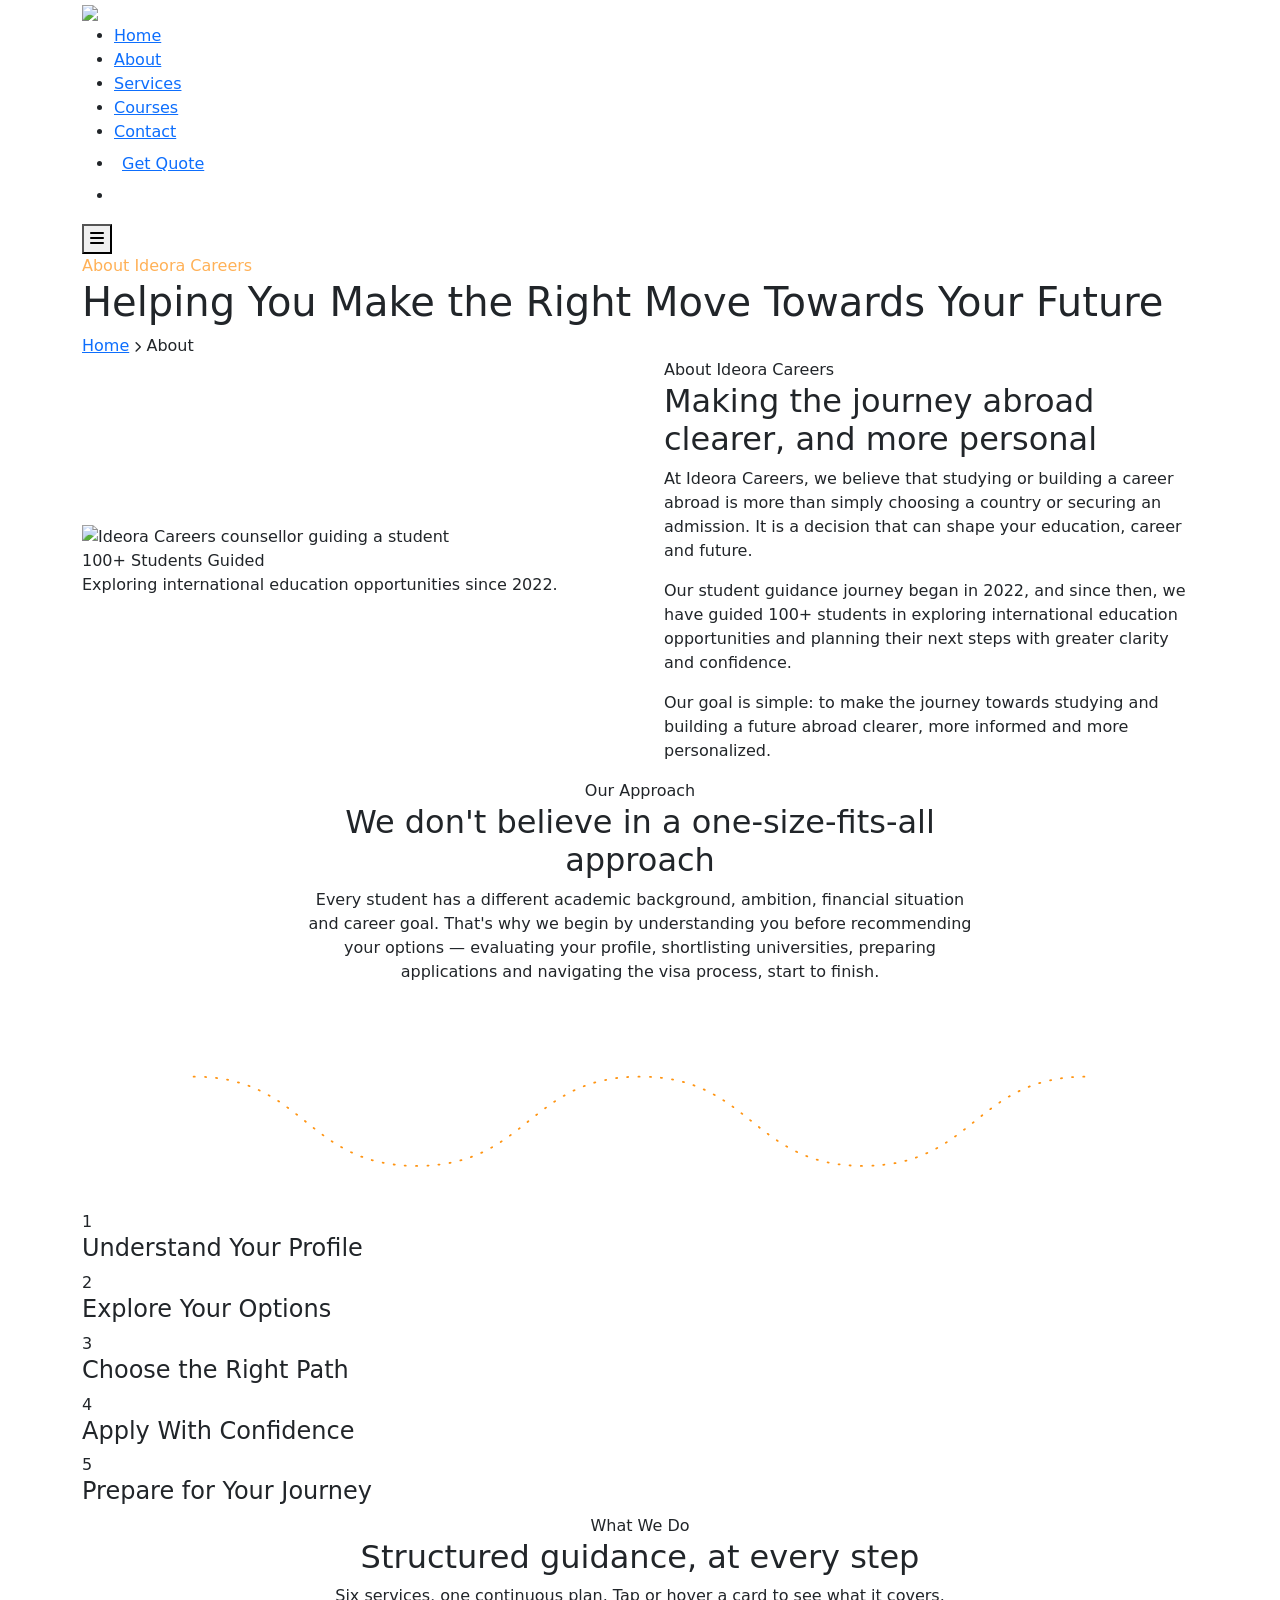
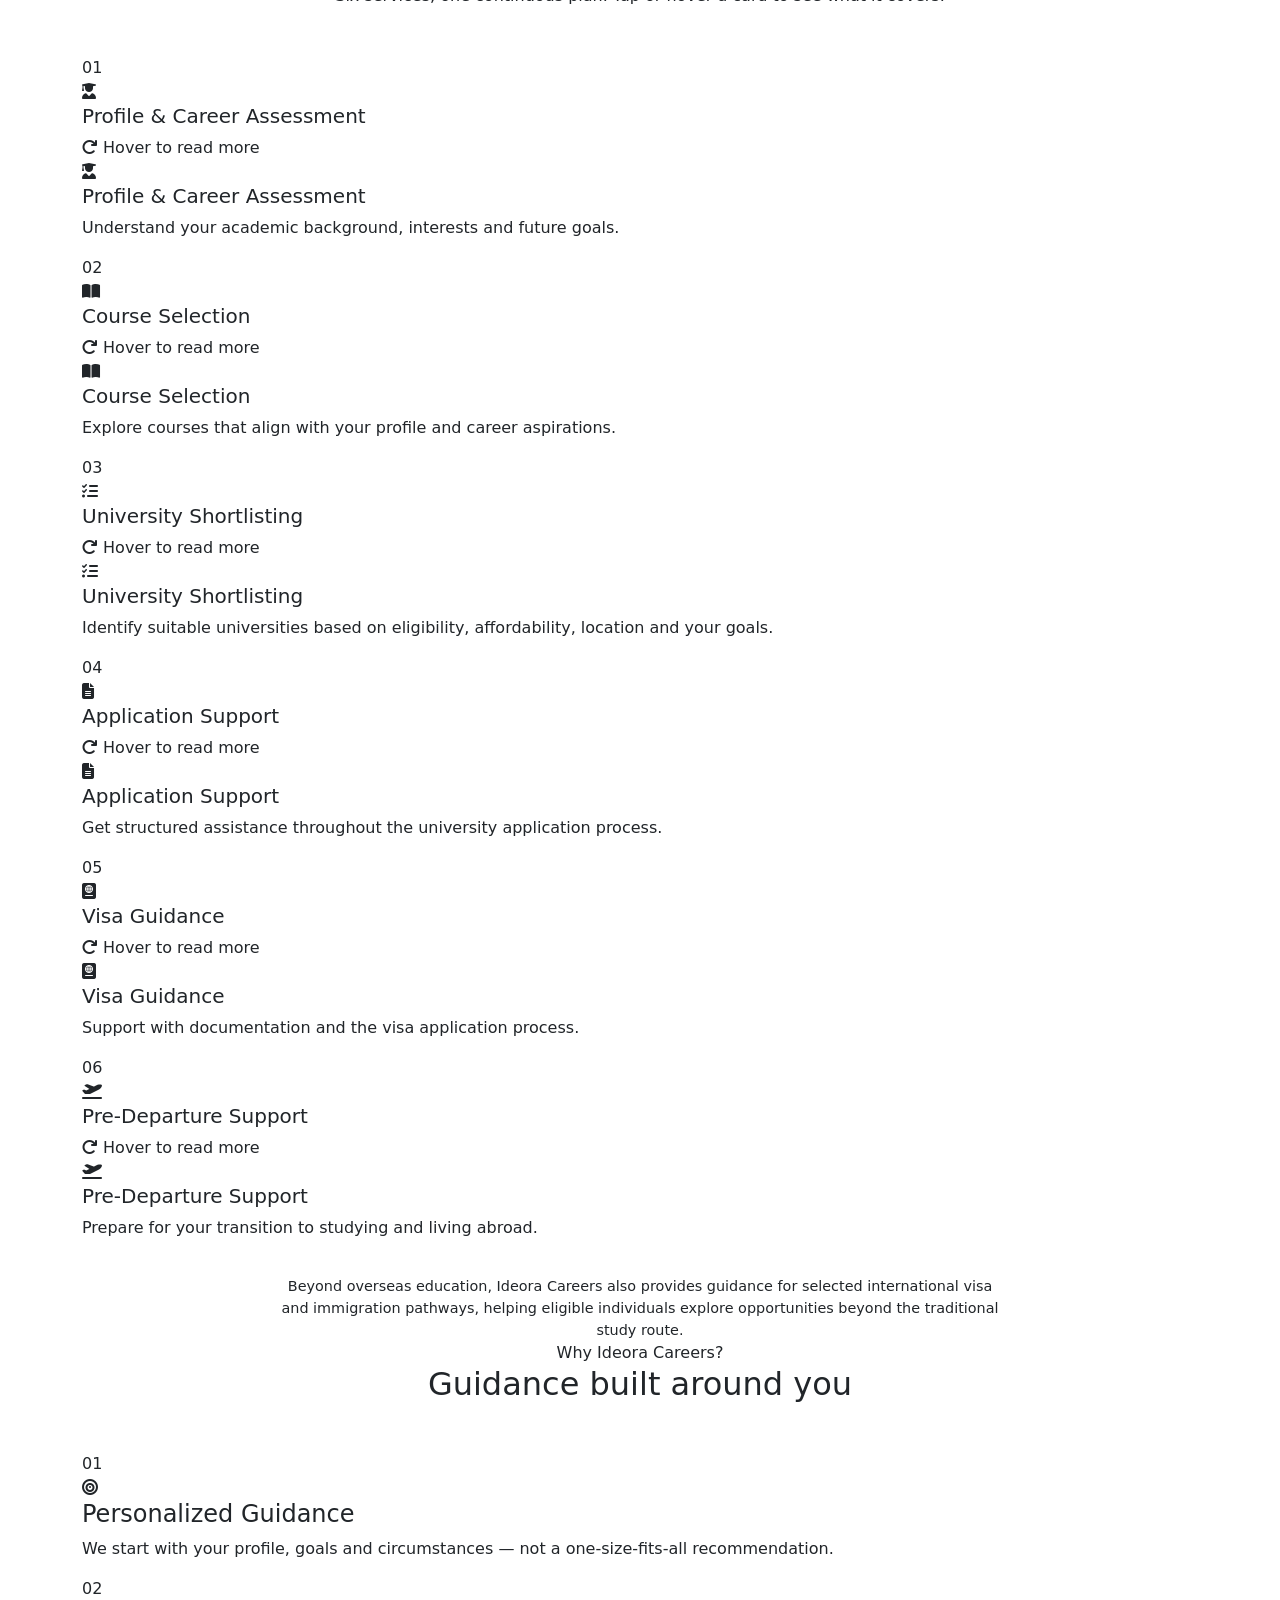
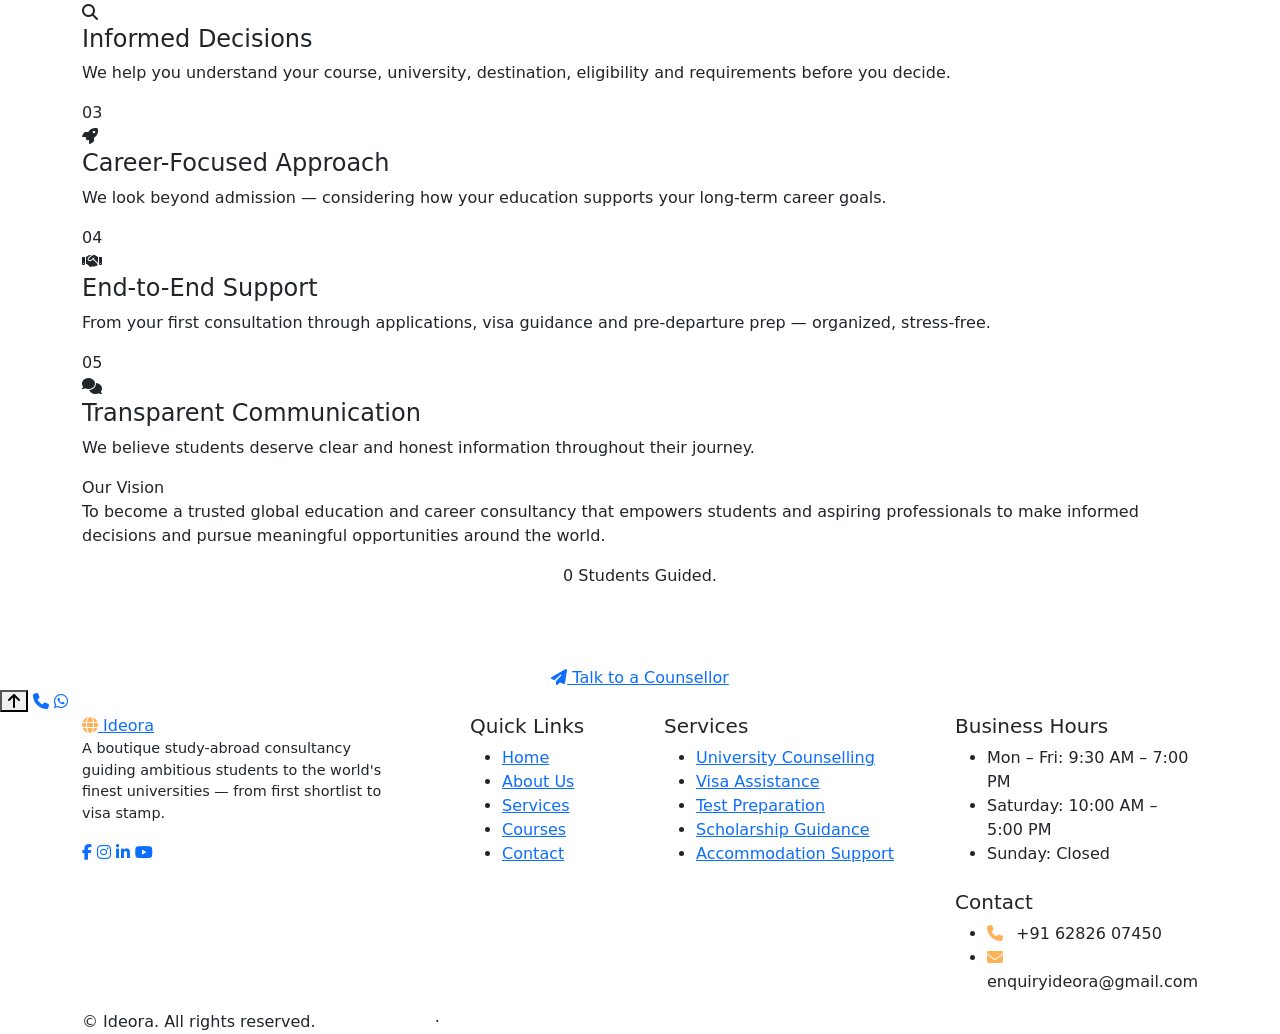
==== about.html @ 323f1e23 "Add files via upload" ====
<!DOCTYPE html>
<html lang="en">
<head>
<meta charset="UTF-8">
<meta name="viewport" content="width=device-width, initial-scale=1.0">
<title>About Us | Ideora Careers</title>
<link href="assets/img/logo.png" rel="icon">
<meta name="description" content="About Ideora Careers — helping students make the right move towards their future through personalized, end-to-end study-abroad guidance.">
<meta name="theme-color" content="#0B1220">
<link rel="preconnect" href="https://fonts.googleapis.com">
<link rel="preconnect" href="https://fonts.gstatic.com" crossorigin>
<link href="https://fonts.googleapis.com/css2?family=Fraunces:ital,opsz,wght@0,9..144,500;0,9..144,600;0,9..144,700;1,9..144,500&family=Manrope:wght@400;500;600;700;800&display=swap" rel="stylesheet">
<link href="https://cdn.jsdelivr.net/npm/bootstrap@5.3.3/dist/css/bootstrap.min.css" rel="stylesheet">
<link rel="stylesheet" href="https://cdnjs.cloudflare.com/ajax/libs/font-awesome/6.5.2/css/all.min.css">
<link rel="stylesheet" href="https://cdnjs.cloudflare.com/ajax/libs/animate.css/3.7.2/animate.min.css">
<link rel="stylesheet" href="assets/css/style.css">
<script>
  document.documentElement.classList.add('js');
  </script>
</head>
<body>

<div class="nav-backdrop"></div>
<nav class="navbar-luxe">
    <div class="container-xl">
      <a href="index.html" class="navbar-brand-luxe">
        <img src="assets/img/logo.png" class="img-fluid" width="150">
      </a>
      <ul class="nav-links-luxe">
        <li><a href="index.html">Home</a></li>
        <li><a href="about.html" class="active">About</a></li>
        <li><a href="services.html">Services</a></li>
        <li><a href="courses.html">Courses</a></li>
        <li><a href="contact.html">Contact</a></li>
        <li><a href="contact.html#quote" class="btn-luxe btn-luxe-primary d-inline-flex p-2">Get Quote</a></li>
        <li>
        </li>
      </ul>
      <button class="navbar-toggler-luxe" aria-label="Open menu" aria-expanded="false" type="button">
        <i class="fa-solid fa-bars"></i>
      </button>
    </div>
  </nav>


<header class="page-header">
  <div class="container-xl">
    <div class="eyebrow wow fadeInDown" data-wow-delay="0.05s" style="color:#FFB157;">About Ideora Careers</div>
    <h1 class="wow fadeInUp" data-wow-delay="0.15s">Helping You Make the Right Move Towards Your Future</h1>
    <div class="breadcrumb-luxe wow fadeIn" data-wow-delay="0.3s"><a href="index.html">Home</a> <i class="fa-solid fa-chevron-right" style="font-size:.7rem;"></i> <span>About</span></div>
  </div>
</header>

<!-- ================= INTRO ================= -->
<section class="section">
  <div class="container-xl">
    <div class="row g-5 align-items-center">
      <div class="col-lg-6 reveal">
        <div class="story-media">
          <div class="story-media-main">
            <img src="https://images.unsplash.com/photo-1523240795612-9a054b0db644?q=80&w=900&auto=format&fit=crop" alt="Ideora Careers counsellor guiding a student">
          </div>
          <div class="story-stat-card">
            <div class="num">100+ Students Guided</div>
            <p>Exploring international education opportunities since 2022.</p>
          </div>
        </div>
      </div>
      <div class="col-lg-6 reveal">
        <div class="eyebrow">About Ideora Careers</div>
        <h2 class="section-title">Making the journey abroad <span class="text-gold">clearer, and more personal</span></h2>
        <p class="fs-7">At Ideora Careers, we believe that studying or building a career abroad is more than simply choosing a country or securing an admission. It is a decision that can shape your education, career and future.</p>
        <p>Our student guidance journey began in 2022, and since then, we have guided 100+ students in exploring international education opportunities and planning their next steps with greater clarity and confidence.</p>
        <p>Our goal is simple: to make the journey towards studying and building a future abroad clearer, more informed and more personalized.</p>
      </div>
    </div>
  </div>
</section>

<!-- ================= OUR APPROACH ================= -->
<section class="section bg-cream-alt">
  <div class="container-xl">
    <div class="text-center mb-5 reveal" style="max-width:680px; margin-left:auto; margin-right:auto;">
      <div class="eyebrow justify-content-center">Our Approach</div>
      <h2 class="section-title">We don't believe in a one-size-fits-all approach</h2>
      <p class="section-lead mx-auto">Every student has a different academic background, ambition, financial situation and career goal. That's why we begin by understanding you before recommending your options — evaluating your profile, shortlisting universities, preparing applications and navigating the visa process, start to finish.</p>
    </div>

    <div class="process-rail reveal">
      <svg class="process-rail-svg" viewBox="0 0 1000 160" preserveAspectRatio="none" aria-hidden="true">
        <path d="M 100,40 C 200,40 200,120 300,120 C 400,120 400,40 500,40 C 600,40 600,120 700,120 C 800,120 800,40 900,40"
          fill="none" stroke="#FF9412" stroke-width="1.6" stroke-dasharray="1 9" stroke-linecap="round"/>
      </svg>
      <div class="process-nodes">
        <div class="process-node"><div class="process-dot">1</div><h4>Understand Your Profile</h4></div>
        <div class="process-node"><div class="process-dot">2</div><h4>Explore Your Options</h4></div>
        <div class="process-node"><div class="process-dot">3</div><h4>Choose the Right Path</h4></div>
        <div class="process-node"><div class="process-dot">4</div><h4>Apply With Confidence</h4></div>
        <div class="process-node"><div class="process-dot">5</div><h4>Prepare for Your Journey</h4></div>
      </div>
    </div>
  </div>
</section>

<!-- ================= WHAT WE DO ================= -->
<section class="section">
  <div class="container-xl">
    <div class="text-center mb-5 reveal" style="max-width:680px; margin-left:auto; margin-right:auto;">
      <div class="eyebrow justify-content-center">What We Do</div>
      <h2 class="section-title">Structured guidance, at every step</h2>
      <p class="section-lead mx-auto">Six services, one continuous plan. Tap or hover a card to see what it covers.</p>
    </div>

    <div class="flip-grid reveal-stagger">
      <div class="flip-card" tabindex="0">
        <div class="flip-inner">
          <div class="flip-face flip-front">
            <span class="flip-num">01</span>
            <div><div class="flip-icon"><i class="fa-solid fa-user-graduate"></i></div></div>
            <div><h5>Profile &amp; Career Assessment</h5><span class="flip-hint"><i class="fa-solid fa-arrow-rotate-right"></i> Hover to read more</span></div>
          </div>
          <div class="flip-face flip-back">
            <i class="fa-solid fa-user-graduate"></i>
            <h5>Profile &amp; Career Assessment</h5>
            <p>Understand your academic background, interests and future goals.</p>
          </div>
        </div>
      </div>

      <div class="flip-card" tabindex="0">
        <div class="flip-inner">
          <div class="flip-face flip-front">
            <span class="flip-num">02</span>
            <div><div class="flip-icon"><i class="fa-solid fa-book-open"></i></div></div>
            <div><h5>Course Selection</h5><span class="flip-hint"><i class="fa-solid fa-arrow-rotate-right"></i> Hover to read more</span></div>
          </div>
          <div class="flip-face flip-back">
            <i class="fa-solid fa-book-open"></i>
            <h5>Course Selection</h5>
            <p>Explore courses that align with your profile and career aspirations.</p>
          </div>
        </div>
      </div>

      <div class="flip-card" tabindex="0">
        <div class="flip-inner">
          <div class="flip-face flip-front">
            <span class="flip-num">03</span>
            <div><div class="flip-icon"><i class="fa-solid fa-list-check"></i></div></div>
            <div><h5>University Shortlisting</h5><span class="flip-hint"><i class="fa-solid fa-arrow-rotate-right"></i> Hover to read more</span></div>
          </div>
          <div class="flip-face flip-back">
            <i class="fa-solid fa-list-check"></i>
            <h5>University Shortlisting</h5>
            <p>Identify suitable universities based on eligibility, affordability, location and your goals.</p>
          </div>
        </div>
      </div>

      <div class="flip-card" tabindex="0">
        <div class="flip-inner">
          <div class="flip-face flip-front">
            <span class="flip-num">04</span>
            <div><div class="flip-icon"><i class="fa-solid fa-file-lines"></i></div></div>
            <div><h5>Application Support</h5><span class="flip-hint"><i class="fa-solid fa-arrow-rotate-right"></i> Hover to read more</span></div>
          </div>
          <div class="flip-face flip-back">
            <i class="fa-solid fa-file-lines"></i>
            <h5>Application Support</h5>
            <p>Get structured assistance throughout the university application process.</p>
          </div>
        </div>
      </div>

      <div class="flip-card" tabindex="0">
        <div class="flip-inner">
          <div class="flip-face flip-front">
            <span class="flip-num">05</span>
            <div><div class="flip-icon"><i class="fa-solid fa-passport"></i></div></div>
            <div><h5>Visa Guidance</h5><span class="flip-hint"><i class="fa-solid fa-arrow-rotate-right"></i> Hover to read more</span></div>
          </div>
          <div class="flip-face flip-back">
            <i class="fa-solid fa-passport"></i>
            <h5>Visa Guidance</h5>
            <p>Support with documentation and the visa application process.</p>
          </div>
        </div>
      </div>

      <div class="flip-card" tabindex="0">
        <div class="flip-inner">
          <div class="flip-face flip-front">
            <span class="flip-num">06</span>
            <div><div class="flip-icon"><i class="fa-solid fa-plane-departure"></i></div></div>
            <div><h5>Pre-Departure Support</h5><span class="flip-hint"><i class="fa-solid fa-arrow-rotate-right"></i> Hover to read more</span></div>
          </div>
          <div class="flip-face flip-back">
            <i class="fa-solid fa-plane-departure"></i>
            <h5>Pre-Departure Support</h5>
            <p>Prepare for your transition to studying and living abroad.</p>
          </div>
        </div>
      </div>
    </div>

    <p class="text-center reveal" style="max-width:720px; margin:36px auto 0; color:var(--slate-600); font-size:.9rem;">Beyond overseas education, Ideora Careers also provides guidance for selected international visa and immigration pathways, helping eligible individuals explore opportunities beyond the traditional study route.</p>
  </div>
</section>

<!-- ================= WHY IDEORA CAREERS ================= -->
<section class="section bg-cream-alt" style="padding-left:0; padding-right:0;">
  <div class="container-xl">
    <div class="text-center mb-5 reveal">
      <div class="eyebrow justify-content-center">Why Ideora Careers?</div>
      <h2 class="section-title">Guidance built around you</h2>
    </div>
  </div>
  <div class="container-xl">
    <div class="reason-scroller reveal">
      <div class="reason-panel tone-ink"><span class="reason-mark">01</span><div class="reason-icon"><i class="fa-solid fa-bullseye"></i></div><h4>Personalized Guidance</h4><p>We start with your profile, goals and circumstances — not a one-size-fits-all recommendation.</p></div>
      <div class="reason-panel tone-gold"><span class="reason-mark">02</span><div class="reason-icon"><i class="fa-solid fa-magnifying-glass"></i></div><h4>Informed Decisions</h4><p>We help you understand your course, university, destination, eligibility and requirements before you decide.</p></div>
      <div class="reason-panel tone-cream"><span class="reason-mark">03</span><div class="reason-icon"><i class="fa-solid fa-rocket"></i></div><h4>Career-Focused Approach</h4><p>We look beyond admission — considering how your education supports your long-term career goals.</p></div>
      <div class="reason-panel tone-cream"><span class="reason-mark">04</span><div class="reason-icon"><i class="fa-solid fa-handshake"></i></div><h4>End-to-End Support</h4><p>From your first consultation through applications, visa guidance and pre-departure prep — organized, stress-free.</p></div>
      <div class="reason-panel tone-ink"><span class="reason-mark">05</span><div class="reason-icon"><i class="fa-solid fa-comments"></i></div><h4>Transparent Communication</h4><p>We believe students deserve clear and honest information throughout their journey.</p></div>
    </div>
    <p class="text-center d-lg-none" style="font-size:.78rem; color:var(--slate-400);"><i class="fa-solid fa-arrows-left-right"></i> Swipe to see all reasons</p>
  </div>
</section>

 <!-- ================= OUR VISION ================= -->
<section class="section">
  <div class="container-xl">
    <div class="vision-banner reveal">
      <div class="eyebrow justify-content-center" style="color:var(--gold-500);">Our Vision</div>
      <p>To become a <span class="text-gold">trusted global education and career consultancy</span> that empowers students and aspiring professionals to make informed decisions and pursue meaningful opportunities around the world.</p>
    </div>
  </div>
</section>

  <!-- ================= CLOSING STAT / TAGLINE ================= -->
<section class="section-sm bg-ink">
  <div class="container-xl text-center reveal">
    <div class="closing-stat">
      <span class="js-counter" data-count="100" data-suffix="+">0</span> Students Guided.
    </div>
    <h2 style="color:#fff; margin-bottom:6px;">One Goal — Your Right Path Forward.</h2>
    <p style="color:rgba(255,255,255,0.7); max-width:520px; margin:0 auto 10px;">Ideora Careers — Your Future. Your Goals. Your Journey.</p>
    <a href="contact.html#quote" class="btn-luxe btn-luxe-primary mt-3"><i class="fa-solid fa-paper-plane"></i> Talk to a Counsellor</a>
  </div>
</section>

<div class="floating-actions">
  <button class="fab fab-top" aria-label="Back to top" type="button"><i class="fa-solid fa-arrow-up"></i></button>
  <a class="fab fab-call" href="tel:+916282607450" aria-label="Call us"><i class="fa-solid fa-phone"></i></a>
  <a class="fab fab-whatsapp" href="https://wa.me/916282607450" target="_blank" rel="noopener" aria-label="Chat on WhatsApp"><i class="fa-brands fa-whatsapp"></i></a>
</div>

<footer class="footer-luxe">
  <div class="container-xl">
    <div class="row g-5">
      <div class="col-lg-4 col-md-6">
        <a href="index.html" class="footer-brand"><i class="fa-solid fa-globe" style="color:#FFB157;"></i> <span>Ide</span>ora</a>
        <p style="font-size:.9rem; max-width:320px;">A boutique study-abroad consultancy guiding ambitious students to the world's finest universities — from first shortlist to visa stamp.</p>
        <div class="social-row">
          <a href="#" aria-label="Facebook"><i class="fa-brands fa-facebook-f"></i></a>
          <a href="#" aria-label="Instagram"><i class="fa-brands fa-instagram"></i></a>
          <a href="#" aria-label="LinkedIn"><i class="fa-brands fa-linkedin-in"></i></a>
          <a href="#" aria-label="YouTube"><i class="fa-brands fa-youtube"></i></a>
        </div>
      </div>
      <div class="col-lg-2 col-md-6 col-6">
        <h5>Quick Links</h5>
        <ul>
          <li><a href="index.html">Home</a></li>
          <li><a href="about.html">About Us</a></li>
          <li><a href="services.html">Services</a></li>
          <li><a href="courses.html">Courses</a></li>
          <li><a href="contact.html">Contact</a></li>
        </ul>
      </div>
      <div class="col-lg-3 col-md-6 col-6">
        <h5>Services</h5>
        <ul>
          <li><a href="services.html#counselling">University Counselling</a></li>
          <li><a href="services.html#visa">Visa Assistance</a></li>
          <li><a href="services.html#test-prep">Test Preparation</a></li>
          <li><a href="services.html#scholarship">Scholarship Guidance</a></li>
          <li><a href="services.html#accommodation">Accommodation Support</a></li>
        </ul>
      </div>
      <div class="col-lg-3 col-md-6">
        <h5>Business Hours</h5>
        <ul>
          <li>Mon – Fri: 9:30 AM – 7:00 PM</li>
          <li>Saturday: 10:00 AM – 5:00 PM</li>
          <li>Sunday: Closed</li>
        </ul>
        <h5 class="mt-4">Contact</h5>
        <ul>
          <li><i class="fa-solid fa-phone me-2" style="color:#FFB157;"></i> +91 62826 07450</li>
          <li><i class="fa-solid fa-envelope me-2" style="color:#FFB157;"></i> enquiryideora@gmail.com</li>
        </ul>
      </div>
    </div>
    <div class="footer-bottom">
      <span>&copy; <span id="year"></span> Ideora. All rights reserved.</span>
      <span><a href="#" style="color:rgba(255,255,255,0.6);">Privacy Policy</a> · <a href="#" style="color:rgba(255,255,255,0.6);">Terms of Service</a></span>
    </div>
  </div>
</footer>

<script src="https://code.jquery.com/jquery-3.7.1.min.js"></script>
<script src="https://cdn.jsdelivr.net/npm/bootstrap@5.3.3/dist/js/bootstrap.bundle.min.js"></script>
<script src="https://cdnjs.cloudflare.com/ajax/libs/wow/1.1.2/wow.min.js"></script>
<script src="assets/js/main.js"></script>
</body>
</html>
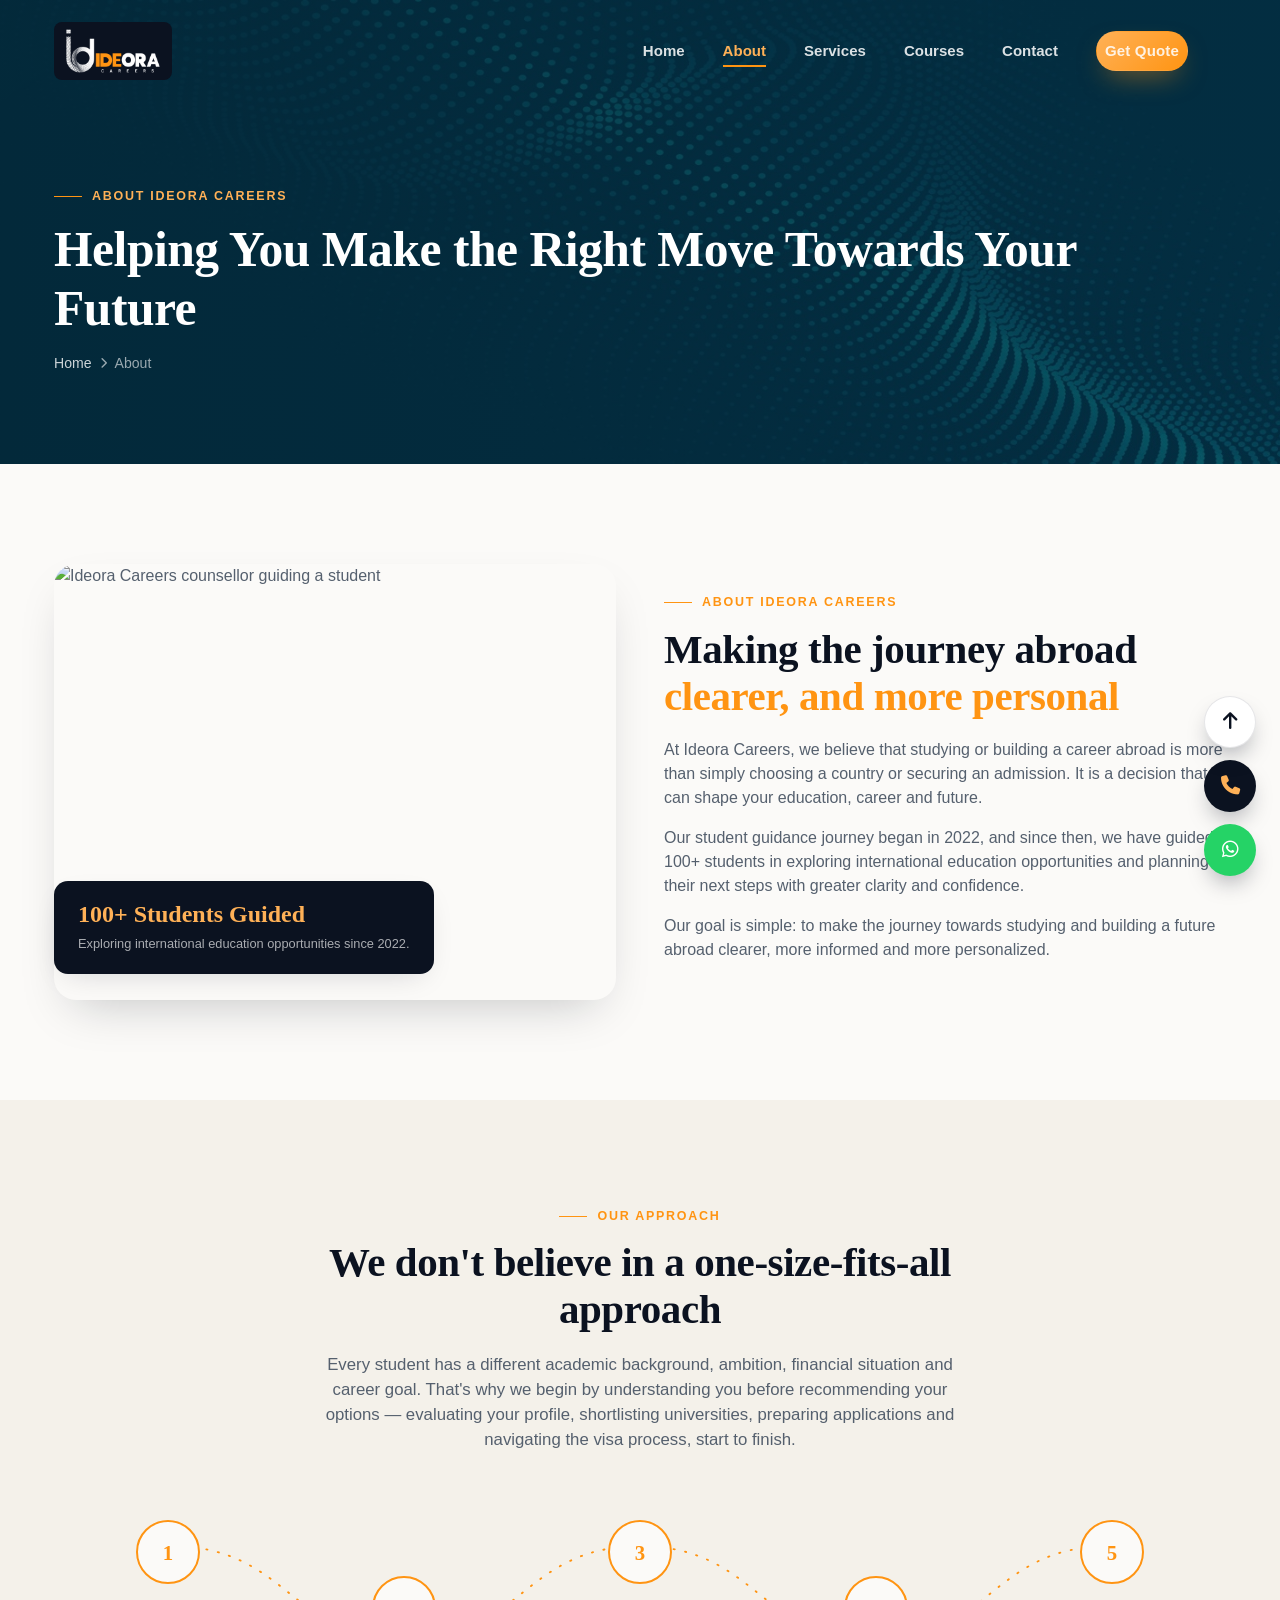
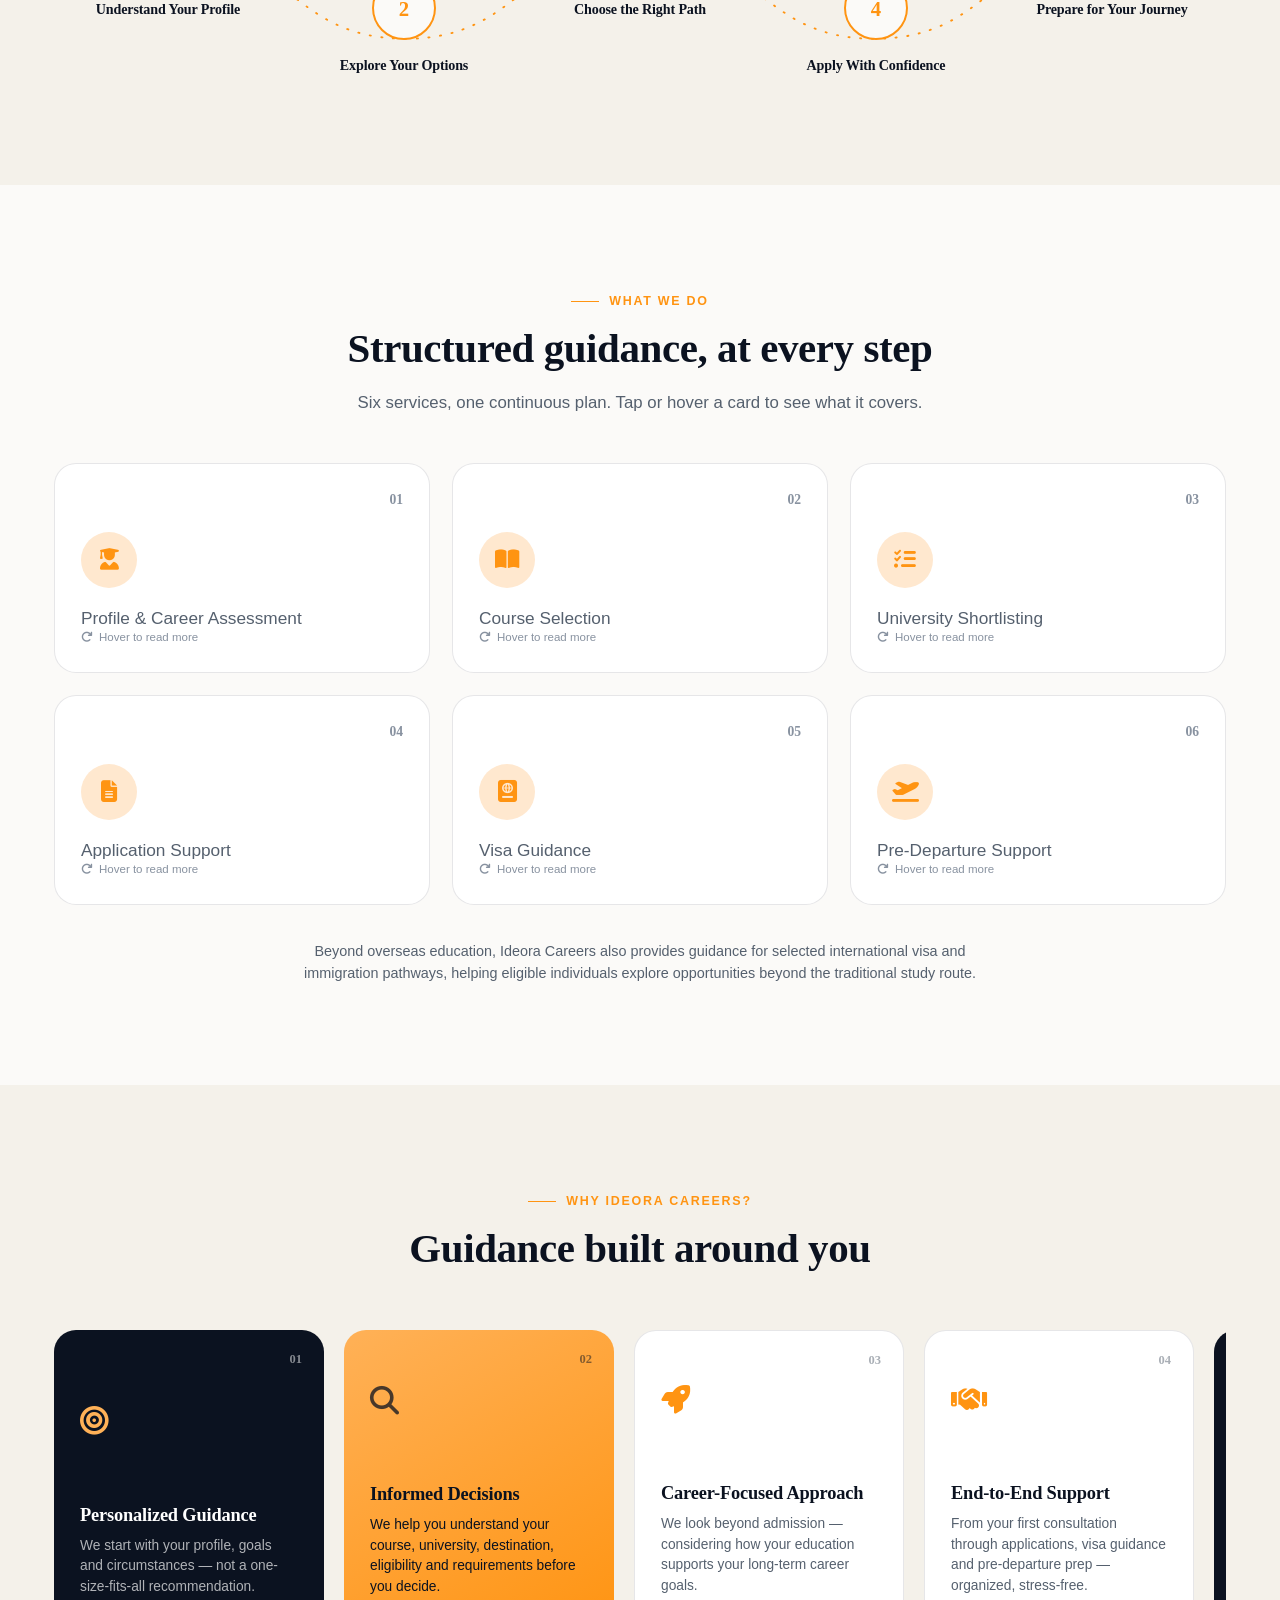
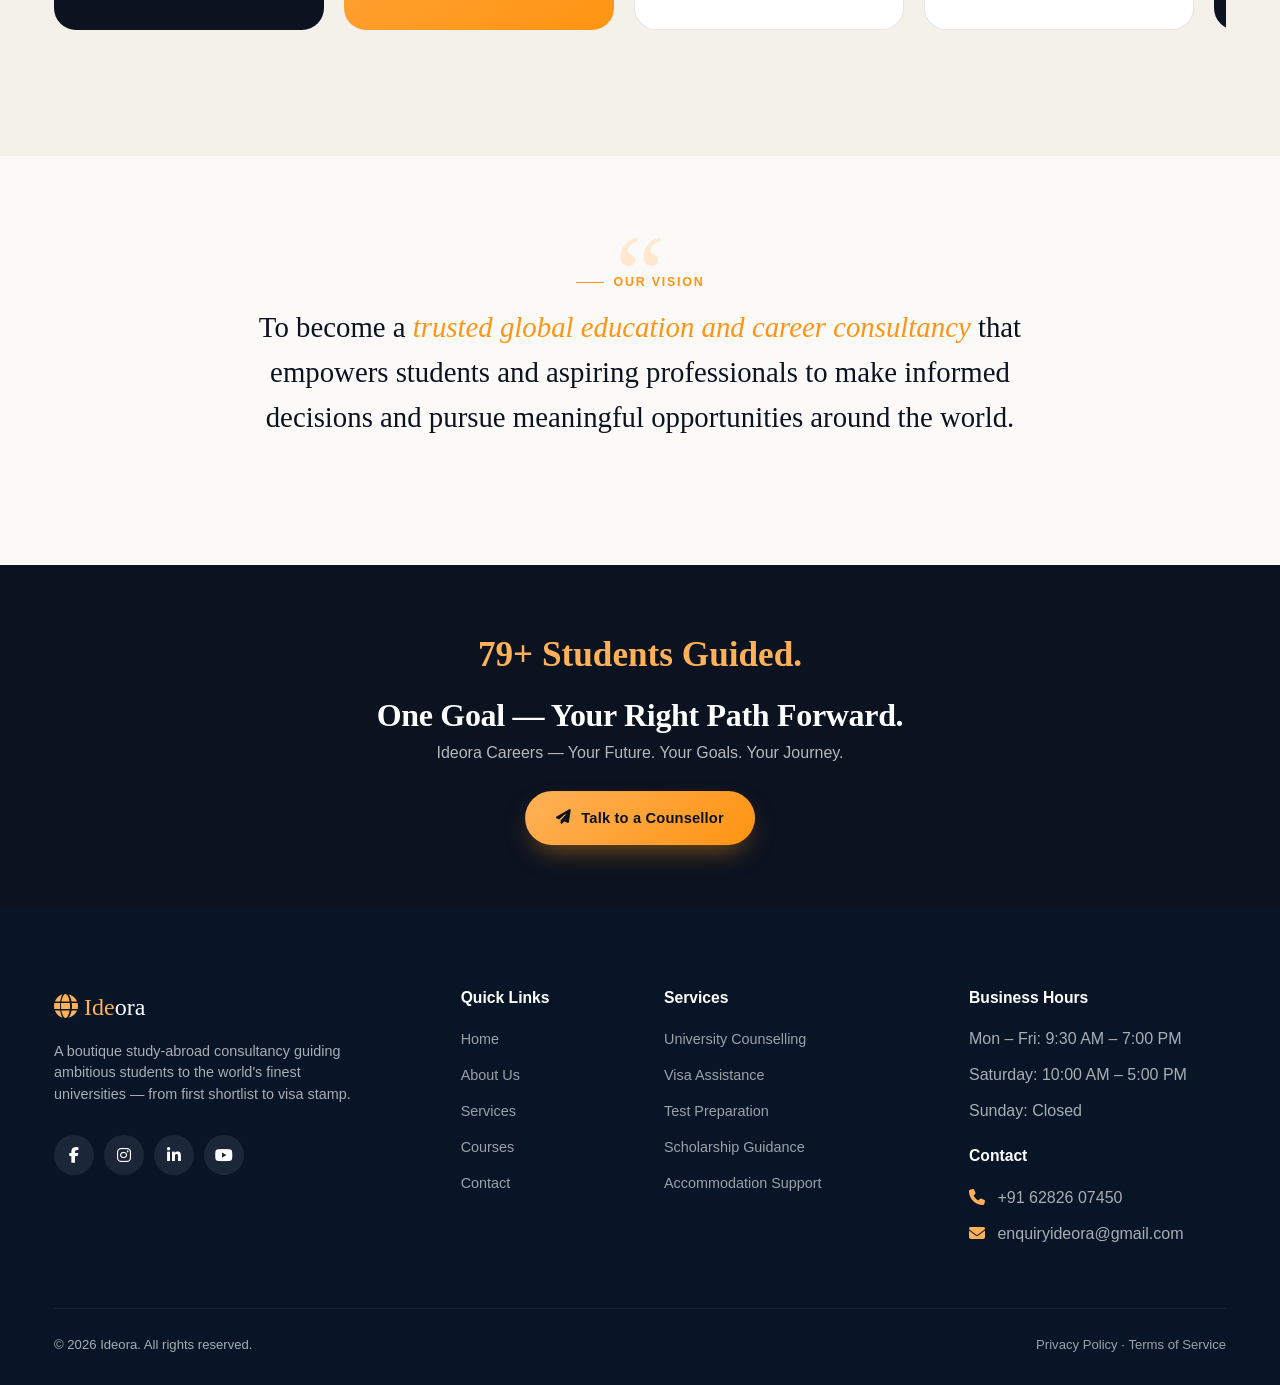
==== commit 3ec856ef: "Add files via upload" ====
--- a/about.html
+++ b/about.html
@@ -17,6 +17,29 @@
 <script>
   document.documentElement.classList.add('js');
   </script>
+
+<style id="ideora-custom-header-background">
+  /* IDEORA CAREERS branded teal wave header background */
+  .page-header {
+    background-image: linear-gradient(90deg, rgba(3, 39, 55, .78), rgba(3, 39, 55, .28)), url("assets/img/header-bg.jpeg") !important;
+    background-position: center;
+    background-size: cover;
+    background-repeat: no-repeat;
+  }
+  .hero {
+    background-image: linear-gradient(90deg, rgba(3, 39, 55, .82), rgba(3, 39, 55, .35)), url("assets/img/header-bg.jpeg") !important;
+    background-position: center;
+    background-size: cover;
+    background-repeat: no-repeat;
+  }
+  .hero .hero-video-wrap { display: none !important; }
+  .hero .hero-video-overlay { background: transparent !important; }
+  @media (max-width: 767.98px) {
+    .page-header { background-position: center; }
+    .hero { background-position: 58% center; }
+  }
+</style>
+
 </head>
 <body>
 
@@ -24,7 +47,7 @@
 <nav class="navbar-luxe">
     <div class="container-xl">
       <a href="index.html" class="navbar-brand-luxe">
-        <img src="assets/img/logo.png" class="img-fluid" width="150">
+        <img src="assets/img/logo.png" class="img-fluid" alt="Ideora Careers" style="width:auto;max-width:190px;height:58px;object-fit:contain;background:#0B1220;padding:5px 10px;border-radius:8px;">
       </a>
       <ul class="nav-links-luxe">
         <li><a href="index.html">Home</a></li>
--- a/assets/css/style.css
+++ b/assets/css/style.css
@@ -0,0 +1,3545 @@
+/* ==========================================================================
+   Ideora — Design Tokens
+   Palette:   ink (deep navy) / orange (brand accent, from the Ideora logo)
+   Type:      Fraunces (display, editorial serif) + Manrope (body, geometric sans)
+   Signature: the "flight path" — a dotted great-circle arc that recurs as a
+              hero backdrop, a section divider, and the thread linking every
+              destination card, standing in for the student's journey abroad.
+   ========================================================================== */
+
+:root {
+  --ink-900: #0B1220;
+  --ink-800: #101A2E;
+  --ink-700: #16233A;
+  --ink-600: #1E2E4A;
+  --gold-500: #FF9412;
+  --gold-400: #FFB157;
+  --gold-100: #FFE8CF;
+  --cream-50: #FBFAF8;
+  --cream-100: #F4F1EA;
+  --slate-600: #55606E;
+  --slate-400: #8892A0;
+  --white: #FFFFFF;
+
+  --font-display: 'Fraunces', 'Georgia', serif;
+  --font-body: 'Manrope', -apple-system, sans-serif;
+
+  --radius-lg: 22px;
+  --radius-md: 14px;
+  --radius-sm: 8px;
+
+  --shadow-soft: 0 20px 50px -20px rgba(11, 18, 32, 0.25);
+  --shadow-card: 0 10px 30px -12px rgba(11, 18, 32, 0.18);
+
+  --container-max: 1220px;
+}
+
+* {
+  box-sizing: border-box;
+}
+
+html {
+  scroll-behavior: smooth;
+}
+
+body {
+  font-family: var(--font-body);
+  color: var(--slate-600);
+  background: var(--cream-50);
+  -webkit-font-smoothing: antialiased;
+  overflow-x: hidden;
+}
+
+h1,
+h2,
+h3,
+h4,
+.font-display {
+  font-family: var(--font-display);
+  color: var(--ink-900);
+  font-weight: 600;
+  letter-spacing: -0.01em;
+}
+
+a {
+  text-decoration: none;
+  color: inherit;
+}
+
+img {
+  max-width: 100%;
+  display: block;
+}
+
+::selection {
+  background: var(--gold-100);
+  color: var(--ink-900);
+}
+
+/* Reduced motion respect */
+/* @media (prefers-reduced-motion: reduce) {
+  * {
+    animation-duration: 0.001ms !important;
+    animation-iteration-count: 1 !important;
+    transition-duration: 0.001ms !important;
+    scroll-behavior: auto !important;
+  }
+} */
+
+/* Focus states */
+a:focus-visible,
+button:focus-visible,
+input:focus-visible,
+textarea:focus-visible,
+select:focus-visible {
+  outline: 2px solid var(--gold-500);
+  outline-offset: 3px;
+  border-radius: 4px;
+}
+
+.container-xl {
+  max-width: var(--container-max);
+  margin: 0 auto;
+  padding: 0 24px;
+}
+
+.eyebrow {
+  font-family: var(--font-body);
+  font-size: .78rem;
+  font-weight: 700;
+  letter-spacing: .14em;
+  text-transform: uppercase;
+  color: var(--gold-500);
+  display: inline-flex;
+  align-items: center;
+  gap: 10px;
+  margin-bottom: 14px;
+}
+
+.eyebrow::before {
+  content: "";
+  width: 28px;
+  height: 1px;
+  background: var(--gold-500);
+  display: inline-block;
+}
+
+.section {
+  padding: 100px 0;
+}
+
+.section-sm {
+  padding: 64px 0;
+}
+
+@media (max-width:768px) {
+  .section {
+    padding: 64px 0;
+  }
+
+  .section-sm {
+    padding: 44px 0;
+  }
+}
+
+.section-title {
+  font-size: clamp(1.9rem, 3.2vw, 2.7rem);
+  line-height: 1.15;
+  margin-bottom: 18px;
+}
+
+.section-lead {
+  color: var(--slate-600);
+  font-size: 1.05rem;
+  max-width: 640px;
+}
+
+.text-gold {
+  color: var(--gold-500) !important;
+}
+
+.bg-ink {
+  background: var(--ink-900) !important;
+}
+
+.bg-cream-alt {
+  background: var(--cream-100);
+}
+
+/* ---------- Buttons ---------- */
+.btn-luxe {
+  display: inline-flex;
+  align-items: center;
+  gap: 10px;
+  padding: 15px 30px;
+  border-radius: 50px;
+  font-weight: 700;
+  font-size: .92rem;
+  letter-spacing: .01em;
+  border: 1px solid transparent;
+  transition: transform .35s cubic-bezier(.2, .8, .2, 1), box-shadow .35s, background .35s, color .35s;
+  white-space: nowrap;
+}
+
+.btn-luxe-primary {
+  background: linear-gradient(135deg, var(--gold-400), var(--gold-500));
+  color: var(--ink-900);
+  box-shadow: 0 12px 28px -10px rgba(255, 148, 18, 0.55);
+}
+
+.btn-luxe-primary:hover {
+  transform: translateY(-3px);
+  box-shadow: 0 18px 34px -10px rgba(255, 148, 18, 0.65);
+  color: var(--ink-900);
+}
+
+.btn-luxe-outline {
+  background: transparent;
+  border-color: rgba(255, 255, 255, 0.35);
+  color: var(--white);
+}
+
+.btn-luxe-outline:hover {
+  background: rgba(255, 255, 255, 0.1);
+  transform: translateY(-3px);
+  color: var(--white);
+}
+
+.btn-luxe-outline-ink {
+  background: transparent;
+  border-color: rgba(11, 18, 32, 0.2);
+  color: var(--ink-900);
+}
+
+.btn-luxe-outline-ink:hover {
+  background: var(--ink-900);
+  color: var(--white);
+  transform: translateY(-3px);
+}
+
+/* ---------- Navbar ---------- */
+.fa-bars:before, .fa-navicon:before {
+    color: antiquewhite;
+}
+.navbar-luxe {
+  position: fixed;
+  top: 0;
+  left: 0;
+  right: 0;
+  z-index: 1000;
+  padding: 22px 0;
+  transition: all .45s cubic-bezier(.2, .8, .2, 1);
+  background: transparent;
+}
+
+.navbar-luxe .container-xl {
+  display: flex;
+  align-items: center;
+  justify-content: space-between;
+}
+
+.navbar-luxe.is-scrolled {
+  padding: 14px 0;
+  background: rgba(31, 30, 29, 0.9);
+  backdrop-filter: blur(14px) saturate(160%);
+  -webkit-backdrop-filter: blur(14px) saturate(160%);
+  box-shadow: 0 8px 30px -14px rgba(11, 18, 32, 0.25);
+}
+
+.navbar-brand-luxe {
+  font-family: var(--font-display);
+  font-weight: 700;
+  font-size: 1.4rem;
+  color: var(--white);
+  display: flex;
+  align-items: center;
+  gap: 10px;
+  transition: color .4s;
+}
+
+.navbar-brand-luxe span {
+  color: var(--gold-400);
+}
+
+.navbar-luxe.is-scrolled .navbar-brand-luxe {
+  color: var(--ink-900);
+}
+
+.navbar-luxe.is-scrolled .navbar-brand-luxe span {
+  color: var(--gold-500);
+}
+
+.nav-links-luxe {
+  display: flex;
+  align-items: center;
+  gap: 38px;
+  list-style: none;
+  margin: 0;
+  padding: 0;
+}
+
+.nav-links-luxe a {
+  font-size: .94rem;
+  font-weight: 600;
+  color: rgba(255, 255, 255, 0.86);
+  position: relative;
+  padding: 4px 0;
+  transition: color .35s;
+}
+
+.nav-links-luxe a::after {
+  content: "";
+  position: absolute;
+  left: 0;
+  bottom: -4px;
+  width: 0;
+  height: 2px;
+  background: var(--gold-500);
+  transition: width .35s;
+}
+
+.nav-links-luxe a:hover::after,
+.nav-links-luxe a.active::after {
+  width: 100%;
+}
+
+.nav-links-luxe a.active {
+  color: var(--gold-400);
+}
+
+.navbar-luxe.is-scrolled .nav-links-luxe a {
+  color: var(--cream-50);
+}
+
+.navbar-luxe.is-scrolled .nav-links-luxe a.active {
+  color: var(--gold-500);
+}
+
+.navbar-toggler-luxe {
+  display: none;
+  background: none;
+  border: none;
+  font-size: 1.4rem;
+  color: var(--white);
+  cursor: pointer;
+}
+
+.navbar-luxe.is-scrolled .navbar-toggler-luxe {
+  color: var(--ink-900);
+}
+
+@media (max-width:991px) {
+  .nav-links-luxe {
+    position: fixed;
+    top: 0;
+    right: -320px;
+    height: 100vh;
+    width: 300px;
+    background: var(--ink-900);
+    flex-direction: column;
+    justify-content: center;
+    padding: 40px;
+    transition: right .45s cubic-bezier(.2, .8, .2, 1);
+    z-index: 1001;
+  }
+
+  .nav-links-luxe.open {
+    right: 0;
+    box-shadow: -20px 0 60px rgba(0, 0, 0, 0.35);
+  }
+
+  .nav-links-luxe a {
+    color: var(--white) !important;
+    font-size: 1.1rem;
+  }
+
+  .navbar-toggler-luxe {
+    display: block;
+    z-index: 1002;
+  }
+
+  .nav-backdrop {
+    display: none;
+    position: fixed;
+    inset: 0;
+    background: rgba(11, 18, 32, 0.5);
+    z-index: 1000;
+  }
+
+  .nav-backdrop.open {
+    display: block;
+  }
+}
+
+/* ---------- Hero ---------- */
+.hero {
+  position: relative;
+  min-height: 100vh;
+  display: flex;
+  align-items: center;
+  overflow: hidden;
+  padding-top: 120px;
+  padding-bottom: 70px;
+  background: var(--ink-900);
+}
+
+.hero-video-wrap {
+  position: absolute;
+  inset: 0;
+  z-index: 0;
+  overflow: hidden;
+}
+
+.hero-video {
+  position: absolute;
+  top: 50%;
+  left: 50%;
+  min-width: 100%;
+  min-height: 100%;
+  width: auto;
+  height: auto;
+  transform: translate(-50%, -50%);
+  object-fit: cover;
+}
+
+.hero-video-overlay {
+  position: absolute;
+  inset: 0;
+  background:
+    linear-gradient(115deg, rgba(11, 18, 32, 0.92) 0%, rgba(11, 18, 32, 0.78) 38%, rgba(11, 18, 32, 0.55) 62%, rgba(11, 18, 32, 0.72) 100%),
+    linear-gradient(to top, rgba(11, 18, 32, 0.85) 0%, transparent 32%);
+}
+
+.hero-glow {
+  position: absolute;
+  width: 600px;
+  height: 600px;
+  border-radius: 50%;
+  background: radial-gradient(circle, rgba(255, 148, 18, 0.16), transparent 70%);
+  top: -150px;
+  right: -120px;
+  pointer-events: none;
+  z-index: 1;
+}
+
+.hero-content {
+  position: relative;
+  z-index: 2;
+  color: var(--white);
+}
+
+.hero-content h1 {
+  color: var(--white);
+  font-size: clamp(2.4rem, 5vw, 4.1rem);
+  line-height: 1.08;
+  margin-bottom: 22px;
+}
+
+.hero-content h1 em {
+  font-style: italic;
+  color: var(--gold-400);
+}
+
+.hero-content p.lead {
+  color: rgba(255, 255, 255, 0.78);
+  font-size: 1.15rem;
+  max-width: 560px;
+  margin-bottom: 34px;
+}
+
+.hero-badges {
+  display: flex;
+  flex-wrap: wrap;
+  gap: 14px;
+  margin-top: 44px;
+}
+
+.hero-badge {
+  display: flex;
+  align-items: center;
+  gap: 10px;
+  padding: 10px 16px;
+  border-radius: 100px;
+  background: rgba(255, 255, 255, 0.07);
+  border: 1px solid rgba(255, 255, 255, 0.14);
+  font-size: .82rem;
+  color: rgba(255, 255, 255, 0.85);
+}
+
+.hero-badge i {
+  color: var(--gold-400);
+}
+
+.hero-stats {
+  display: flex;
+  gap: 40px;
+  margin-top: 56px;
+  flex-wrap: wrap;
+}
+
+.hero-stat .num {
+  font-family: var(--font-display);
+  font-size: 2.1rem;
+  color: var(--white);
+  font-weight: 700;
+}
+
+.hero-stat .label {
+  font-size: .8rem;
+  color: rgba(255, 255, 255, 0.6);
+  letter-spacing: .04em;
+  text-transform: uppercase;
+}
+
+/* Entrance animation (plays on load, not gated by scroll) */
+.hero-anim {
+  opacity: 0;
+  transform: translateY(24px);
+  animation: heroFadeUp .9s cubic-bezier(.2, .8, .2, 1) forwards;
+}
+
+.hero-anim-1 {
+  animation-delay: .25s;
+}
+
+.hero-anim-2 {
+  animation-delay: .42s;
+}
+
+.hero-anim-3 {
+  animation-delay: .58s;
+}
+
+.hero-anim-4 {
+  animation-delay: .74s;
+}
+
+.hero-anim-5 {
+  animation-delay: .9s;
+}
+
+@keyframes heroFadeUp {
+  to {
+    opacity: 1;
+    transform: translateY(0);
+  }
+}
+
+/* @media (prefers-reduced-motion: reduce) {
+  .hero-anim {
+    opacity: 1;
+    transform: none;
+    animation: none;
+  }
+} */
+
+.hero-visual {
+  position: relative;
+  z-index: 2;
+}
+
+.hero-card {
+  background: rgba(255, 255, 255, 0.06);
+  border: 1px solid rgba(255, 255, 255, 0.14);
+  backdrop-filter: blur(18px);
+  -webkit-backdrop-filter: blur(18px);
+  border-radius: var(--radius-lg);
+  padding: 28px;
+  color: var(--white);
+}
+
+.hero-photo {
+  border-radius: var(--radius-lg);
+  overflow: hidden;
+  box-shadow: var(--shadow-soft);
+  border: 1px solid rgba(255, 255, 255, 0.15);
+}
+
+.hero-float-card {
+  position: absolute;
+  bottom: -30px;
+  left: -30px;
+  background: var(--white);
+  color: var(--ink-900);
+  border-radius: var(--radius-md);
+  padding: 18px 22px;
+  box-shadow: var(--shadow-card);
+  display: flex;
+  align-items: center;
+  gap: 14px;
+  max-width: 250px;
+}
+
+@media (max-width:991px) {
+  .hero-float-card {
+    position: static;
+    margin-top: 20px;
+  }
+}
+
+.hero-float-card .icon {
+  width: 44px;
+  height: 44px;
+  border-radius: 50%;
+  background: var(--gold-100);
+  display: flex;
+  align-items: center;
+  justify-content: center;
+  color: var(--gold-500);
+  font-size: 1.1rem;
+  flex: none;
+}
+
+/* ---------- Cards (services) ---------- */
+.service-card {
+  background: var(--white);
+  border-radius: var(--radius-lg);
+  padding: 38px 30px;
+  height: 100%;
+  box-shadow: var(--shadow-card);
+  border: 1px solid rgba(11, 18, 32, 0.05);
+  transition: transform .4s cubic-bezier(.2, .8, .2, 1), box-shadow .4s;
+  position: relative;
+  overflow: hidden;
+}
+
+.service-card::before {
+  content: "";
+  position: absolute;
+  inset: 0;
+  background: linear-gradient(160deg, rgba(255, 148, 18, 0.06), transparent 55%);
+  opacity: 0;
+  transition: opacity .4s;
+}
+
+.service-card:hover {
+  transform: translateY(-8px);
+  box-shadow: 0 26px 50px -18px rgba(11, 18, 32, 0.28);
+}
+
+.service-card:hover::before {
+  opacity: 1;
+}
+
+.service-icon {
+  width: 62px;
+  height: 62px;
+  border-radius: 16px;
+  background: var(--ink-900);
+  display: flex;
+  align-items: center;
+  justify-content: center;
+  color: var(--gold-400);
+  font-size: 1.4rem;
+  margin-bottom: 22px;
+  transition: transform .4s;
+}
+
+.service-card:hover .service-icon {
+  transform: rotate(-8deg) scale(1.05);
+}
+
+.service-card h3 {
+  font-size: 1.25rem;
+  margin-bottom: 10px;
+}
+
+.service-card p {
+  font-size: .94rem;
+  color: var(--slate-600);
+  margin-bottom: 18px;
+}
+
+.service-link {
+  font-weight: 700;
+  font-size: .86rem;
+  color: var(--ink-900);
+  display: inline-flex;
+  align-items: center;
+  gap: 8px;
+}
+
+.service-link i {
+  transition: transform .3s;
+}
+
+.service-card:hover .service-link i {
+  transform: translateX(5px);
+}
+
+/* ---------- Destination radial network (desktop) ---------- */
+.dest-radial-wrap { position: relative; max-width: 900px; margin: 0 auto; }
+.dest-radial-svg { width: 100%; height: auto; display: block; overflow: visible; }
+.route-draw {
+  fill: none; stroke: var(--gold-500); stroke-width: 1.6; stroke-linecap: round;
+  stroke-dasharray: 100; stroke-dashoffset: 100;
+  transition: stroke-dashoffset 1.3s cubic-bezier(.2, .8, .2, 1);
+}
+.route-dots {
+  fill: none; stroke: var(--gold-400); stroke-width: 1.8; stroke-linecap: round;
+  stroke-dasharray: 1 8; opacity: 0; transition: opacity .7s ease;
+}
+.dest-radial-wrap.in .route-draw { stroke-dashoffset: 0; }
+.dest-radial-wrap.in .route-dots { opacity: .9; }
+.dest-radial-svg g:nth-child(1) .route-draw { transition-delay: .05s; }
+.dest-radial-svg g:nth-child(2) .route-draw { transition-delay: .18s; }
+.dest-radial-svg g:nth-child(3) .route-draw { transition-delay: .31s; }
+.dest-radial-svg g:nth-child(4) .route-draw { transition-delay: .44s; }
+.dest-radial-svg g:nth-child(5) .route-draw { transition-delay: .57s; }
+.dest-radial-svg g:nth-child(6) .route-draw { transition-delay: .70s; }
+.dest-radial-svg g:nth-child(1) .route-dots { transition-delay: 1.05s; }
+.dest-radial-svg g:nth-child(2) .route-dots { transition-delay: 1.18s; }
+.dest-radial-svg g:nth-child(3) .route-dots { transition-delay: 1.31s; }
+.dest-radial-svg g:nth-child(4) .route-dots { transition-delay: 1.44s; }
+.dest-radial-svg g:nth-child(5) .route-dots { transition-delay: 1.57s; }
+.dest-radial-svg g:nth-child(6) .route-dots { transition-delay: 1.70s; }
+.dest-endpoint-dot { fill: var(--gold-500); opacity: 0; transition: opacity .4s ease, transform .4s ease; transform-origin: center; }
+.dest-radial-wrap.in .dest-endpoint-dot { opacity: 1; }
+.dest-radial-svg g:nth-child(1) .dest-endpoint-dot { transition-delay: 1.1s; }
+.dest-radial-svg g:nth-child(2) .dest-endpoint-dot { transition-delay: 1.23s; }
+.dest-radial-svg g:nth-child(3) .dest-endpoint-dot { transition-delay: 1.36s; }
+.dest-radial-svg g:nth-child(4) .dest-endpoint-dot { transition-delay: 1.49s; }
+.dest-radial-svg g:nth-child(5) .dest-endpoint-dot { transition-delay: 1.62s; }
+.dest-radial-svg g:nth-child(6) .dest-endpoint-dot { transition-delay: 1.75s; }
+.dest-endpoint-pulse { fill: none; stroke: var(--gold-500); stroke-width: 1.2; opacity: 0; transform-origin: center; }
+.dest-radial-wrap.in .dest-endpoint-pulse { animation: destPulse 2.4s ease-out infinite; }
+.dest-radial-svg g:nth-child(1) .dest-endpoint-pulse { animation-delay: 1.1s; }
+.dest-radial-svg g:nth-child(2) .dest-endpoint-pulse { animation-delay: 1.23s; }
+.dest-radial-svg g:nth-child(3) .dest-endpoint-pulse { animation-delay: 1.36s; }
+.dest-radial-svg g:nth-child(4) .dest-endpoint-pulse { animation-delay: 1.49s; }
+.dest-radial-svg g:nth-child(5) .dest-endpoint-pulse { animation-delay: 1.62s; }
+.dest-radial-svg g:nth-child(6) .dest-endpoint-pulse { animation-delay: 1.75s; }
+@keyframes destPulse { 0% { opacity: .6; transform: scale(.5); } 100% { opacity: 0; transform: scale(3); } }
+
+.dest-hub {
+  position: absolute; left: 50%; top: 90.3%; transform: translate(-50%, -50%);
+  display: flex; flex-direction: column; align-items: center; gap: 6px; z-index: 3;
+}
+.dest-hub-circle {
+  width: 74px; height: 74px; border-radius: 50%;
+  background: linear-gradient(160deg, var(--ink-800), var(--ink-900));
+  border: 1.5px solid rgba(255, 148, 18, 0.5);
+  display: flex; align-items: center; justify-content: center;
+  box-shadow: 0 0 0 8px rgba(255, 148, 18, 0.08), 0 14px 30px -10px rgba(11, 18, 32, 0.4);
+}
+.dest-hub-circle i { color: var(--gold-400); font-size: 1.5rem; }
+.dest-hub-label {
+  font-weight: 700; font-size: .82rem; color: var(--ink-900); background: var(--white);
+  padding: 4px 12px; border-radius: 100px; box-shadow: var(--shadow-card); white-space: nowrap;
+}
+.dest-endpoint-label {
+  position: absolute; transform: translate(-50%, -100%); z-index: 2;
+  display: flex; flex-direction: column; align-items: center; gap: 6px; padding-bottom: 14px;
+  opacity: 0; transition: opacity .6s ease, transform .6s cubic-bezier(.2, .8, .2, 1);
+}
+.dest-radial-wrap.in .dest-endpoint-label { opacity: 1; transform: translate(-50%, -110%); }
+.dest-endpoint-label[data-i="0"] { transition-delay: 1.15s; }
+.dest-endpoint-label[data-i="1"] { transition-delay: 1.28s; }
+.dest-endpoint-label[data-i="2"] { transition-delay: 1.41s; }
+.dest-endpoint-label[data-i="3"] { transition-delay: 1.54s; }
+.dest-endpoint-label[data-i="4"] { transition-delay: 1.67s; }
+.dest-endpoint-label[data-i="5"] { transition-delay: 1.80s; }
+.dest-endpoint-chip {
+  display: flex; align-items: center; gap: 8px; background: var(--white); border-radius: 100px;
+  padding: 8px 16px 8px 8px; box-shadow: var(--shadow-card); font-weight: 700; font-size: .86rem;
+  color: var(--ink-900); white-space: nowrap;
+}
+.dest-endpoint-chip img { width: 26px; height: 19px; object-fit: cover; border-radius: 4px; box-shadow: 0 0 0 1px rgba(11, 18, 32, 0.08); }
+
+/* ---------- Destination flight path (mobile) ---------- */
+.dest-mobile-path { display: none; position: relative; max-width: 420px; margin: 0 auto; padding-top: 10px; }
+.dmp-hub { display: flex; flex-direction: column; align-items: center; gap: 10px; margin-bottom: 6px; position: relative; z-index: 2; }
+.dmp-hub-label { font-size: .76rem; font-weight: 700; color: var(--slate-400); text-transform: uppercase; letter-spacing: .06em; }
+.dmp-line { position: relative; height: 36px; margin: 0 auto; width: 2px; }
+.dmp-line-svg { width: 100%; height: 100%; overflow: visible; display: block; }
+.dmp-dash {
+  fill: none; stroke: var(--gold-500); stroke-width: 2; stroke-linecap: round;
+  stroke-dasharray: 2 9; stroke-dashoffset: 100; opacity: 0;
+  transition: stroke-dashoffset 1.4s cubic-bezier(.2, .8, .2, 1), opacity .3s ease;
+}
+.dest-mobile-path.in .dmp-dash { stroke-dashoffset: 0; opacity: .9; }
+.dmp-plane {
+  position: absolute; top: -6px; left: 50%; transform: translateX(-50%) rotate(90deg);
+  color: var(--gold-500); font-size: .85rem; opacity: 0; transition: opacity .4s ease .6s;
+}
+.dest-mobile-path.in .dmp-plane { opacity: 1; }
+.dmp-stops { list-style: none; margin: 0; padding: 0; position: relative; }
+.dmp-stops::before {
+  content: ""; position: absolute; left: 18px; top: 0; bottom: 24px; width: 0;
+  border-left: 2px dotted rgba(255, 148, 18, 0.4);
+}
+.dmp-stop {
+  position: relative; display: flex; align-items: center; padding-left: 44px; margin-bottom: 16px;
+  opacity: 0; transform: translateX(-14px);
+  transition: opacity .55s ease, transform .55s cubic-bezier(.2, .8, .2, 1);
+  transition-delay: calc(var(--i) * .12s + .5s);
+}
+.dest-mobile-path.in .dmp-stop { opacity: 1; transform: translateX(0); }
+.dmp-stop:last-child { margin-bottom: 0; }
+.dmp-node {
+  position: absolute; left: 11px; top: 50%; transform: translateY(-50%);
+  width: 16px; height: 16px; border-radius: 50%;
+  background: var(--white); border: 3px solid var(--gold-500);
+  box-shadow: 0 0 0 4px var(--cream-100); z-index: 2;
+}
+.dmp-ticket {
+  flex: 1; display: flex; align-items: stretch; background: var(--white);
+  border-radius: var(--radius-sm); box-shadow: var(--shadow-card); overflow: hidden; position: relative;
+}
+.dmp-ticket::before {
+  content: ""; position: absolute; right: 52px; top: 0; bottom: 0; width: 0;
+  border-left: 1.5px dashed rgba(11, 18, 32, 0.15);
+}
+.dmp-ticket-main { flex: 1; display: flex; align-items: center; gap: 12px; padding: 12px 14px; }
+.dmp-ticket-main img { width: 34px; height: 25px; object-fit: cover; border-radius: 5px; flex: none; box-shadow: 0 0 0 1px rgba(11, 18, 32, 0.08); }
+.dmp-no { display: block; font-family: var(--font-display); font-size: .7rem; color: var(--gold-500); font-weight: 700; }
+.dmp-ticket-main h4 { font-size: .98rem; margin: 1px 0 0; color: var(--ink-900); }
+.dmp-ticket-stub { width: 52px; flex: none; display: flex; align-items: center; justify-content: center; background: var(--cream-100); color: var(--gold-500); font-size: .85rem; }
+@media (max-width: 767px) { .dest-mobile-path { display: block; } }
+
+/* ---------- MBBS abroad passport-stamp cards ---------- */
+.mbbs-section { max-width: 980px; margin: 52px auto 0; padding: 0 12px; }
+.mbbs-head { display: flex; align-items: center; justify-content: center; gap: 12px; margin-bottom: 44px; }
+.mbbs-head-line { height: 1px; width: 50px; background: linear-gradient(90deg, transparent, rgba(11,18,32,0.18)); }
+.mbbs-head-line.r { background: linear-gradient(90deg, rgba(11,18,32,0.18), transparent); }
+.mbbs-head-text { display: flex; flex-direction: column; align-items: center; }
+.mbbs-head-text span:first-child {
+  font-size: .72rem; font-weight: 700; letter-spacing: .12em; text-transform: uppercase; color: var(--gold-500);
+}
+.mbbs-head-text h3 { font-size: 1.35rem; margin: 2px 0 0; }
+
+.mbbs-cards {
+  display: grid; grid-template-columns: repeat(3, 1fr); gap: 34px 24px; padding-top: 34px;
+}
+.mbbs-card {
+  position: relative; background: var(--white); border-radius: var(--radius-md);
+  padding: 30px 18px 20px; box-shadow: var(--shadow-card);
+  border: 1px dashed rgba(11, 18, 32, 0.16);
+  transform: rotate(var(--tilt, 0deg));
+  transition: transform .3s ease, box-shadow .3s ease;
+}
+.mbbs-card:hover { transform: rotate(0deg) translateY(-4px); box-shadow: var(--shadow-soft); }
+.mbbs-card:nth-child(1) { --tilt: -3deg; }
+.mbbs-card:nth-child(2) { --tilt: 2deg; }
+.mbbs-card:nth-child(3) { --tilt: -2deg; }
+
+.mbbs-stamp {
+  position: absolute; top: -30px; left: 50%; transform: translateX(-50%);
+  width: 66px; height: 66px; border-radius: 50%;
+  background: var(--white); border: 3px dashed var(--gold-500);
+  display: flex; align-items: center; justify-content: center; padding: 5px;
+  box-shadow: var(--shadow-card);
+}
+.mbbs-stamp img { width: 100%; height: 100%; object-fit: cover; border-radius: 50%; }
+
+.mbbs-card-body { text-align: center; padding-top: 22px; }
+.mbbs-card-body h4 { font-size: 1.15rem; margin-bottom: 6px; }
+.mbbs-tag {
+  display: inline-flex; align-items: center; gap: 6px; background: var(--gold-100); color: #B15E00;
+  font-size: .68rem; font-weight: 700; letter-spacing: .06em; text-transform: uppercase;
+  border-radius: 100px; padding: 4px 12px; margin-top: 4px;
+}
+.mbbs-card-foot {
+  margin-top: 14px; padding-top: 12px; border-top: 1px dashed rgba(11, 18, 32, 0.14);
+  font-size: .74rem; color: var(--slate-400); letter-spacing: .03em;
+}
+@media (max-width: 767px) {
+  .mbbs-cards { grid-template-columns: 1fr; max-width: 300px; margin: 0 auto; gap: 30px; }
+  .mbbs-card { transform: rotate(0deg); }
+  .mbbs-card:hover { transform: translateY(-3px); }
+}
+
+/* ---------- Certifications section ---------- */
+.cert-grid { display: grid; grid-template-columns: repeat(2, 1fr); gap: 24px; max-width: 900px; margin: 0 auto; }
+.cert-card {
+  display: flex; align-items: center; gap: 18px; background: var(--white);
+  border-radius: var(--radius-lg); padding: 26px 24px; box-shadow: var(--shadow-card);
+  border: 1px solid rgba(11, 18, 32, 0.06);
+  transition: transform .3s ease, box-shadow .3s ease;
+}
+.cert-card:hover { transform: translateY(-4px); box-shadow: var(--shadow-soft); }
+.cert-badge {
+  flex: none; width: 64px; height: 64px; border-radius: 50%;
+  background: linear-gradient(160deg, var(--ink-800), var(--ink-900));
+  display: flex; align-items: center; justify-content: center;
+  box-shadow: 0 0 0 6px var(--gold-100);
+}
+.cert-badge i { color: var(--gold-400); font-size: 1.5rem; }
+.cert-card h4 { font-size: 1.08rem; margin-bottom: 4px; }
+.cert-card p { font-size: .88rem; margin-bottom: 0; color: var(--slate-600); }
+@media (max-width: 640px) {
+  .cert-grid { grid-template-columns: 1fr; }
+  .cert-card { padding: 22px 18px; }
+}
+
+/* ---------- Trusted partners marquee (logo strip) ---------- */
+/* ---------- Trusted partners marquee (logo strip) ---------- */
+/* Brands marquee */
+.brands-wrap {
+    overflow: hidden;
+    width: 100%;
+    position: relative;
+    -webkit-mask-image: linear-gradient(90deg, transparent, #000 8%, #000 92%, transparent);
+    mask-image: linear-gradient(90deg, transparent, #000 8%, #000 92%, transparent);
+  }
+
+  .brands-track {
+    display: flex;
+    align-items: center;
+    width: max-content;
+    gap: 60px;
+    animation: scrollBrands 15s linear infinite;
+  }
+
+  .brands-wrap:hover .brands-track {
+    animation-play-state: paused;
+  }
+
+  .brand-item {
+  flex: 0 0 auto;
+  display: flex;
+  align-items: center;
+  justify-content: center;
+  height: 80px;
+  width: 140px;          /* fixed width - IMPORTANT */
+  overflow: hidden;
+}
+
+.brand-item img {
+  max-height: 100px;
+  max-width: 100px;      /* prevent oversized images */
+  width: auto;
+  height: auto;
+  object-fit: contain;
+}
+  @keyframes scrollBrands {
+    0% { transform: translateX(0); }
+    100% { transform: translateX(-50%); }
+  }
+
+/* ---------- Services — interactive list (replaces uniform card grid) ---------- */
+.services-list {
+  list-style: none;
+  margin: 0;
+  padding: 0;
+}
+
+.service-row {
+  display: flex;
+  align-items: center;
+  justify-content: space-between;
+  gap: 24px;
+  padding: 26px 4px;
+  border-top: 1px solid rgba(11, 18, 32, 0.1);
+  cursor: pointer;
+  transition: padding-left .35s cubic-bezier(.2, .8, .2, 1);
+}
+
+.services-list li:last-child .service-row {
+  border-bottom: 1px solid rgba(11, 18, 32, 0.1);
+}
+
+.service-row.is-active {
+  padding-left: 16px;
+  background: rgba(255, 148, 18, 0.04);
+}
+
+.service-row-left {
+  display: flex;
+  align-items: baseline;
+  gap: 22px;
+}
+
+.service-row-index {
+  font-family: var(--font-display);
+  font-size: .95rem;
+  color: var(--gold-500);
+  font-weight: 600;
+  width: 28px;
+  flex: none;
+}
+
+.service-row-text h3 {
+  font-size: 1.35rem;
+  margin-bottom: 6px;
+  transition: color .3s;
+}
+
+.service-row.is-active .service-row-text h3 {
+  color: var(--gold-500);
+}
+
+.service-row-text p {
+  font-size: .9rem;
+  margin-bottom: 0;
+  max-width: 460px;
+}
+
+.service-row-arrow {
+  width: 46px;
+  height: 46px;
+  border-radius: 50%;
+  flex: none;
+  border: 1px solid rgba(11, 18, 32, 0.15);
+  display: flex;
+  align-items: center;
+  justify-content: center;
+  color: var(--ink-900);
+  transition: background .3s, color .3s, transform .3s, border-color .3s;
+}
+
+.service-row:hover .service-row-arrow {
+  border-color: var(--gold-500);
+}
+
+.service-row.is-active .service-row-arrow {
+  background: var(--gold-500);
+  color: var(--ink-900);
+  border-color: var(--gold-500);
+  transform: rotate(45deg);
+}
+
+.services-visual {
+  position: sticky;
+  top: 120px;
+  border-radius: var(--radius-lg);
+  overflow: hidden;
+  box-shadow: var(--shadow-soft);
+  aspect-ratio: 4/5;
+}
+
+.services-visual img {
+  position: absolute;
+  inset: 0;
+  width: 100%;
+  height: 100%;
+  object-fit: cover;
+  opacity: 0;
+  transition: opacity 1s cubic-bezier(.2, .8, .2, 1);
+}
+
+.services-visual img.is-active {
+  opacity: 1;
+}
+
+/* ---------- Why choose us — bento grid (replaces uniform card row) ---------- */
+.bento-grid {
+  display: grid;
+  grid-template-columns: repeat(4, 1fr);
+  grid-auto-rows: 150px;
+  gap: 18px;
+}
+
+.bento-tile {
+  border-radius: var(--radius-lg);
+  padding: 26px;
+  position: relative;
+  overflow: hidden;
+  display: flex;
+  flex-direction: column;
+  justify-content: flex-end;
+  transition: transform .4s cubic-bezier(.2, .8, .2, 1);
+}
+
+.bento-tile:hover {
+  transform: translateY(-4px);
+}
+
+.bento-tile.span-2 {
+  grid-column: span 2;
+}
+
+.bento-tile.row-2 {
+  grid-row: span 2;
+}
+
+.bento-tile.tile-dark {
+  background: var(--ink-900);
+  color: var(--white);
+}
+
+.bento-tile.tile-dark h4 {
+  color: var(--white);
+}
+
+.bento-tile.tile-dark p {
+  color: rgba(255, 255, 255, 0.68);
+}
+
+.bento-tile.tile-gold {
+  background: linear-gradient(135deg, var(--gold-400), var(--gold-500));
+  color: var(--ink-900);
+}
+
+.bento-tile.tile-gold h4,
+.bento-tile.tile-gold .bento-num {
+  color: var(--ink-900);
+}
+
+.bento-tile.tile-cream {
+  background: var(--white);
+  border: 1px solid rgba(11, 18, 32, 0.08);
+}
+
+.bento-tile .bento-icon {
+  font-size: 1.5rem;
+  margin-bottom: 10px;
+  color: var(--gold-500);
+}
+
+.bento-tile.tile-dark .bento-icon,
+.bento-tile.tile-gold .bento-icon {
+  color: inherit;
+  opacity: .85;
+}
+
+.bento-tile h4 {
+  font-size: 1.05rem;
+  margin-bottom: 4px;
+}
+
+.bento-tile p {
+  font-size: .85rem;
+  margin-bottom: 0;
+}
+
+.bento-num {
+  font-family: var(--font-display);
+  font-size: 2.6rem;
+  font-weight: 700;
+  color: var(--ink-900);
+  line-height: 1;
+}
+
+.bento-tile.tile-photo {
+  background-size: cover;
+  background-position: center;
+}
+
+.bento-tile.tile-photo::before {
+  content: "";
+  position: absolute;
+  inset: 0;
+  background: linear-gradient(to top, rgba(5, 11, 22, 0.85), rgba(5, 11, 22, 0.15));
+}
+
+.bento-tile.tile-photo>* {
+  position: relative;
+  z-index: 1;
+}
+
+.bento-tile.tile-photo h4 {
+  color: var(--white);
+}
+
+.bento-tile.tile-photo p {
+  color: rgba(255, 255, 255, 0.75);
+}
+
+@media (max-width:991px) {
+  .bento-grid {
+    grid-template-columns: repeat(2, 1fr);
+    grid-auto-rows: 170px;
+  }
+
+  .bento-tile.span-2 {
+    grid-column: span 2;
+  }
+
+  .services-visual {
+    position: static;
+    aspect-ratio: 16/10;
+    margin-bottom: 28px;
+  }
+}
+
+@media (max-width:575px) {
+  .bento-grid {
+    grid-template-columns: 1fr;
+  }
+
+  .bento-tile.span-2 {
+    grid-column: span 1;
+  }
+
+  .bento-tile.row-2 {
+    grid-row: span 1;
+  }
+}
+
+/* ---------- Stats band ---------- */
+.stats-band {
+  background: var(--ink-900);
+  position: relative;
+  overflow: hidden;
+}
+
+.stats-band::before {
+  content: "";
+  position: absolute;
+  inset: 0;
+  background: linear-gradient(120deg, rgba(255, 148, 18, 0.08), transparent 60%);
+}
+
+.stat-item {
+  text-align: center;
+  color: var(--white);
+  position: relative;
+  z-index: 2;
+}
+
+.stat-item .num {
+  font-family: var(--font-display);
+  font-size: clamp(2.2rem, 4vw, 3.2rem);
+  font-weight: 700;
+  color: var(--gold-400);
+}
+
+.stat-item .label {
+  color: rgba(255, 255, 255, 0.7);
+  font-size: .88rem;
+  letter-spacing: .03em;
+  margin-top: 6px;
+}
+
+/* ---------- Gallery ---------- */
+.gallery-grid {
+  column-count: 3;
+  column-gap: 18px;
+}
+
+@media (max-width:991px) {
+  .gallery-grid {
+    column-count: 2;
+  }
+}
+
+@media (max-width:575px) {
+  .gallery-grid {
+    column-count: 1;
+  }
+}
+
+.gallery-item {
+  break-inside: avoid;
+  margin-bottom: 18px;
+  border-radius: var(--radius-md);
+  overflow: hidden;
+  position: relative;
+  cursor: pointer;
+}
+
+.gallery-item img {
+  width: 100%;
+  transition: transform .6s cubic-bezier(.2, .8, .2, 1);
+}
+
+.gallery-item:hover img {
+  transform: scale(1.08);
+}
+
+.gallery-overlay {
+  position: absolute;
+  inset: 0;
+  background: linear-gradient(to top, rgba(11, 18, 32, 0.75), transparent 55%);
+  opacity: 0;
+  transition: opacity .4s;
+  display: flex;
+  align-items: flex-end;
+  padding: 18px;
+  color: var(--white);
+  font-weight: 600;
+}
+
+.gallery-item:hover .gallery-overlay {
+  opacity: 1;
+}
+
+/* ---------- Testimonials (responsive multi-card jQuery carousel) ----------
+   3 cards visible on desktop, 2 on tablet, 1 on mobile — driven by JS reading
+   the same breakpoints, sliding one card at a time, auto-playing and looping. */
+.testi-carousel {
+  position: relative;
+}
+
+.testi-viewport {
+  overflow: hidden;
+}
+
+.testi-track {
+  display: flex;
+  align-items: stretch;
+  transition: transform .55s cubic-bezier(.4, 0, .2, 1);
+}
+
+.testi-slide {
+  flex: 0 0 100%;
+  max-width: 100%;
+  padding: 0 12px;
+  box-sizing: border-box;
+  display: flex;
+}
+
+@media (min-width:768px) {
+  .testi-slide {
+    flex: 0 0 50%;
+    max-width: 50%;
+  }
+}
+
+@media (min-width:1200px) {
+  .testi-slide {
+    flex: 0 0 33.3333%;
+    max-width: 33.3333%;
+  }
+}
+
+.testimonial-card {
+  background: var(--white);
+  border-radius: var(--radius-lg);
+  padding: 34px 30px;
+  box-shadow: var(--shadow-card);
+  text-align: center;
+  width: 100%;
+  display: flex;
+  flex-direction: column;
+}
+
+.testimonial-card .stars {
+  color: var(--gold-500);
+  margin-bottom: 18px;
+}
+
+.testimonial-card p.quote {
+  font-size: 1.05rem;
+  color: var(--ink-800);
+  font-family: var(--font-display);
+  font-style: italic;
+  margin-bottom: 24px;
+  line-height: 1.55;
+  flex: 1;
+}
+
+.testimonial-avatar {
+  width: 56px;
+  height: 56px;
+  border-radius: 50%;
+  overflow: hidden;
+  margin: 0 auto 12px;
+  border: 2px solid var(--gold-100);
+}
+
+.testimonial-name {
+  font-weight: 700;
+  color: var(--ink-900);
+}
+
+.testimonial-role {
+  font-size: .82rem;
+  color: var(--slate-400);
+}
+
+.testi-controls {
+  display: flex;
+  justify-content: center;
+  align-items: center;
+  gap: 18px;
+  margin-top: 32px;
+}
+
+.testi-arrow {
+  width: 44px;
+  height: 44px;
+  border-radius: 50%;
+  flex: none;
+  border: 1px solid rgba(11, 18, 32, 0.15);
+  background: var(--white);
+  display: flex;
+  align-items: center;
+  justify-content: center;
+  cursor: pointer;
+  color: var(--ink-900);
+  transition: background .3s, color .3s, border-color .3s;
+}
+
+.testi-arrow:hover {
+  background: var(--gold-500);
+  color: var(--white);
+  border-color: var(--gold-500);
+}
+
+.testi-dots {
+  display: flex;
+  justify-content: center;
+  gap: 8px;
+}
+
+.testi-dots span {
+  width: 8px;
+  height: 8px;
+  border-radius: 50%;
+  background: rgba(11, 18, 32, 0.15);
+  cursor: pointer;
+  transition: background .3s, transform .3s;
+}
+
+.testi-dots span.active {
+  background: var(--gold-500);
+  transform: scale(1.3);
+}
+
+/* ---------- FAQ ---------- */
+.faq-item {
+  border-bottom: 1px solid rgba(11, 18, 32, 0.1);
+  padding: 22px 0;
+}
+
+.faq-q {
+  display: flex;
+  justify-content: space-between;
+  align-items: center;
+  cursor: pointer;
+  font-weight: 700;
+  color: var(--ink-900);
+  font-size: 1.02rem;
+}
+
+.faq-q i {
+  transition: transform .35s;
+  color: var(--gold-500);
+}
+
+.faq-item.open .faq-q i {
+  transform: rotate(45deg);
+}
+
+.faq-a {
+  max-height: 0;
+  overflow: hidden;
+  transition: max-height .45s cubic-bezier(.4, 0, .2, 1), opacity .3s, margin-top .3s;
+  opacity: 0;
+}
+
+.faq-item.open .faq-a {
+  max-height: 420px;
+  margin-top: 14px;
+  opacity: 1;
+}
+
+.faq-a p {
+  margin-bottom: 0;
+  font-size: .94rem;
+}
+
+/* ---------- Contact ---------- */
+.contact-info-card {
+  background: var(--ink-900);
+  color: var(--white);
+  border-radius: var(--radius-lg);
+  padding: 40px;
+  height: 100%;
+  background-image: radial-gradient(circle at 90% 10%, rgba(255, 148, 18, 0.15), transparent 55%);
+}
+
+.contact-info-row {
+  display: flex;
+  gap: 16px;
+  align-items: flex-start;
+  margin-bottom: 26px;
+}
+
+.contact-info-row i {
+  width: 44px;
+  height: 44px;
+  border-radius: 12px;
+  background: rgba(255, 255, 255, 0.08);
+  display: flex;
+  align-items: center;
+  justify-content: center;
+  color: var(--gold-400);
+  flex: none;
+}
+
+.contact-info-row h5 {
+  color: var(--white);
+  font-size: .98rem;
+  margin-bottom: 4px;
+  font-family: var(--font-body);
+  font-weight: 700;
+}
+
+.contact-info-row p {
+  color: rgba(255, 255, 255, 0.68);
+  font-size: .88rem;
+  margin-bottom: 0;
+}
+
+.social-row {
+  display: flex;
+  gap: 10px;
+  margin-top: 30px;
+}
+
+.social-row a {
+  width: 40px;
+  height: 40px;
+  border-radius: 50%;
+  background: rgba(255, 255, 255, 0.08);
+  display: flex;
+  align-items: center;
+  justify-content: center;
+  color: var(--white);
+  transition: background .3s, transform .3s;
+}
+
+.social-row a:hover {
+  background: var(--gold-500);
+  color: var(--ink-900);
+  transform: translateY(-3px);
+}
+
+.form-luxe {
+  background: var(--white);
+  border-radius: var(--radius-lg);
+  padding: 40px;
+  box-shadow: var(--shadow-card);
+}
+
+.form-luxe .form-label {
+  font-weight: 700;
+  font-size: .85rem;
+  color: var(--ink-800);
+}
+
+.form-luxe .form-control {
+  border-radius: var(--radius-sm);
+  border: 1px solid rgba(11, 18, 32, 0.14);
+  padding: 12px 16px;
+  font-size: .94rem;
+  transition: border-color .3s, box-shadow .3s;
+}
+
+.form-luxe .form-control:focus {
+  border-color: var(--gold-500);
+  box-shadow: 0 0 0 4px rgba(255, 148, 18, 0.15);
+}
+
+.form-success {
+  display: none;
+  text-align: center;
+  padding: 40px 20px;
+}
+
+.form-success i {
+  font-size: 3rem;
+  color: var(--gold-500);
+  margin-bottom: 16px;
+}
+
+.map-frame {
+  border-radius: var(--radius-lg);
+  overflow: hidden;
+  box-shadow: var(--shadow-card);
+  border: 0;
+  width: 100%;
+  height: 340px;
+}
+
+/* ---------- Footer ---------- */
+.footer-luxe {
+  background: #081527;
+  color: rgba(255, 255, 255, 0.65);
+  padding: 80px 0 30px;
+}
+
+.footer-luxe h5 {
+  color: var(--white);
+  font-family: var(--font-body);
+  font-weight: 700;
+  font-size: .98rem;
+  margin-bottom: 20px;
+}
+
+.footer-luxe ul {
+  list-style: none;
+  padding: 0;
+  margin: 0;
+}
+
+.footer-luxe ul li {
+  margin-bottom: 12px;
+}
+
+.footer-luxe ul li a {
+  color: rgba(255, 255, 255, 0.6);
+  font-size: .9rem;
+  transition: color .3s, padding-left .3s;
+}
+
+.footer-luxe ul li a:hover {
+  color: var(--gold-400);
+  padding-left: 4px;
+}
+
+.footer-brand {
+  font-family: var(--font-display);
+  font-size: 1.5rem;
+  color: var(--white);
+  margin-bottom: 16px;
+  display: block;
+}
+
+.footer-brand span {
+  color: var(--gold-400);
+}
+
+.footer-bottom {
+  border-top: 1px solid rgba(255, 255, 255, 0.08);
+  margin-top: 50px;
+  padding-top: 26px;
+  font-size: .82rem;
+  display: flex;
+  justify-content: space-between;
+  flex-wrap: wrap;
+  gap: 10px;
+}
+
+/* ---------- Floating buttons ---------- */
+.floating-actions {
+  position: fixed;
+  right: 24px;
+  bottom: 24px;
+  z-index: 900;
+  display: flex;
+  flex-direction: column;
+  gap: 12px;
+  align-items: center;
+}
+
+.fab {
+  width: 52px;
+  height: 52px;
+  border-radius: 50%;
+  display: flex;
+  align-items: center;
+  justify-content: center;
+  box-shadow: 0 12px 24px -8px rgba(11, 18, 32, 0.4);
+  font-size: 1.2rem;
+  transition: transform .3s;
+}
+
+.fab:hover {
+  transform: translateY(-4px) scale(1.05);
+}
+
+.fab-whatsapp {
+  background: #25D366;
+  color: var(--white);
+}
+
+.fab-call {
+  background: var(--ink-900);
+  color: var(--gold-400);
+}
+
+.fab-top {
+  background: var(--white);
+  color: var(--ink-900);
+  border: 1px solid rgba(11, 18, 32, 0.1);
+  opacity: 0;
+  pointer-events: none;
+  transform: translateY(10px);
+  transition: opacity .3s, transform .3s;
+}
+
+.fab-top.show {
+  opacity: 1;
+  pointer-events: auto;
+  transform: translateY(0);
+}
+
+/* ---------- Reveal animation utility (driven by IntersectionObserver in main.js) ----------
+   Hidden-by-default only applies once we know JS is running (html.js, set inline
+   before first paint). If JS is blocked or fails, content stays fully visible —
+   the animation is a bonus, never a gate on seeing the page. */
+.js .reveal {
+  opacity: 0;
+  transform: translateY(22px);
+  transition: opacity .6s cubic-bezier(.2, .8, .2, 1), transform .6s cubic-bezier(.2, .8, .2, 1);
+  will-change: opacity, transform;
+}
+
+.js .reveal.in {
+  opacity: 1;
+  transform: translateY(0);
+  will-change: auto;
+}
+
+.js .reveal-stagger>* {
+  opacity: 0;
+  transform: translateY(22px);
+  transition: opacity .55s cubic-bezier(.2, .8, .2, 1), transform .55s cubic-bezier(.2, .8, .2, 1);
+}
+
+.js .reveal-stagger.in>* {
+  opacity: 1;
+  transform: translateY(0);
+}
+
+.js .reveal-stagger.in>*:nth-child(1) {
+  transition-delay: .04s;
+}
+
+.js .reveal-stagger.in>*:nth-child(2) {
+  transition-delay: .1s;
+}
+
+.js .reveal-stagger.in>*:nth-child(3) {
+  transition-delay: .16s;
+}
+
+.js .reveal-stagger.in>*:nth-child(4) {
+  transition-delay: .22s;
+}
+
+.js .reveal-stagger.in>*:nth-child(5) {
+  transition-delay: .28s;
+}
+
+.js .reveal-stagger.in>*:nth-child(6) {
+  transition-delay: .34s;
+}
+
+/* ---------- Page header (inner pages) ---------- */
+.page-header {
+  position: relative;
+  padding: 180px 0 90px;
+  background: radial-gradient(120% 90% at 15% 10%, #16385f 0%, var(--ink-900) 55%, #081527 100%);
+  color: var(--white);
+  overflow: hidden;
+}
+
+.page-header h1 {
+  color: var(--white);
+  font-size: clamp(2.1rem, 4vw, 3.1rem);
+}
+
+.breadcrumb-luxe {
+  display: flex;
+  gap: 8px;
+  align-items: center;
+  color: rgba(255, 255, 255, 0.6);
+  font-size: .88rem;
+  margin-top: 14px;
+}
+
+.breadcrumb-luxe a {
+  color: rgba(255, 255, 255, 0.8);
+}
+
+.breadcrumb-luxe a:hover {
+  color: var(--gold-400);
+}
+
+/* ---------- Our Story v2 (About page) ---------- */
+.story2-wrap {
+  position: relative;
+}
+
+.story2-media {
+  position: relative;
+}
+
+.story2-media-main {
+  border-radius: var(--radius-lg);
+  overflow: hidden;
+  box-shadow: var(--shadow-soft);
+  aspect-ratio: 4/5;
+}
+
+.story2-media-main img {
+  width: 100%;
+  height: 100%;
+  object-fit: cover;
+}
+
+.story2-stat-card {
+  position: absolute;
+  left: -6%;
+  bottom: 8%;
+  z-index: 2;
+  background: var(--ink-900);
+  color: #fff;
+  border-radius: var(--radius-md);
+  padding: 22px 24px;
+  max-width: 280px;
+  box-shadow: var(--shadow-soft);
+}
+
+.story2-stat-card .big {
+  font-family: var(--font-display);
+  font-size: 1.5rem;
+  font-weight: 700;
+  color: var(--gold-400);
+  margin-bottom: 4px;
+}
+
+.story2-stat-card p {
+  font-size: .82rem;
+  color: rgba(255, 255, 255, 0.68);
+  margin-bottom: 0;
+}
+
+.story2-mini-photo {
+  position: absolute;
+  right: -8%;
+  top: 10%;
+  width: 34%;
+  z-index: 2;
+  border-radius: var(--radius-md);
+  overflow: hidden;
+  box-shadow: var(--shadow-card);
+  border: 5px solid var(--white);
+  aspect-ratio: 1/1;
+}
+
+.story2-mini-photo img {
+  width: 100%;
+  height: 100%;
+  object-fit: cover;
+}
+
+.story2-badge {
+  display: inline-flex;
+  align-items: center;
+  gap: 8px;
+  background: var(--gold-100);
+  color: var(--gold-500);
+  font-weight: 700;
+  font-size: .78rem;
+  letter-spacing: .03em;
+  padding: 8px 16px;
+  border-radius: 100px;
+  margin-bottom: 18px;
+}
+
+.story2-badge::before {
+  content: "";
+  width: 7px;
+  height: 7px;
+  border-radius: 50%;
+  background: var(--gold-500);
+}
+
+.story2-content h2 {
+  font-size: clamp(1.8rem, 3vw, 2.5rem);
+  line-height: 1.16;
+  margin-bottom: 18px;
+}
+
+.story2-content h2 .accent {
+  color: var(--gold-500);
+}
+
+.story2-highlight {
+  border-left: 3px solid var(--gold-500);
+  padding-left: 18px;
+  margin: 26px 0;
+}
+
+.story2-highlight strong {
+  color: var(--ink-900);
+  font-size: 1.05rem;
+}
+
+.story2-highlight p {
+  font-size: .9rem;
+  margin-top: 6px;
+  margin-bottom: 0;
+}
+
+.story2-stamp {
+  position: absolute;
+  top: -6%;
+  right: 2%;
+  z-index: 3;
+  border: 2px dashed rgba(255, 148, 18, 0.55);
+  border-radius: 10px;
+  padding: 10px 16px;
+  transform: rotate(-9deg);
+  color: var(--gold-500);
+  font-weight: 800;
+  font-size: .72rem;
+  letter-spacing: .06em;
+  text-align: center;
+  background: rgba(255, 255, 255, 0.85);
+  backdrop-filter: blur(3px);
+}
+
+.story2-stamp small {
+  display: block;
+  font-weight: 600;
+  color: var(--slate-400);
+  font-size: .6rem;
+  margin-top: 2px;
+  letter-spacing: .03em;
+}
+
+@media (max-width:991px) {
+  .story2-media {
+    margin-bottom: 70px;
+  }
+
+  .story2-stat-card {
+    left: 0;
+    bottom: -12%;
+    max-width: 82%;
+  }
+
+  .story2-mini-photo {
+    display: none;
+  }
+
+  .story2-stamp {
+    display: none;
+  }
+}
+
+/* ---------- Journey wave timeline (About page) ---------- */
+.journey-wave-wrap {
+  position: relative;
+  margin: 20px 0 80px;
+}
+
+.journey-wave-svg {
+  width: 100%;
+  height: auto;
+  display: block;
+}
+
+.journey-wave-svg .wave-path {
+  fill: none;
+  stroke: var(--gold-400);
+  stroke-width: 2;
+  stroke-dasharray: 2 10;
+  stroke-linecap: round;
+  opacity: 0;
+  transition: opacity 1.1s ease;
+}
+
+.journey-wave-wrap.in .wave-path {
+  opacity: .9;
+}
+
+.journey-point {
+  position: absolute;
+  width: 16px;
+  height: 16px;
+  border-radius: 50%;
+  background: var(--gold-500);
+  border: 3px solid var(--white);
+  box-shadow: 0 0 0 5px rgba(255, 148, 18, 0.15);
+  transform: translate(-50%, -50%) scale(0);
+  transition: transform .5s cubic-bezier(.34, 1.56, .64, 1);
+  z-index: 2;
+}
+
+.journey-wave-wrap.in .journey-point {
+  transform: translate(-50%, -50%) scale(1);
+}
+
+.journey-card {
+  position: absolute;
+  width: 230px;
+  text-align: center;
+  z-index: 2;
+  opacity: 0;
+  transition: opacity .7s ease, transform .7s cubic-bezier(.2, .8, .2, 1);
+}
+
+.journey-card.pos-top {
+  transform: translate(-50%, -14px);
+}
+
+.journey-card.pos-bottom {
+  transform: translate(-50%, 14px);
+}
+
+.journey-wave-wrap.in .journey-card {
+  opacity: 1;
+}
+
+.journey-wave-wrap.in .journey-card.pos-top {
+  transform: translate(-50%, -100%);
+}
+
+.journey-wave-wrap.in .journey-card.pos-bottom {
+  transform: translate(-50%, 0);
+}
+
+.journey-card.pos-top {
+  padding-bottom: 22px;
+}
+
+.journey-card.pos-bottom {
+  padding-top: 22px;
+}
+
+.journey-card .journey-year {
+  font-family: var(--font-display);
+  color: var(--gold-500);
+  font-weight: 700;
+  font-size: 1rem;
+}
+
+.journey-card h4 {
+  font-size: 1rem;
+  margin: 4px 0 6px;
+}
+
+.journey-card p {
+  font-size: .8rem;
+  margin-bottom: 0;
+}
+
+/* ---------- Mentor / guidance section (About page) ---------- */
+.mentor-section {
+  background: linear-gradient(120deg, var(--cream-100), var(--cream-50));
+  border-radius: var(--radius-lg);
+  padding: 60px;
+  position: relative;
+  overflow: hidden;
+}
+
+.mentor-section::before {
+  content: "";
+  position: absolute;
+  width: 340px;
+  height: 340px;
+  border-radius: 50%;
+  background: radial-gradient(circle, rgba(255, 148, 18, 0.12), transparent 70%);
+  top: -100px;
+  right: -60px;
+}
+
+.mentor-media {
+  position: relative;
+}
+
+.mentor-media img {
+  border-radius: var(--radius-lg);
+  box-shadow: var(--shadow-soft);
+  width: 100%;
+  aspect-ratio: 4/3;
+  object-fit: cover;
+}
+
+.mentor-chip {
+  position: absolute;
+  left: -8%;
+  bottom: -8%;
+  z-index: 2;
+  background: var(--white);
+  border-radius: var(--radius-md);
+  box-shadow: var(--shadow-card);
+  padding: 14px 18px;
+  display: flex;
+  align-items: center;
+  gap: 12px;
+  max-width: 220px;
+}
+
+.mentor-chip .icon {
+  width: 38px;
+  height: 38px;
+  border-radius: 50%;
+  background: var(--gold-100);
+  color: var(--gold-500);
+  display: flex;
+  align-items: center;
+  justify-content: center;
+  flex: none;
+}
+
+.mentor-chip strong {
+  font-size: .85rem;
+  display: block;
+}
+
+.mentor-chip span {
+  font-size: .72rem;
+  color: var(--slate-400);
+}
+
+@media (max-width:991px) {
+  .mentor-section {
+    padding: 36px 24px;
+  }
+
+  .mentor-chip {
+    position: static;
+    margin-top: 16px;
+    max-width: none;
+  }
+}
+
+.timeline {
+  position: relative;
+  padding-left: 34px;
+}
+
+.timeline::before {
+  content: "";
+  position: absolute;
+  left: 8px;
+  top: 6px;
+  bottom: 6px;
+  width: 2px;
+  background: linear-gradient(var(--gold-500), rgba(255, 148, 18, 0.15));
+}
+
+.timeline-item {
+  position: relative;
+  padding-bottom: 38px;
+}
+
+.timeline-item:last-child {
+  padding-bottom: 0;
+}
+
+.timeline-item::before {
+  content: "";
+  position: absolute;
+  left: -34px;
+  top: 4px;
+  width: 17px;
+  height: 17px;
+  border-radius: 50%;
+  background: var(--white);
+  border: 3px solid var(--gold-500);
+}
+
+.timeline-year {
+  color: var(--gold-500);
+  font-weight: 700;
+  font-size: .85rem;
+  letter-spacing: .05em;
+}
+
+.timeline-item h4 {
+  margin: 6px 0 6px;
+  font-size: 1.1rem;
+}
+
+.timeline-item p {
+  font-size: .92rem;
+  margin-bottom: 0;
+}
+
+/* ---------- Values strip (numbered list, no card boxes) ---------- */
+.values-strip {
+  display: flex;
+  flex-wrap: wrap;
+}
+
+.value-item {
+  flex: 1 1 260px;
+  padding: 30px 28px;
+  border-top: 1px solid rgba(11, 18, 32, 0.12);
+  border-left: 1px solid rgba(11, 18, 32, 0.12);
+  transition: background .35s;
+}
+
+.value-item:hover {
+  background: var(--cream-100);
+}
+
+.value-item:nth-child(4n) {
+  border-right: 1px solid rgba(11, 18, 32, 0.12);
+}
+
+.value-number {
+  font-family: var(--font-display);
+  font-size: 1.05rem;
+  color: var(--gold-500);
+  font-weight: 600;
+  display: block;
+  margin-bottom: 14px;
+}
+
+.value-item h4 {
+  font-size: 1.08rem;
+  margin-bottom: 8px;
+}
+
+.value-item p {
+  font-size: .88rem;
+  margin-bottom: 0;
+}
+
+/* ---------- Alternating detail rows (services.html — replaces repeated card grid) ---------- */
+.service-detail-row {
+  display: flex;
+  align-items: center;
+  gap: 60px;
+  padding: 60px 0;
+  border-bottom: 1px solid rgba(11, 18, 32, 0.1);
+}
+
+.service-detail-row:last-child {
+  border-bottom: none;
+}
+
+.service-detail-row.reverse {
+  flex-direction: row-reverse;
+}
+
+.service-detail-media {
+  flex: 0 0 42%;
+  border-radius: var(--radius-lg);
+  overflow: hidden;
+  box-shadow: var(--shadow-card);
+  aspect-ratio: 4/3;
+}
+
+.service-detail-media img {
+  width: 100%;
+  height: 100%;
+  object-fit: cover;
+  transition: transform .6s cubic-bezier(.2, .8, .2, 1);
+}
+
+.service-detail-row:hover .service-detail-media img {
+  transform: scale(1.06);
+}
+
+.service-detail-text {
+  flex: 1;
+}
+
+.service-detail-number {
+  font-family: var(--font-display);
+  font-size: 1rem;
+  color: var(--gold-500);
+  font-weight: 600;
+  display: block;
+  margin-bottom: 10px;
+}
+
+.service-detail-text h3 {
+  font-size: 1.7rem;
+  margin-bottom: 14px;
+}
+
+.service-detail-text p {
+  margin-bottom: 18px;
+}
+
+.service-detail-text ul {
+  list-style: none;
+  padding: 0;
+  margin: 0 0 20px;
+}
+
+.service-detail-text ul li {
+  font-size: .9rem;
+  color: var(--slate-600);
+  padding: 8px 0 8px 26px;
+  position: relative;
+  border-top: 1px dashed rgba(11, 18, 32, 0.12);
+}
+
+.service-detail-text ul li:first-child {
+  border-top: none;
+}
+
+.service-detail-text ul li::before {
+  content: "\f00c";
+  font-family: "Font Awesome 6 Free";
+  font-weight: 900;
+  color: var(--gold-500);
+  position: absolute;
+  left: 0;
+  top: 9px;
+  font-size: .78rem;
+}
+
+@media (max-width:850px) {
+
+  .service-detail-row,
+  .service-detail-row.reverse {
+    flex-direction: column;
+    gap: 28px;
+  }
+
+  .service-detail-media {
+    flex: 0 0 auto;
+    width: 100%;
+  }
+}
+
+/* ---------- Story split (About — image1-inspired: photo + floating stat card + badge) ---------- */
+.story-media {
+  position: relative;
+}
+
+.story-media-main {
+  border-radius: var(--radius-lg);
+  overflow: hidden;
+  box-shadow: var(--shadow-soft);
+  aspect-ratio: 4/3.1;
+}
+
+.story-media-main img {
+  width: 100%;
+  height: 100%;
+  object-fit: cover;
+}
+
+.story-stat-card {
+  position: absolute;
+  left: 0;
+  bottom: 26px;
+  max-width: 78%;
+  background: var(--ink-900);
+  color: var(--white);
+  border-radius: var(--radius-md);
+  padding: 20px 24px;
+  box-shadow: var(--shadow-card);
+}
+
+.story-stat-card .num {
+  font-family: var(--font-display);
+  font-size: 1.5rem;
+  font-weight: 700;
+  color: var(--gold-400);
+  line-height: 1.15;
+}
+
+.story-stat-card p {
+  font-size: .8rem;
+  color: rgba(255, 255, 255, 0.65);
+  margin: 6px 0 0;
+}
+
+.story-float-photo {
+  position: absolute;
+  right: -24px;
+  top: -24px;
+  width: 130px;
+  height: 130px;
+  border-radius: var(--radius-md);
+  overflow: hidden;
+  border: 4px solid var(--white);
+  box-shadow: var(--shadow-card);
+  display: none;
+}
+
+@media (min-width:768px) {
+  .story-float-photo {
+    display: block;
+  }
+}
+
+.story-float-photo img {
+  width: 100%;
+  height: 100%;
+  object-fit: cover;
+}
+
+.story-badge {
+  position: absolute;
+  top: -18px;
+  right: 8px;
+  z-index: 3;
+  width: 92px;
+  height: 92px;
+  border-radius: 50%;
+  border: 2px dashed var(--gold-500);
+  display: none;
+  align-items: center;
+  justify-content: center;
+  text-align: center;
+  transform: rotate(-14deg);
+  background: var(--cream-50);
+  font-family: var(--font-display);
+  font-weight: 700;
+  font-size: .72rem;
+  color: var(--gold-500);
+  line-height: 1.2;
+  letter-spacing: .03em;
+  box-shadow: 0 6px 20px -8px rgba(11, 18, 32, 0.3);
+}
+
+@media (min-width:992px) {
+  .story-badge {
+    display: flex;
+  }
+}
+
+.story-highlight-row {
+  display: flex;
+  gap: 26px;
+  margin: 26px 0;
+}
+
+.story-highlight-num {
+  font-family: var(--font-display);
+  font-size: 2.1rem;
+  font-weight: 700;
+  color: var(--gold-500);
+  flex: none;
+  line-height: 1;
+}
+
+.story-highlight-text h4 {
+  font-size: 1rem;
+  margin-bottom: 4px;
+}
+
+.story-highlight-text p {
+  font-size: .86rem;
+  margin-bottom: 0;
+}
+
+/* ---------- Wave timeline (About — Our Journey) ---------- */
+.wave-timeline {
+  position: relative;
+  padding: 40px 0 10px;
+}
+
+.wave-timeline-svg {
+  width: 100%;
+  height: auto;
+  display: block;
+}
+
+.wave-timeline-items {
+  position: relative;
+}
+
+.wave-item {
+  position: absolute;
+  width: 240px;
+  transform: translateY(10px);
+  opacity: 0;
+  transition: opacity .7s cubic-bezier(.2, .8, .2, 1), transform .7s cubic-bezier(.2, .8, .2, 1);
+}
+
+.wave-item.in {
+  opacity: 1;
+  transform: translateY(0);
+}
+
+.wave-item .wave-dot {
+  position: absolute;
+  width: 14px;
+  height: 14px;
+  border-radius: 50%;
+  background: var(--gold-500);
+  border: 3px solid var(--white);
+  box-shadow: 0 0 0 2px var(--gold-500);
+}
+
+.wave-item.pos-above {
+  text-align: center;
+}
+
+.wave-item.pos-above .wave-dot {
+  left: 50%;
+  bottom: -30px;
+  transform: translateX(-50%);
+}
+
+.wave-item.pos-below {
+  text-align: center;
+}
+
+.wave-item.pos-below .wave-dot {
+  left: 50%;
+  top: -30px;
+  transform: translateX(-50%);
+}
+
+.wave-item .wave-year {
+  color: var(--gold-500);
+  font-family: var(--font-display);
+  font-weight: 700;
+  font-size: .95rem;
+  display: block;
+  margin-bottom: 4px;
+}
+
+.wave-item h4 {
+  font-size: 1rem;
+  margin-bottom: 6px;
+}
+
+.wave-item p {
+  font-size: .82rem;
+  margin-bottom: 0;
+}
+
+.wave-timeline-mobile {
+  display: none;
+}
+
+@media (max-width:900px) {
+  .wave-timeline-desktop {
+    display: none;
+  }
+
+  .wave-timeline-mobile {
+    display: block;
+  }
+}
+
+/* ---------- Mentor / guidance CTA panel (About — image3-inspired) ---------- */
+.mentor-panel {
+  background: linear-gradient(120deg, var(--gold-100) 0%, var(--cream-50) 60%);
+  border-radius: var(--radius-lg);
+  padding: 50px;
+  display: flex;
+  align-items: center;
+  gap: 40px;
+  flex-wrap: wrap;
+  overflow: hidden;
+  position: relative;
+}
+
+.mentor-panel-text {
+  flex: 1 1 340px;
+}
+
+.mentor-panel-media {
+  flex: 1 1 300px;
+  position: relative;
+  min-width: 260px;
+}
+
+.mentor-panel-media img {
+  border-radius: var(--radius-lg);
+  width: 100%;
+  aspect-ratio: 4/3.4;
+  object-fit: cover;
+  box-shadow: var(--shadow-card);
+}
+
+.mentor-panel-media::after {
+  content: "\f0e0";
+  font-family: "Font Awesome 6 Free";
+  font-weight: 900;
+  position: absolute;
+  bottom: -16px;
+  right: 22px;
+  width: 56px;
+  height: 56px;
+  border-radius: 50%;
+  background: var(--gold-500);
+  color: var(--ink-900);
+  display: flex;
+  align-items: center;
+  justify-content: center;
+  font-size: 1.2rem;
+  box-shadow: var(--shadow-card);
+}
+
+@media (max-width:575px) {
+  .mentor-panel {
+    padding: 32px 24px;
+  }
+}
+
+/* ---------- Services grouped icon list (Services page) ---------- */
+.svc-group-title {
+  display: flex;
+  align-items: center;
+  gap: 14px;
+  margin-bottom: 26px;
+}
+
+.svc-group-title .num {
+  font-family: var(--font-display);
+  font-size: 1.1rem;
+  color: var(--gold-500);
+  font-weight: 700;
+  width: 36px;
+  height: 36px;
+  border-radius: 50%;
+  border: 1px solid var(--gold-500);
+  display: flex;
+  align-items: center;
+  justify-content: center;
+  flex: none;
+}
+
+.svc-group-title h3 {
+  font-size: 1.4rem;
+  margin-bottom: 0;
+}
+
+.svc-item-list {
+  display: flex;
+  flex-direction: column;
+  gap: 2px;
+}
+
+.svc-item {
+  display: flex;
+  align-items: center;
+  gap: 16px;
+  padding: 18px 16px;
+  border-radius: var(--radius-sm);
+  transition: background .3s, transform .3s;
+}
+
+.svc-item:hover {
+  background: var(--white);
+  transform: translateX(6px);
+  box-shadow: var(--shadow-card);
+}
+
+.svc-item-icon {
+  width: 44px;
+  height: 44px;
+  border-radius: 12px;
+  flex: none;
+  background: var(--gold-100);
+  color: var(--gold-500);
+  display: flex;
+  align-items: center;
+  justify-content: center;
+  font-size: 1.05rem;
+  transition: background .3s, color .3s;
+}
+
+.svc-item:hover .svc-item-icon {
+  background: var(--gold-500);
+  color: var(--white);
+}
+
+.svc-item-text h5 {
+  font-size: .98rem;
+  margin-bottom: 2px;
+  color: var(--ink-900);
+}
+
+.svc-item-text p {
+  font-size: .8rem;
+  margin-bottom: 0;
+  color: var(--slate-400);
+}
+
+/* ---------- Course category cards (Courses page — image5-inspired) ---------- */
+.cat-grid {
+  display: grid;
+  grid-template-columns: repeat(3, 1fr);
+  gap: 22px;
+}
+
+.cat-tile {
+  position: relative;
+  border-radius: var(--radius-md);
+  overflow: hidden;
+  aspect-ratio: 4/3.3;
+  box-shadow: var(--shadow-card);
+}
+
+.cat-tile img {
+  width: 100%;
+  height: 100%;
+  object-fit: cover;
+  transition: transform .6s cubic-bezier(.2, .8, .2, 1);
+}
+
+.cat-tile:hover img {
+  transform: scale(1.1);
+}
+
+.cat-tile::after {
+  content: "";
+  position: absolute;
+  inset: 0;
+  background: linear-gradient(to top, rgba(11, 18, 32, 0.88) 0%, rgba(11, 18, 32, 0.15) 55%, rgba(11, 18, 32, 0.05) 100%);
+}
+
+.cat-tile-content {
+  position: absolute;
+  left: 0;
+  right: 0;
+  bottom: 0;
+  z-index: 2;
+  padding: 20px;
+  color: var(--white);
+}
+
+.cat-tile-content h4 {
+  color: var(--white);
+  font-size: 1.15rem;
+  margin-bottom: 2px;
+}
+
+.cat-tile-content p {
+  color: rgba(255, 255, 255, 0.72);
+  font-size: .82rem;
+  margin-bottom: 0;
+}
+
+.cat-tile-arrow {
+  position: absolute;
+  top: 16px;
+  right: 16px;
+  z-index: 2;
+  width: 36px;
+  height: 36px;
+  border-radius: 50%;
+  background: rgba(255, 255, 255, 0.14);
+  border: 1px solid rgba(255, 255, 255, 0.3);
+  color: var(--white);
+  display: flex;
+  align-items: center;
+  justify-content: center;
+  opacity: 0;
+  transform: translateY(-6px);
+  transition: opacity .3s, transform .3s;
+}
+
+.cat-tile:hover .cat-tile-arrow {
+  opacity: 1;
+  transform: translateY(0);
+}
+
+@media (max-width:900px) {
+  .cat-grid {
+    grid-template-columns: repeat(2, 1fr);
+  }
+}
+
+@media (max-width:560px) {
+  .cat-grid {
+    grid-template-columns: 1fr;
+  }
+}
+
+/* ---------- Process rail (About — Our Approach): staggered nodes on a hand-drawn line ---------- */
+.process-rail {
+  position: relative;
+  padding: 20px 0 10px;
+}
+
+.process-rail-svg {
+  position: absolute;
+  top: 0;
+  left: 0;
+  width: 100%;
+  height: 100%;
+  z-index: 0;
+}
+
+.process-nodes {
+  position: relative;
+  z-index: 1;
+  display: flex;
+  justify-content: space-between;
+  gap: 8px;
+}
+
+.process-node {
+  flex: 1 1 0;
+  text-align: center;
+}
+
+.process-node:nth-child(odd) {
+  margin-top: 0;
+}
+
+.process-node:nth-child(even) {
+  margin-top: 56px;
+}
+
+.process-dot {
+  width: 64px;
+  height: 64px;
+  margin: 0 auto 16px;
+  border-radius: 50%;
+  background: var(--cream-50);
+  border: 2px solid var(--gold-500);
+  display: flex;
+  align-items: center;
+  justify-content: center;
+  font-family: var(--font-display);
+  font-weight: 700;
+  font-size: 1.3rem;
+  color: var(--gold-500);
+  transition: background .35s, color .35s, transform .35s;
+}
+
+.process-node:hover .process-dot {
+  background: var(--gold-500);
+  color: var(--white);
+  transform: scale(1.1);
+}
+
+.process-node h4 {
+  font-size: .88rem;
+  line-height: 1.35;
+  margin-bottom: 0;
+  padding: 0 4px;
+}
+
+@media (max-width:850px) {
+  .process-rail-svg {
+    display: none;
+  }
+
+  .process-nodes {
+    flex-direction: column;
+    gap: 28px;
+    align-items: flex-start;
+  }
+
+  .process-node {
+    display: flex;
+    align-items: center;
+    gap: 18px;
+    text-align: left;
+    margin-top: 0 !important;
+  }
+
+  .process-dot {
+    margin: 0;
+    flex: none;
+    width: 52px;
+    height: 52px;
+    font-size: 1.1rem;
+  }
+}
+
+/* ---------- Flip-card grid (About — What We Do) ---------- */
+.flip-grid {
+  display: grid;
+  grid-template-columns: repeat(3, 1fr);
+  gap: 22px;
+}
+
+.flip-card {
+  perspective: 1200px;
+  height: 210px;
+  cursor: pointer;
+}
+
+.flip-inner {
+  position: relative;
+  width: 100%;
+  height: 100%;
+  transform-style: preserve-3d;
+  transition: transform .6s cubic-bezier(.4, .2, .2, 1);
+}
+
+@media (hover:hover) {
+  .flip-card:hover .flip-inner {
+    transform: rotateY(180deg);
+  }
+}
+
+.flip-card.is-flipped .flip-inner {
+  transform: rotateY(180deg);
+}
+
+.flip-face {
+  position: absolute;
+  inset: 0;
+  backface-visibility: hidden;
+  -webkit-backface-visibility: hidden;
+  border-radius: var(--radius-lg);
+  padding: 26px;
+  display: flex;
+  flex-direction: column;
+}
+
+.flip-front {
+  background: var(--white);
+  border: 1px solid rgba(11, 18, 32, 0.1);
+  justify-content: space-between;
+}
+
+.flip-front .flip-num {
+  align-self: flex-end;
+  font-family: var(--font-display);
+  font-weight: 700;
+  font-size: .85rem;
+  color: var(--slate-400);
+}
+
+.flip-front .flip-icon {
+  width: 56px;
+  height: 56px;
+  border-radius: 50%;
+  background: var(--gold-100);
+  color: var(--gold-500);
+  display: flex;
+  align-items: center;
+  justify-content: center;
+  font-size: 1.35rem;
+}
+
+.flip-front h5 {
+  font-size: 1.08rem;
+  margin-bottom: 0;
+}
+
+.flip-front .flip-hint {
+  font-size: .72rem;
+  color: var(--slate-400);
+  display: flex;
+  align-items: center;
+  gap: 6px;
+}
+
+.flip-back {
+  background: var(--ink-900);
+  color: var(--white);
+  transform: rotateY(180deg);
+  justify-content: center;
+  text-align: center;
+  align-items: center;
+  gap: 10px;
+}
+
+.flip-back i {
+  font-size: 1.3rem;
+  color: var(--gold-400);
+}
+
+.flip-back h5 {
+  color: var(--white);
+  font-size: 1rem;
+  margin-bottom: 0;
+}
+
+.flip-back p {
+  color: rgba(255, 255, 255, 0.75);
+  font-size: .85rem;
+  margin-bottom: 0;
+}
+
+@media (max-width:900px) {
+  .flip-grid {
+    grid-template-columns: repeat(2, 1fr);
+  }
+}
+
+@media (max-width:560px) {
+  .flip-grid {
+    grid-template-columns: 1fr;
+  }
+
+  .flip-card {
+    height: 190px;
+  }
+}
+
+/* ---------- Reason panels (About — Why Ideora Careers): horizontal color-block scroller ---------- */
+.reason-scroller {
+  display: flex;
+  gap: 20px;
+  overflow-x: auto;
+  padding: 10px 4px 26px;
+  scroll-snap-type: x proximity;
+  -webkit-overflow-scrolling: touch;
+  scrollbar-width: thin;
+  scrollbar-color: var(--gold-500) transparent;
+}
+
+.reason-scroller::-webkit-scrollbar {
+  height: 6px;
+}
+
+.reason-scroller::-webkit-scrollbar-thumb {
+  background: var(--gold-500);
+  border-radius: 10px;
+}
+
+.reason-panel {
+  flex: 0 0 auto;
+  width: 270px;
+  min-height: 300px;
+  border-radius: var(--radius-lg);
+  padding: 32px 26px;
+  scroll-snap-align: start;
+  display: flex;
+  flex-direction: column;
+  justify-content: flex-end;
+  position: relative;
+  overflow: hidden;
+  transition: transform .4s cubic-bezier(.2, .8, .2, 1);
+}
+
+.reason-panel:hover {
+  transform: translateY(-8px);
+}
+
+.reason-panel .reason-icon {
+  font-size: 1.8rem;
+  margin-bottom: 60px;
+}
+
+.reason-panel h4 {
+  font-size: 1.15rem;
+  margin-bottom: 10px;
+}
+
+.reason-panel p {
+  font-size: .86rem;
+  margin-bottom: 0;
+}
+
+.reason-panel.tone-ink {
+  background: var(--ink-900);
+  color: var(--white);
+}
+
+.reason-panel.tone-ink h4 {
+  color: var(--white);
+}
+
+.reason-panel.tone-ink p {
+  color: rgba(255, 255, 255, 0.68);
+}
+
+.reason-panel.tone-ink .reason-icon {
+  color: var(--gold-400);
+}
+
+.reason-panel.tone-gold {
+  background: linear-gradient(150deg, var(--gold-400), var(--gold-500));
+  color: var(--ink-900);
+}
+
+.reason-panel.tone-gold .reason-icon {
+  color: var(--ink-900);
+  opacity: .75;
+}
+
+.reason-panel.tone-cream {
+  background: var(--white);
+  border: 1px solid rgba(11, 18, 32, 0.1);
+}
+
+.reason-panel.tone-cream .reason-icon {
+  color: var(--gold-500);
+}
+
+.reason-panel .reason-mark {
+  position: absolute;
+  top: 20px;
+  right: 22px;
+  font-family: var(--font-display);
+  font-weight: 700;
+  font-size: .78rem;
+  opacity: .5;
+}
+
+@media (max-width:575px) {
+  .reason-panel {
+    width: 230px;
+    min-height: 270px;
+    padding: 26px 22px;
+  }
+}
+
+/* ---------- Vision banner (with decorative quote glyph + dotted texture) ---------- */
+.vision-banner {
+  max-width: 820px;
+  margin: 0 auto;
+  text-align: center;
+  position: relative;
+  padding: 10px 20px;
+}
+
+.vision-banner::before {
+  content: "\201C";
+  font-family: var(--font-display);
+  font-size: 7rem;
+  color: var(--gold-100);
+  position: absolute;
+  top: -38px;
+  left: 50%;
+  transform: translateX(-50%);
+  z-index: 0;
+  line-height: 1;
+}
+
+.vision-banner p {
+  position: relative;
+  z-index: 1;
+  font-family: var(--font-display);
+  font-size: clamp(1.3rem, 2.4vw, 1.8rem);
+  line-height: 1.55;
+  color: var(--ink-900);
+  font-weight: 500;
+}
+
+.vision-banner p .text-gold {
+  font-style: italic;
+}
+
+/* ---------- Closing stat (dark CTA band) ---------- */
+.closing-stat {
+  font-family: var(--font-display);
+  font-weight: 700;
+  font-size: clamp(1.6rem, 3vw, 2.2rem);
+  color: var(--gold-400);
+  margin-bottom: 14px;
+}
+
+
+
+
+
+
+
+
+
+
+
+/* ---------- Featured Programs (asymmetric: big feature card + program list) ---------- */
+.featured-program {
+  position: relative;
+  display: block;
+  border-radius: var(--radius-lg);
+  overflow: hidden;
+  height: 100%;
+  min-height: 460px;
+  background-size: cover;
+  background-position: center;
+  box-shadow: var(--shadow-soft);
+}
+
+.featured-program::before {
+  content: "";
+  position: absolute;
+  inset: 0;
+  background: linear-gradient(to top, rgba(5, 11, 22, 0.92) 10%, rgba(5, 11, 22, 0.4) 55%, rgba(5, 11, 22, 0.05) 100%);
+  transition: background .4s;
+}
+
+.featured-program:hover::before {
+  background: linear-gradient(to top, rgba(5, 11, 22, 0.96) 10%, rgba(5, 11, 22, 0.55) 55%, rgba(5, 11, 22, 0.1) 100%);
+}
+
+.fp-flag {
+  position: absolute;
+  top: 24px;
+  left: 24px;
+  z-index: 2;
+  width: 44px;
+  height: 32px;
+  border-radius: 6px;
+  overflow: hidden;
+  box-shadow: 0 0 0 2px rgba(255, 255, 255, 0.25);
+}
+
+.fp-flag img {
+  width: 100%;
+  height: 100%;
+  object-fit: cover;
+  display: block;
+}
+
+.fp-content {
+  position: absolute;
+  left: 0;
+  right: 0;
+  bottom: 0;
+  z-index: 2;
+  padding: 32px;
+  color: var(--white);
+}
+
+.fp-tag {
+  display: inline-block;
+  font-size: .72rem;
+  font-weight: 700;
+  letter-spacing: .05em;
+  text-transform: uppercase;
+  background: rgba(255, 148, 18, 0.92);
+  color: var(--ink-900);
+  padding: 5px 12px;
+  border-radius: 100px;
+  margin-bottom: 14px;
+}
+
+.fp-content h3 {
+  color: var(--white);
+  font-size: 1.7rem;
+  margin-bottom: 10px;
+}
+
+.fp-content p {
+  color: rgba(255, 255, 255, 0.78);
+  font-size: .92rem;
+  max-width: 420px;
+  margin-bottom: 20px;
+}
+
+.fp-cta {
+  display: inline-flex;
+  align-items: center;
+  gap: 10px;
+  font-weight: 700;
+  color: var(--white);
+  border-bottom: 1px solid rgba(255, 255, 255, 0.4);
+  padding-bottom: 4px;
+  transition: gap .3s, border-color .3s;
+}
+
+.featured-program:hover .fp-cta {
+  gap: 16px;
+  border-color: var(--gold-400);
+}
+
+.program-list {
+  display: flex;
+  flex-direction: column;
+  height: 100%;
+}
+
+.program-row {
+  display: flex;
+  align-items: center;
+  gap: 18px;
+  padding: 16px 8px;
+  border-bottom: 1px solid rgba(11, 18, 32, 0.1);
+  flex: 1;
+  transition: padding-left .3s, background .3s;
+}
+
+.program-row:first-child {
+  padding-top: 4px;
+}
+
+.program-row:hover {
+  padding-left: 14px;
+  background: rgba(255, 148, 18, 0.05);
+}
+
+.pr-thumb {
+  position: relative;
+  width: 72px;
+  height: 72px;
+  border-radius: 12px;
+  flex: none;
+  background-size: cover;
+  background-position: center;
+  overflow: hidden;
+}
+
+.pr-flag {
+  position: absolute;
+  bottom: 4px;
+  right: 4px;
+  width: 22px;
+  height: 16px;
+  border-radius: 3px;
+  box-shadow: 0 0 0 1px rgba(255, 255, 255, 0.6);
+  object-fit: cover;
+}
+
+.pr-text {
+  flex: 1;
+  min-width: 0;
+}
+
+.pr-tag {
+  font-size: .68rem;
+  font-weight: 700;
+  text-transform: uppercase;
+  letter-spacing: .04em;
+  color: var(--gold-500);
+}
+
+.pr-text h4 {
+  font-size: 1.02rem;
+  margin: 2px 0 6px;
+}
+
+.pr-meta {
+  display: flex;
+  gap: 14px;
+  font-size: .78rem;
+  color: var(--slate-400);
+  flex-wrap: wrap;
+}
+
+.pr-arrow {
+  color: var(--ink-900);
+  opacity: .3;
+  transition: opacity .3s, transform .3s;
+  flex: none;
+}
+
+.program-row:hover .pr-arrow {
+  opacity: 1;
+  transform: translateX(4px);
+  color: var(--gold-500);
+}
+
+@media (max-width:991px) {
+  .featured-program {
+    min-height: 340px;
+    margin-bottom: 8px;
+  }
+}
+
+@media (max-width:575px) {
+  .pr-thumb {
+    width: 58px;
+    height: 58px;
+  }
+
+  .pr-text h4 {
+    font-size: .94rem;
+  }
+}
+
+/* ---------- Preloader ---------- */
+.preloader {
+  position: fixed;
+  inset: 0;
+  z-index: 9999;
+  display: flex;
+  align-items: center;
+  justify-content: center;
+  flex-direction: column;
+  gap: 26px;
+  background: var(--ink-900);
+  transition: opacity .6s ease, visibility .6s ease;
+}
+
+.preloader.is-hidden {
+  opacity: 0;
+  visibility: hidden;
+  pointer-events: none;
+}
+
+body.is-loading {
+  overflow: hidden;
+}
+
+.preloader-globe {
+  position: relative;
+  width: 110px;
+  height: 110px;
+}
+
+.preloader-globe .globe-ring {
+  position: absolute;
+  inset: 0;
+  border-radius: 50%;
+  border: 1.5px dashed rgba(255, 148, 18, 0.35);
+  animation: preloaderSpinSlow 12s linear infinite;
+}
+
+.preloader-globe .globe-core {
+  position: absolute;
+  inset: 14px;
+  border-radius: 50%;
+  background: radial-gradient(circle at 35% 30%, rgba(255, 148, 18, 0.9), rgba(255, 148, 18, 0.15) 60%, transparent 75%),
+    linear-gradient(160deg, #16233A, #0B1220);
+  border: 1px solid rgba(255, 148, 18, 0.4);
+  display: flex;
+  align-items: center;
+  justify-content: center;
+  box-shadow: 0 0 40px rgba(255, 148, 18, 0.25);
+}
+
+.preloader-globe .globe-core i {
+  color: var(--gold-400);
+  font-size: 1.7rem;
+  opacity: .9;
+}
+
+.preloader-globe .orbit {
+  position: absolute;
+  inset: -16px;
+  animation: preloaderSpin 2.6s linear infinite;
+}
+
+.preloader-globe .orbit-plane {
+  position: absolute;
+  top: 50%;
+  left: 50%;
+  width: 26px;
+  height: 26px;
+  margin: -13px 0 0 -13px;
+  transform: rotate(-45deg) translateY(-68px);
+  color: var(--gold-500);
+  font-size: 1rem;
+  display: flex;
+  align-items: center;
+  justify-content: center;
+  filter: drop-shadow(0 0 6px rgba(255, 148, 18, 0.6));
+}
+
+@keyframes preloaderSpin {
+  from {
+    transform: rotate(0deg);
+  }
+
+  to {
+    transform: rotate(360deg);
+  }
+}
+
+@keyframes preloaderSpinSlow {
+  from {
+    transform: rotate(0deg);
+  }
+
+  to {
+    transform: rotate(-360deg);
+  }
+}
+
+.preloader-brand {
+  font-family: var(--font-display);
+  font-size: 1.3rem;
+  font-weight: 600;
+  color: rgba(255, 255, 255, 0.85);
+  letter-spacing: .02em;
+}
+
+.preloader-brand span {
+  color: var(--gold-500);
+}
+
+.preloader-bar {
+  width: 140px;
+  height: 2px;
+  border-radius: 2px;
+  background: rgba(255, 255, 255, 0.12);
+  overflow: hidden;
+}
+
+.preloader-bar::after {
+  content: "";
+  display: block;
+  width: 40%;
+  height: 100%;
+  background: var(--gold-500);
+  animation: preloaderBar 1.1s ease-in-out infinite;
+}
+
+@keyframes preloaderBar {
+  0% {
+    transform: translateX(-100%);
+  }
+
+  50% {
+    transform: translateX(150%);
+  }
+
+  100% {
+    transform: translateX(150%);
+  }
+}
+
+/* @media (prefers-reduced-motion: reduce) {
+
+  .preloader-globe .orbit,
+  .preloader-globe .globe-ring,
+  .preloader-bar::after {
+    animation: none;
+  }
+} */
+
+/* ---------- Lightbox ---------- */
+.lightbox {
+  position: fixed;
+  inset: 0;
+  z-index: 2000;
+  display: flex;
+  align-items: center;
+  justify-content: center;
+  opacity: 0;
+  pointer-events: none;
+  transition: opacity .35s;
+}
+
+.lightbox.open {
+  opacity: 1;
+  pointer-events: auto;
+}
+
+.lightbox-backdrop {
+  position: absolute;
+  inset: 0;
+  background: rgba(5, 11, 22, 0.92);
+}
+
+.lightbox img {
+  max-width: 86vw;
+  max-height: 82vh;
+  position: relative;
+  z-index: 2;
+  border-radius: 12px;
+  box-shadow: 0 30px 80px rgba(0, 0, 0, 0.5);
+}
+
+.lightbox-close,
+.lightbox-nav {
+  position: absolute;
+  z-index: 3;
+  background: rgba(255, 255, 255, 0.1);
+  border: 1px solid rgba(255, 255, 255, 0.2);
+  color: var(--white);
+  width: 46px;
+  height: 46px;
+  border-radius: 50%;
+  display: flex;
+  align-items: center;
+  justify-content: center;
+  cursor: pointer;
+  transition: background .3s;
+}
+
+.lightbox-close:hover,
+.lightbox-nav:hover {
+  background: var(--gold-500);
+  color: var(--ink-900);
+}
+
+.lightbox-close {
+  top: 26px;
+  right: 26px;
+}
+
+.lightbox-prev {
+  left: 26px;
+  top: 50%;
+  transform: translateY(-50%);
+}
+
+.lightbox-next {
+  right: 26px;
+  top: 50%;
+  transform: translateY(-50%);
+}
+
+@media (max-width:575px) {
+  .lightbox-close {
+    top: 14px;
+    right: 14px;
+    width: 40px;
+    height: 40px;
+  }
+
+  .lightbox-prev {
+    left: 10px;
+  }
+
+  .lightbox-next {
+    right: 10px;
+  }
+}
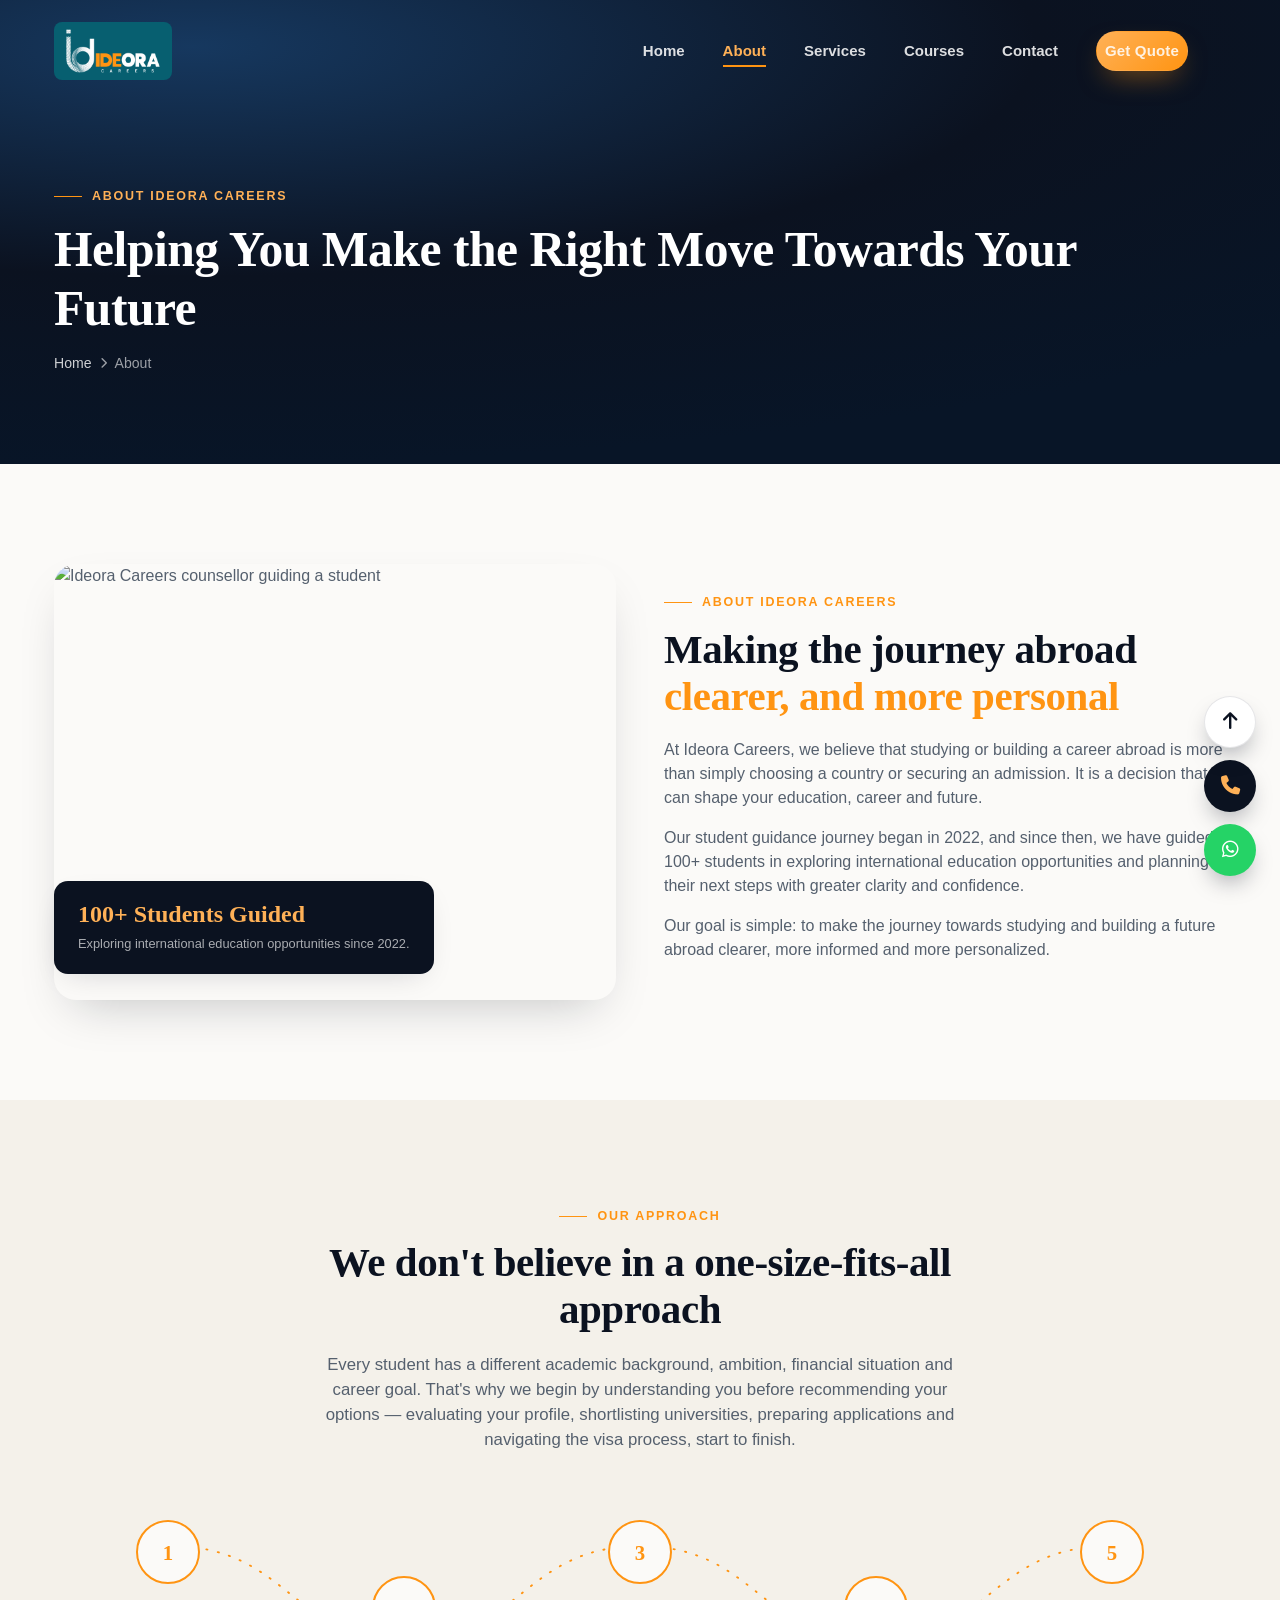
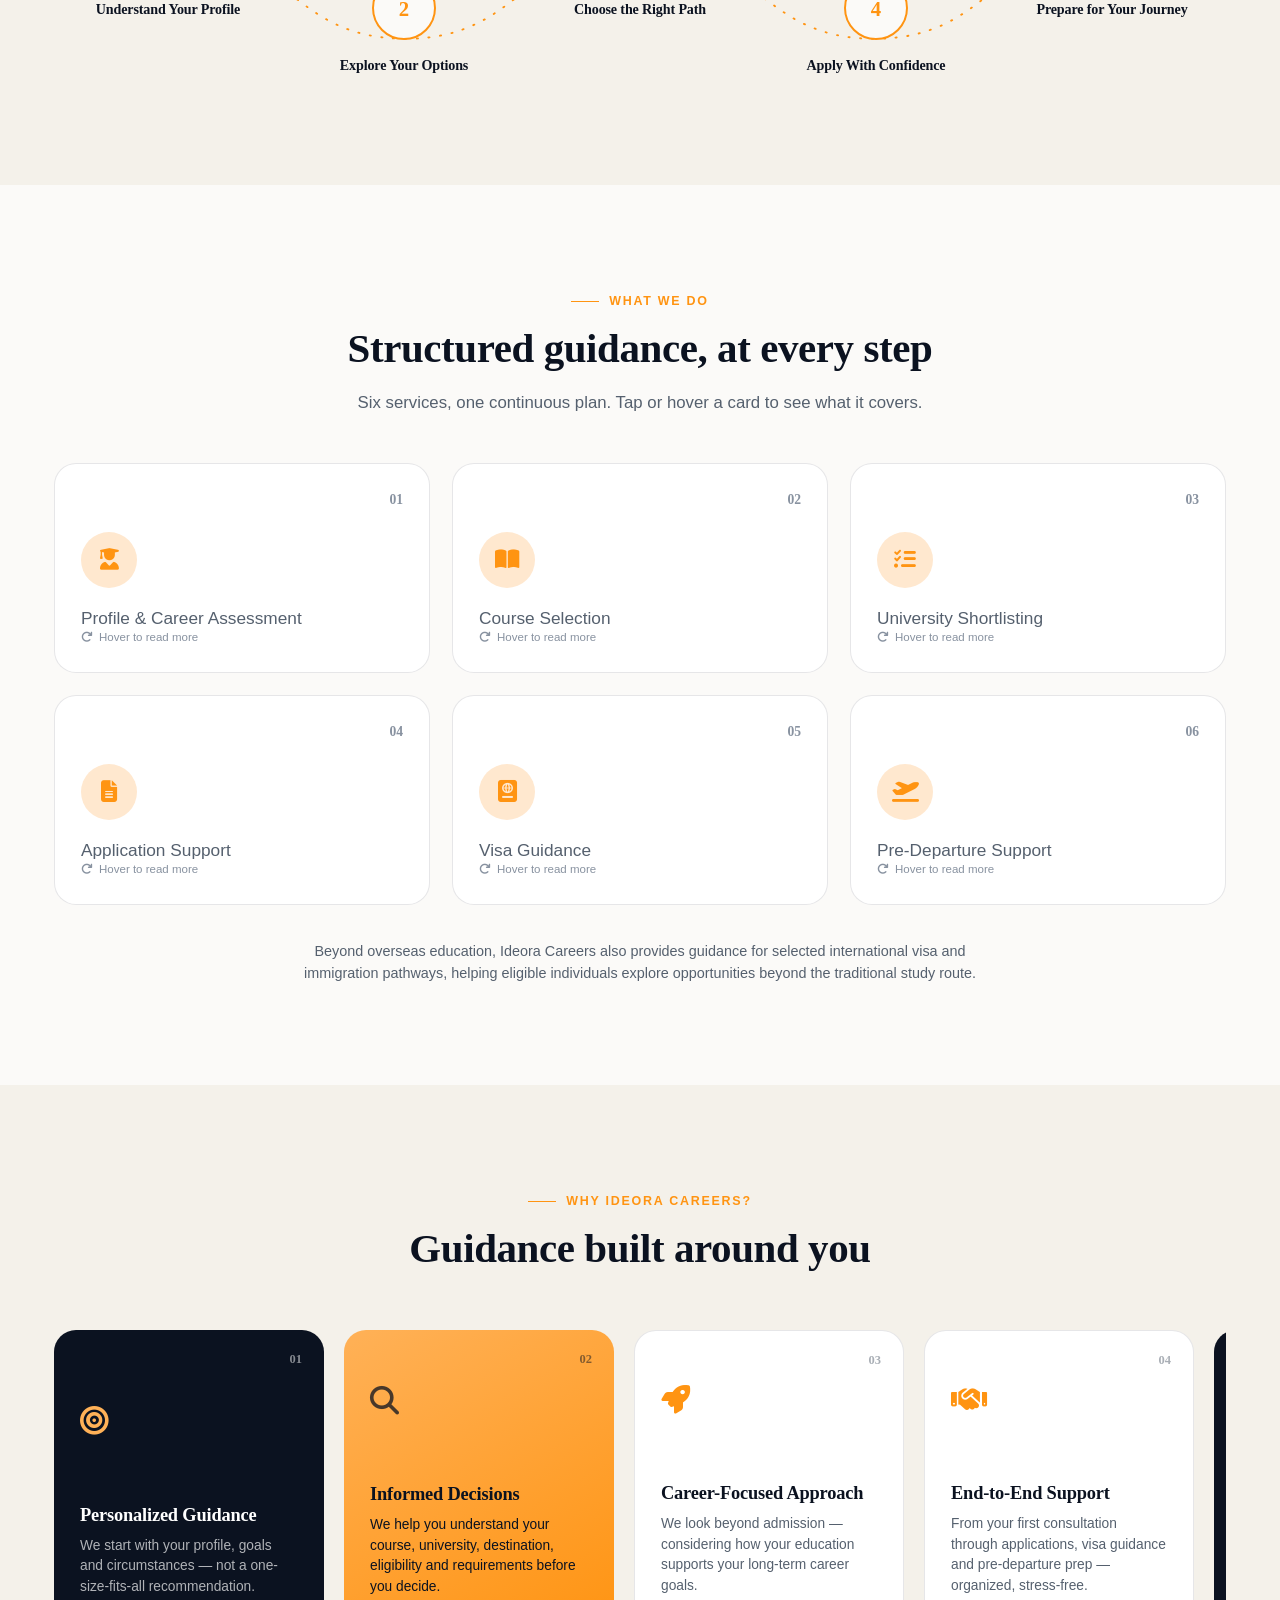
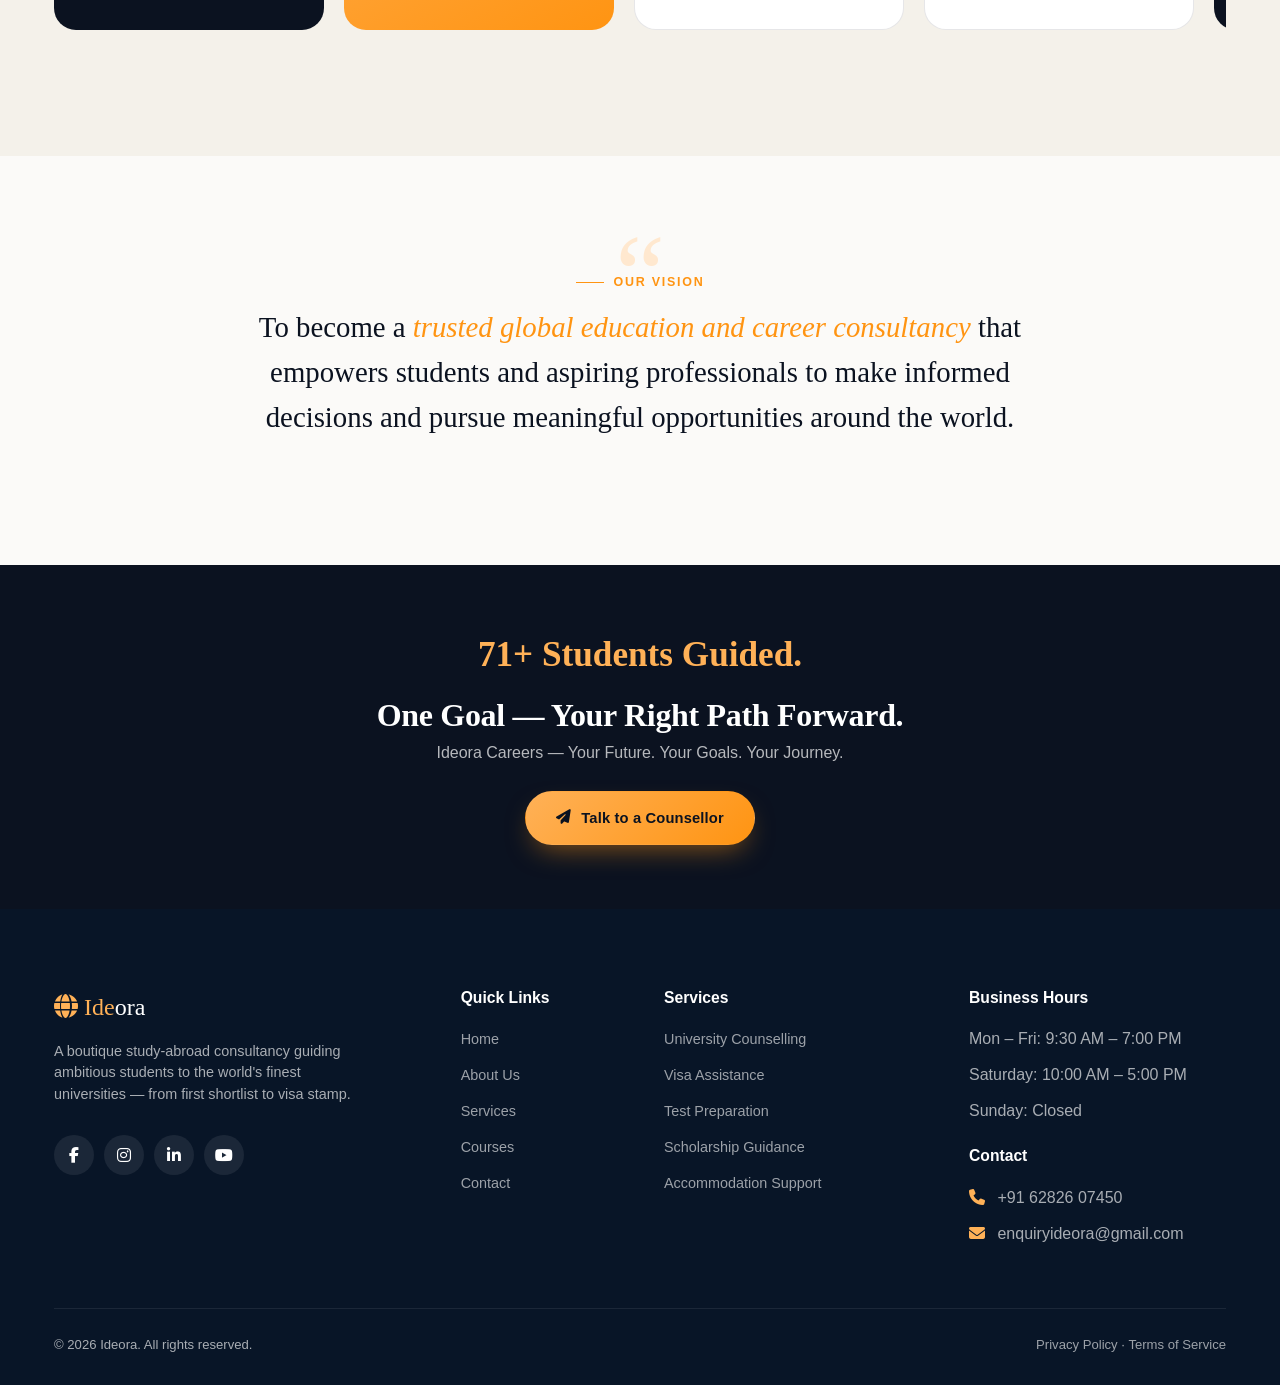
==== commit 28a0f87a: "Add files via upload" ====
--- a/about.html
+++ b/about.html
@@ -18,28 +18,6 @@
   document.documentElement.classList.add('js');
   </script>
 
-<style id="ideora-custom-header-background">
-  /* IDEORA CAREERS branded teal wave header background */
-  .page-header {
-    background-image: linear-gradient(90deg, rgba(3, 39, 55, .78), rgba(3, 39, 55, .28)), url("assets/img/header-bg.jpeg") !important;
-    background-position: center;
-    background-size: cover;
-    background-repeat: no-repeat;
-  }
-  .hero {
-    background-image: linear-gradient(90deg, rgba(3, 39, 55, .82), rgba(3, 39, 55, .35)), url("assets/img/header-bg.jpeg") !important;
-    background-position: center;
-    background-size: cover;
-    background-repeat: no-repeat;
-  }
-  .hero .hero-video-wrap { display: none !important; }
-  .hero .hero-video-overlay { background: transparent !important; }
-  @media (max-width: 767.98px) {
-    .page-header { background-position: center; }
-    .hero { background-position: 58% center; }
-  }
-</style>
-
 </head>
 <body>
 
@@ -47,7 +25,7 @@
 <nav class="navbar-luxe">
     <div class="container-xl">
       <a href="index.html" class="navbar-brand-luxe">
-        <img src="assets/img/logo.png" class="img-fluid" alt="Ideora Careers" style="width:auto;max-width:190px;height:58px;object-fit:contain;background:#0B1220;padding:5px 10px;border-radius:8px;">
+        <img src="assets/img/logo.png" class="img-fluid" alt="Ideora Careers" style="width:auto;max-width:190px;height:58px;object-fit:contain;background:#075F70;padding:5px 10px;border-radius:8px;">
       </a>
       <ul class="nav-links-luxe">
         <li><a href="index.html">Home</a></li>
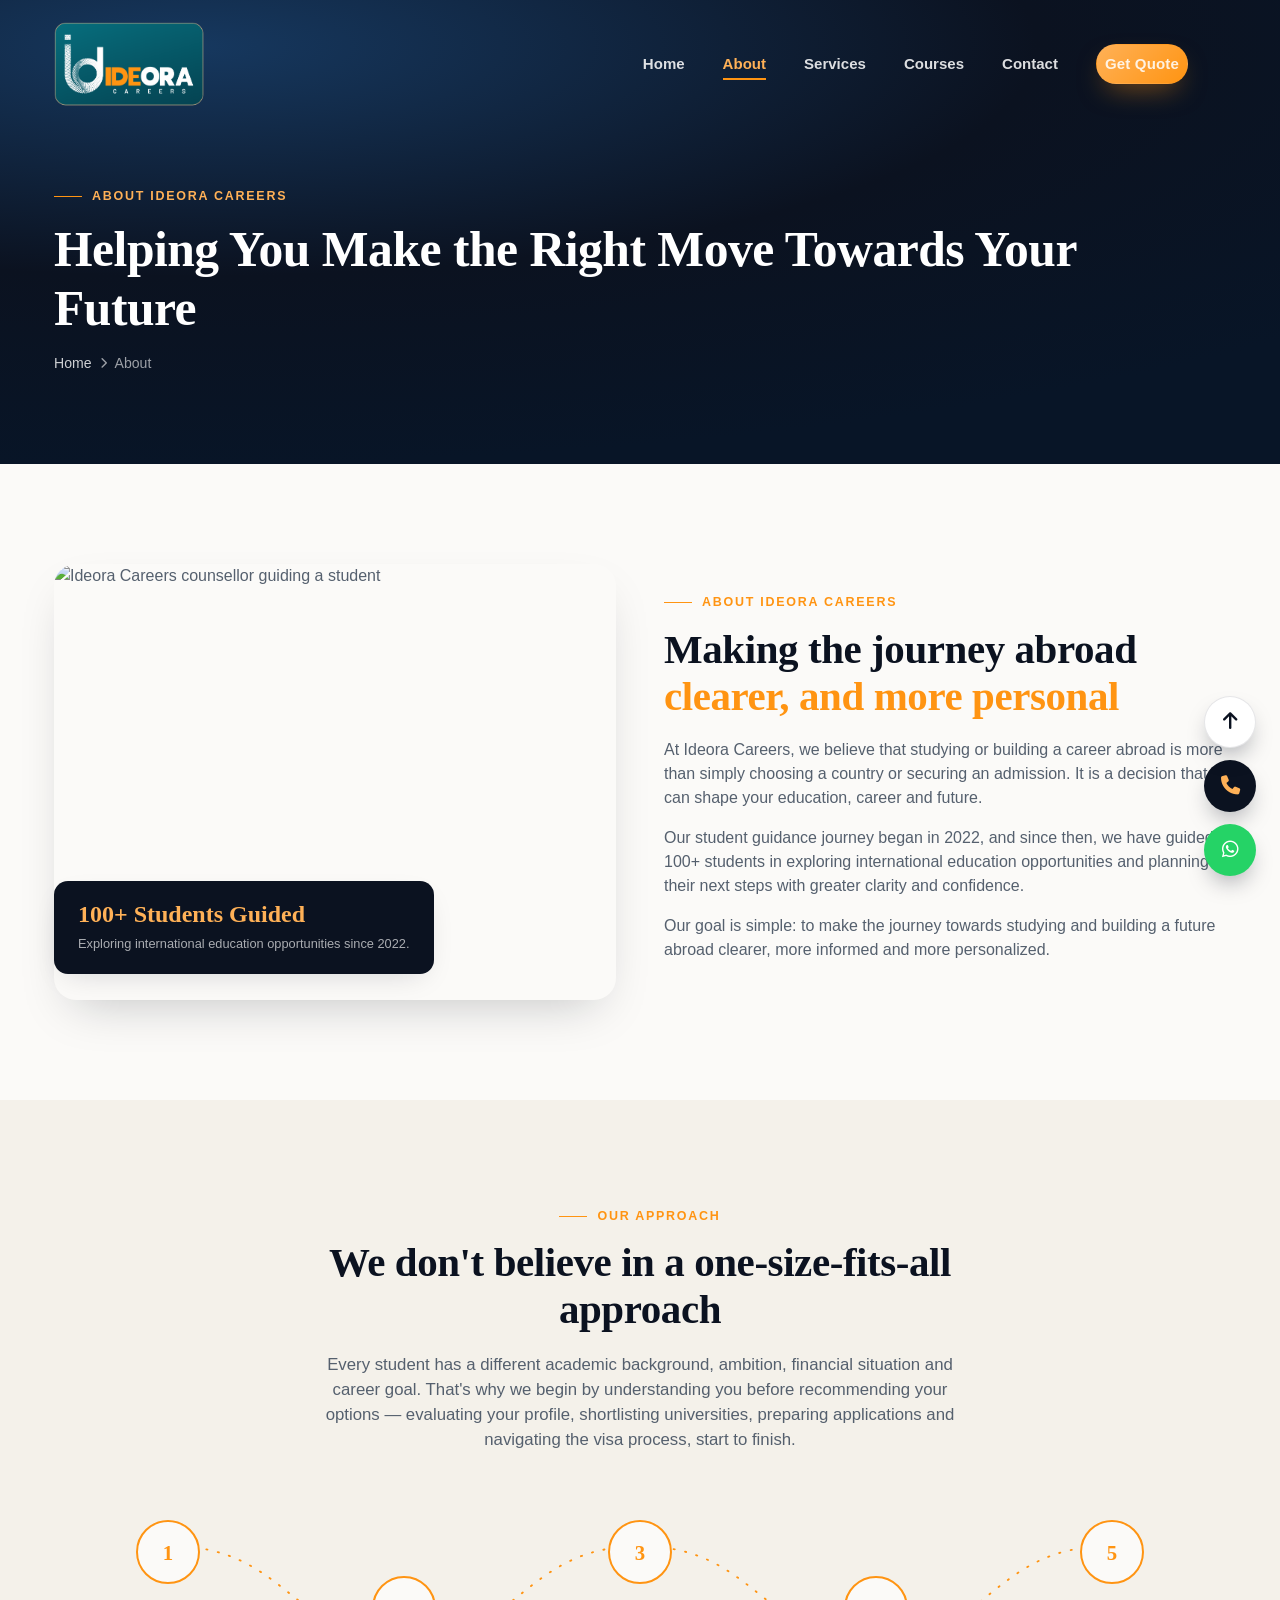
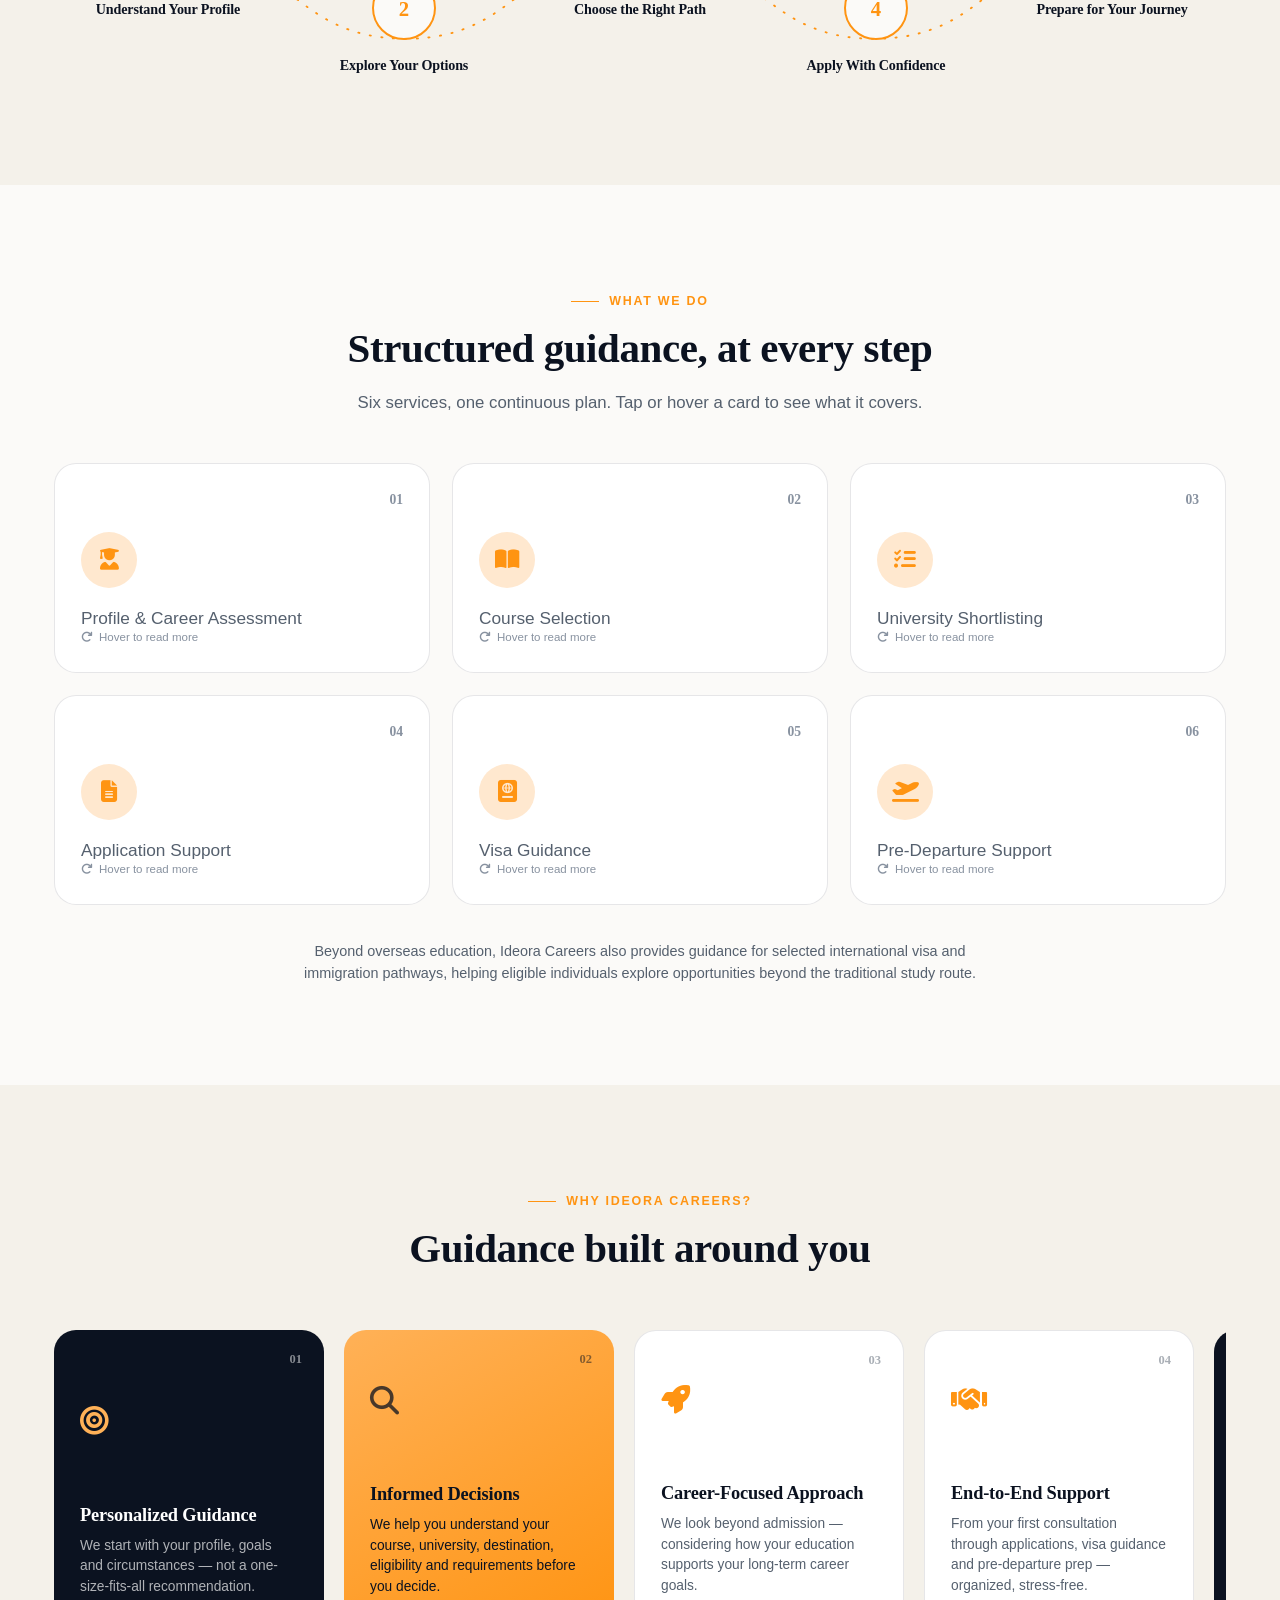
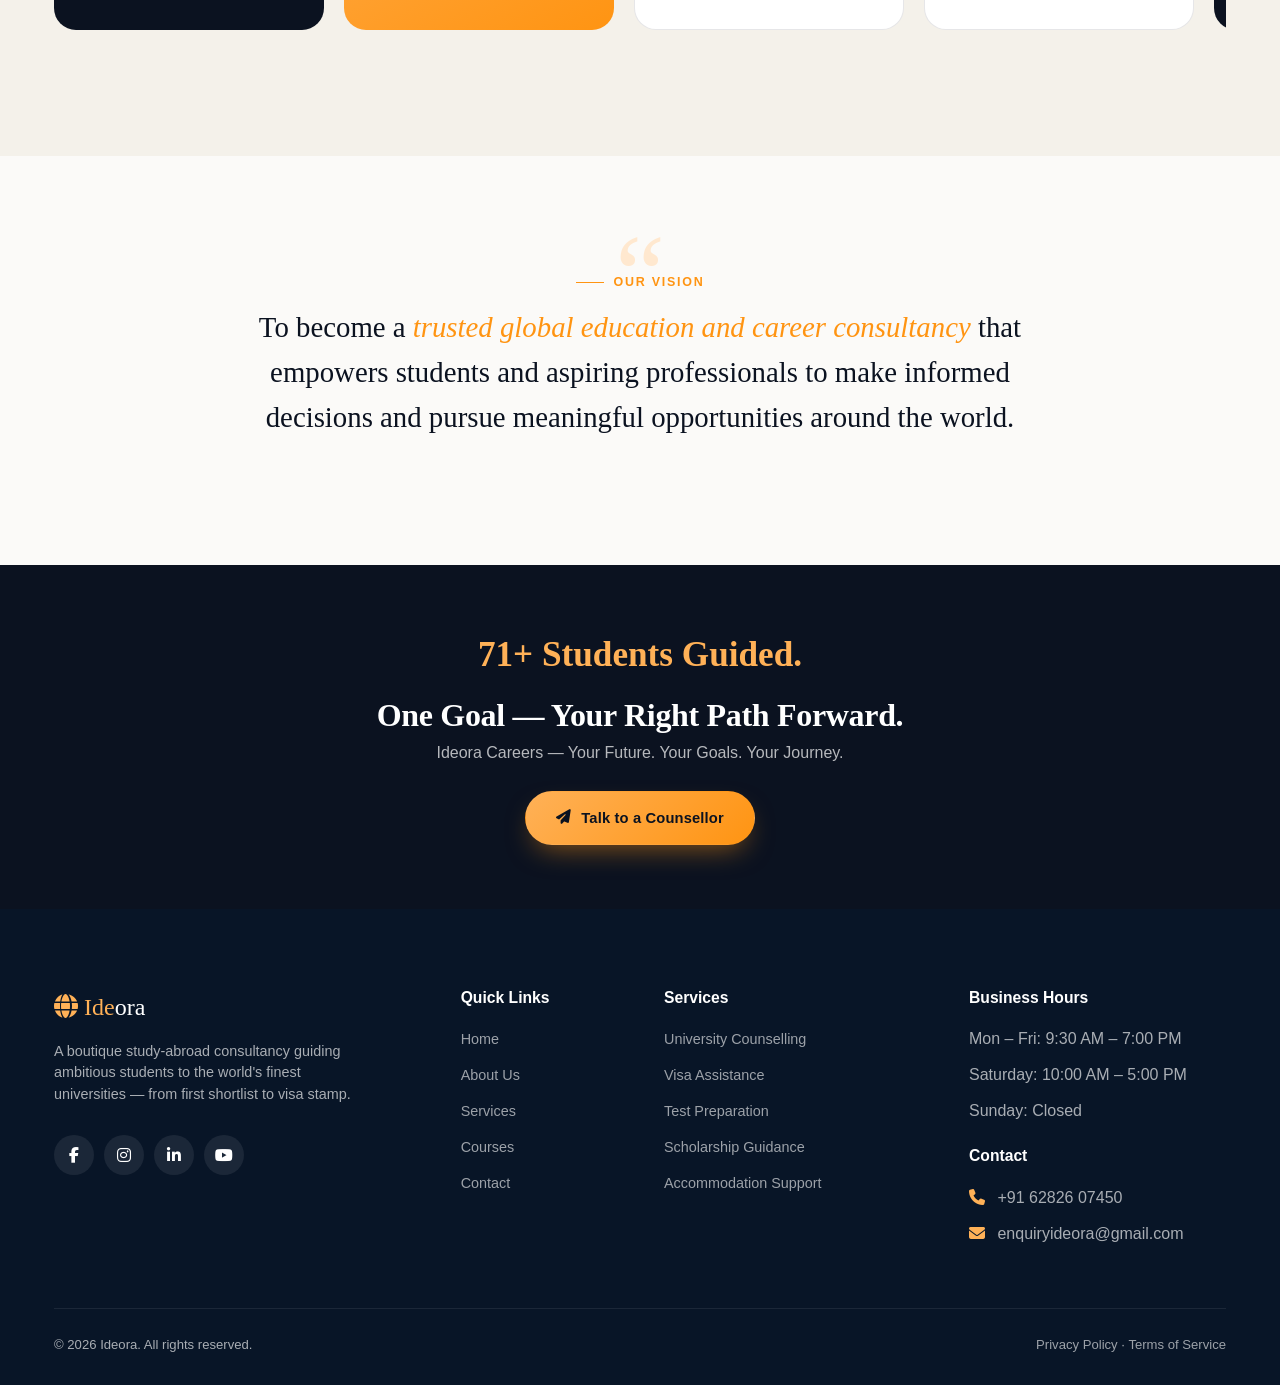
==== commit 624ec38f: "Add files via upload" ====
--- a/about.html
+++ b/about.html
@@ -18,6 +18,78 @@
   document.documentElement.classList.add('js');
   </script>
 
+<style>
+/* IDEORA logo: subtle light sweep + refined 3D flip */
+.navbar-brand-luxe {
+  perspective: 900px;
+  display: inline-flex;
+  align-items: center;
+}
+.navbar-brand-luxe img {
+  position: relative;
+  transform-style: preserve-3d;
+  backface-visibility: visible;
+  animation:
+    ideoraLogoFlip 12s ease-in-out infinite,
+    ideoraLogoGlow 4.5s ease-in-out infinite;
+  transform-origin: center center;
+  will-change: transform, filter;
+}
+.navbar-brand-luxe {
+  position: relative;
+  overflow: hidden;
+  border-radius: 12px;
+}
+.navbar-brand-luxe::after {
+  content: "";
+  position: absolute;
+  top: -35%;
+  left: -80%;
+  width: 42%;
+  height: 170%;
+  pointer-events: none;
+  transform: skewX(-22deg);
+  background: linear-gradient(
+    90deg,
+    transparent 0%,
+    rgba(255,255,255,0.08) 28%,
+    rgba(255,255,255,0.72) 50%,
+    rgba(255,224,174,0.22) 68%,
+    transparent 100%
+  );
+  animation: ideoraLogoShine 4.5s ease-in-out infinite;
+}
+.navbar-brand-luxe:hover img,
+.navbar-brand-luxe:focus-visible img {
+  animation: ideoraLogoHoverFlip 1.1s cubic-bezier(.2,.75,.25,1) both,
+             ideoraLogoGlow 2s ease-in-out infinite;
+}
+@keyframes ideoraLogoShine {
+  0%, 55% { left: -80%; opacity: 0; }
+  65% { opacity: 1; }
+  90%, 100% { left: 145%; opacity: 0; }
+}
+@keyframes ideoraLogoFlip {
+  0%, 72%, 100% { transform: rotateY(0deg); }
+  78% { transform: rotateY(180deg); }
+  84% { transform: rotateY(360deg); }
+}
+@keyframes ideoraLogoHoverFlip {
+  from { transform: rotateY(0deg) scale(1); }
+  to { transform: rotateY(360deg) scale(1.035); }
+}
+@keyframes ideoraLogoGlow {
+  0%, 100% { filter: drop-shadow(0 0 2px rgba(255,177,87,.18)); }
+  50% { filter: drop-shadow(0 0 8px rgba(255,177,87,.48)); }
+}
+@media (prefers-reduced-motion: reduce) {
+  .navbar-brand-luxe img,
+  .navbar-brand-luxe::after {
+    animation: none !important;
+  }
+}
+</style>
+
 </head>
 <body>
 
@@ -25,7 +97,7 @@
 <nav class="navbar-luxe">
     <div class="container-xl">
       <a href="index.html" class="navbar-brand-luxe">
-        <img src="assets/img/logo.png" class="img-fluid" alt="Ideora Careers" style="width:auto;max-width:190px;height:58px;object-fit:contain;background:#075F70;padding:5px 10px;border-radius:8px;">
+        <img src="assets/img/logo.png" alt="Ideora Careers logo" class="img-fluid ideora-animated-logo" width="150" alt="Ideora Careers logo">
       </a>
       <ul class="nav-links-luxe">
         <li><a href="index.html">Home</a></li>
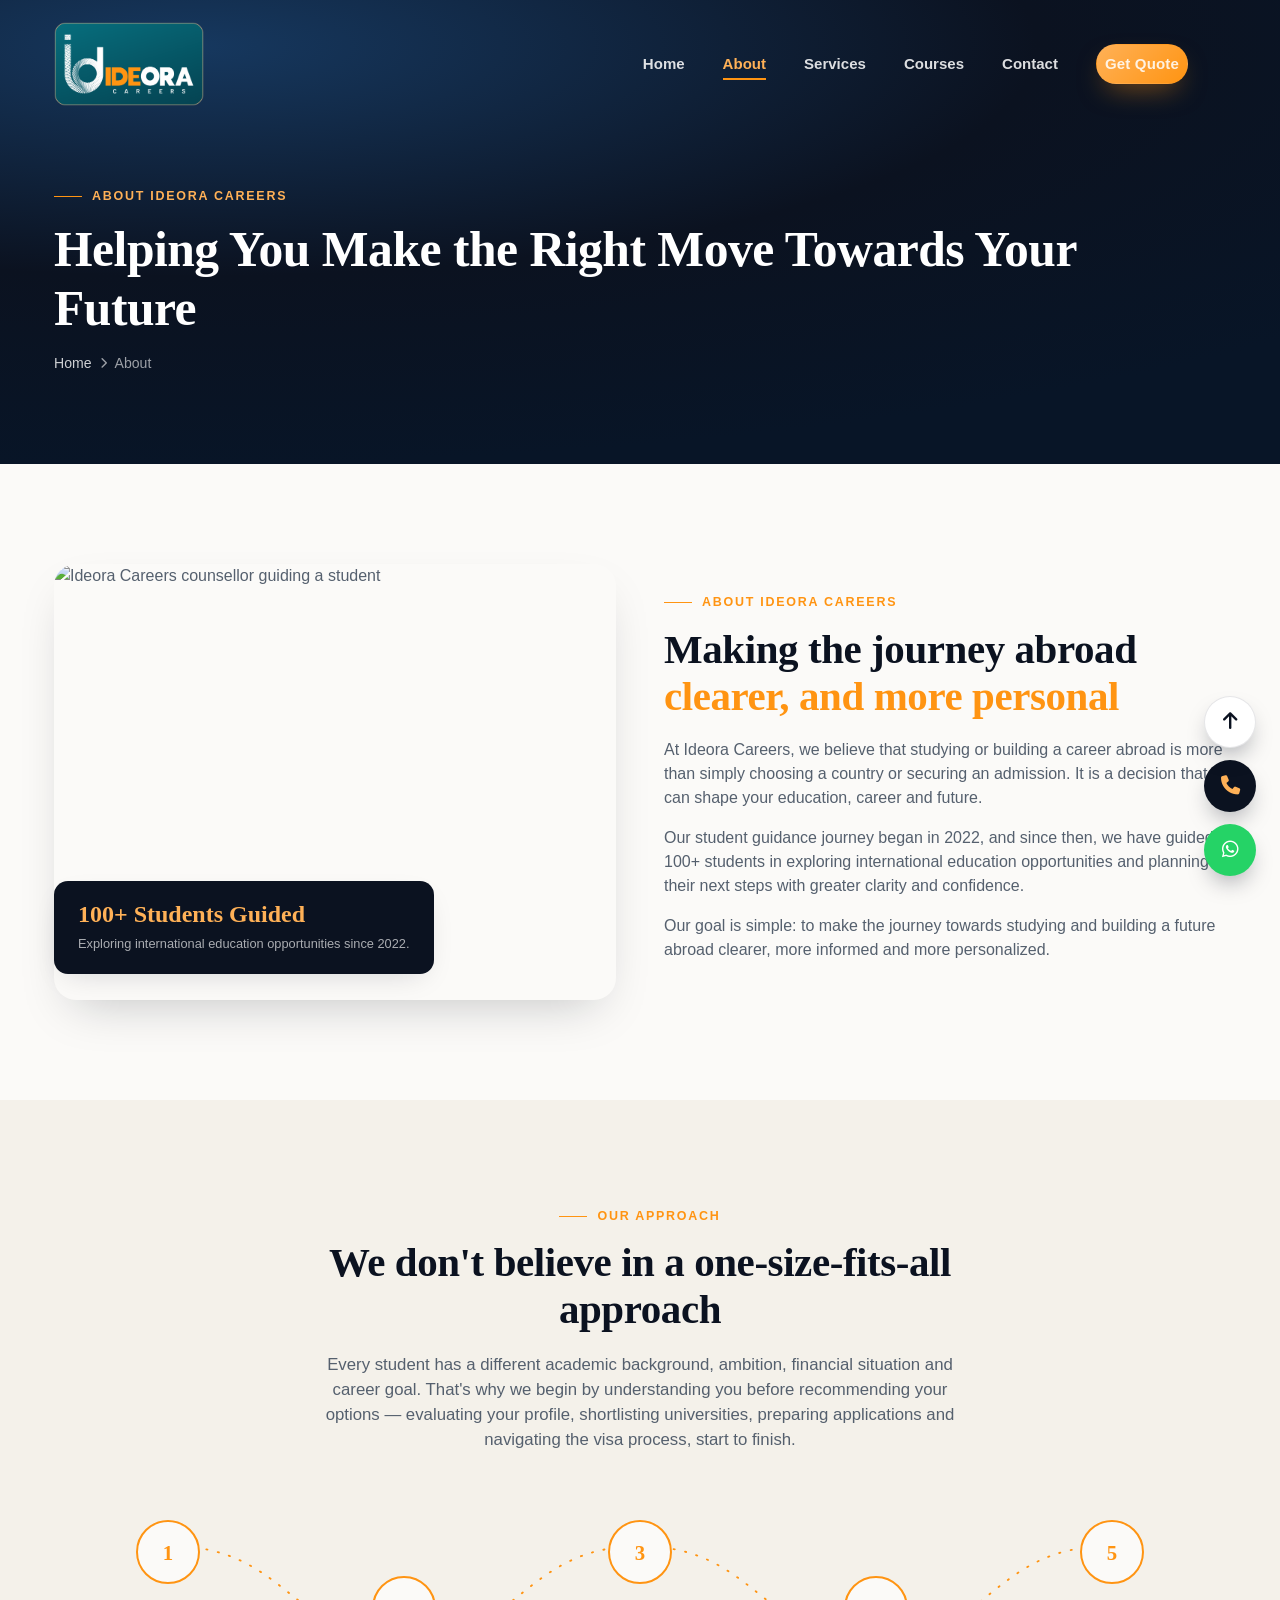
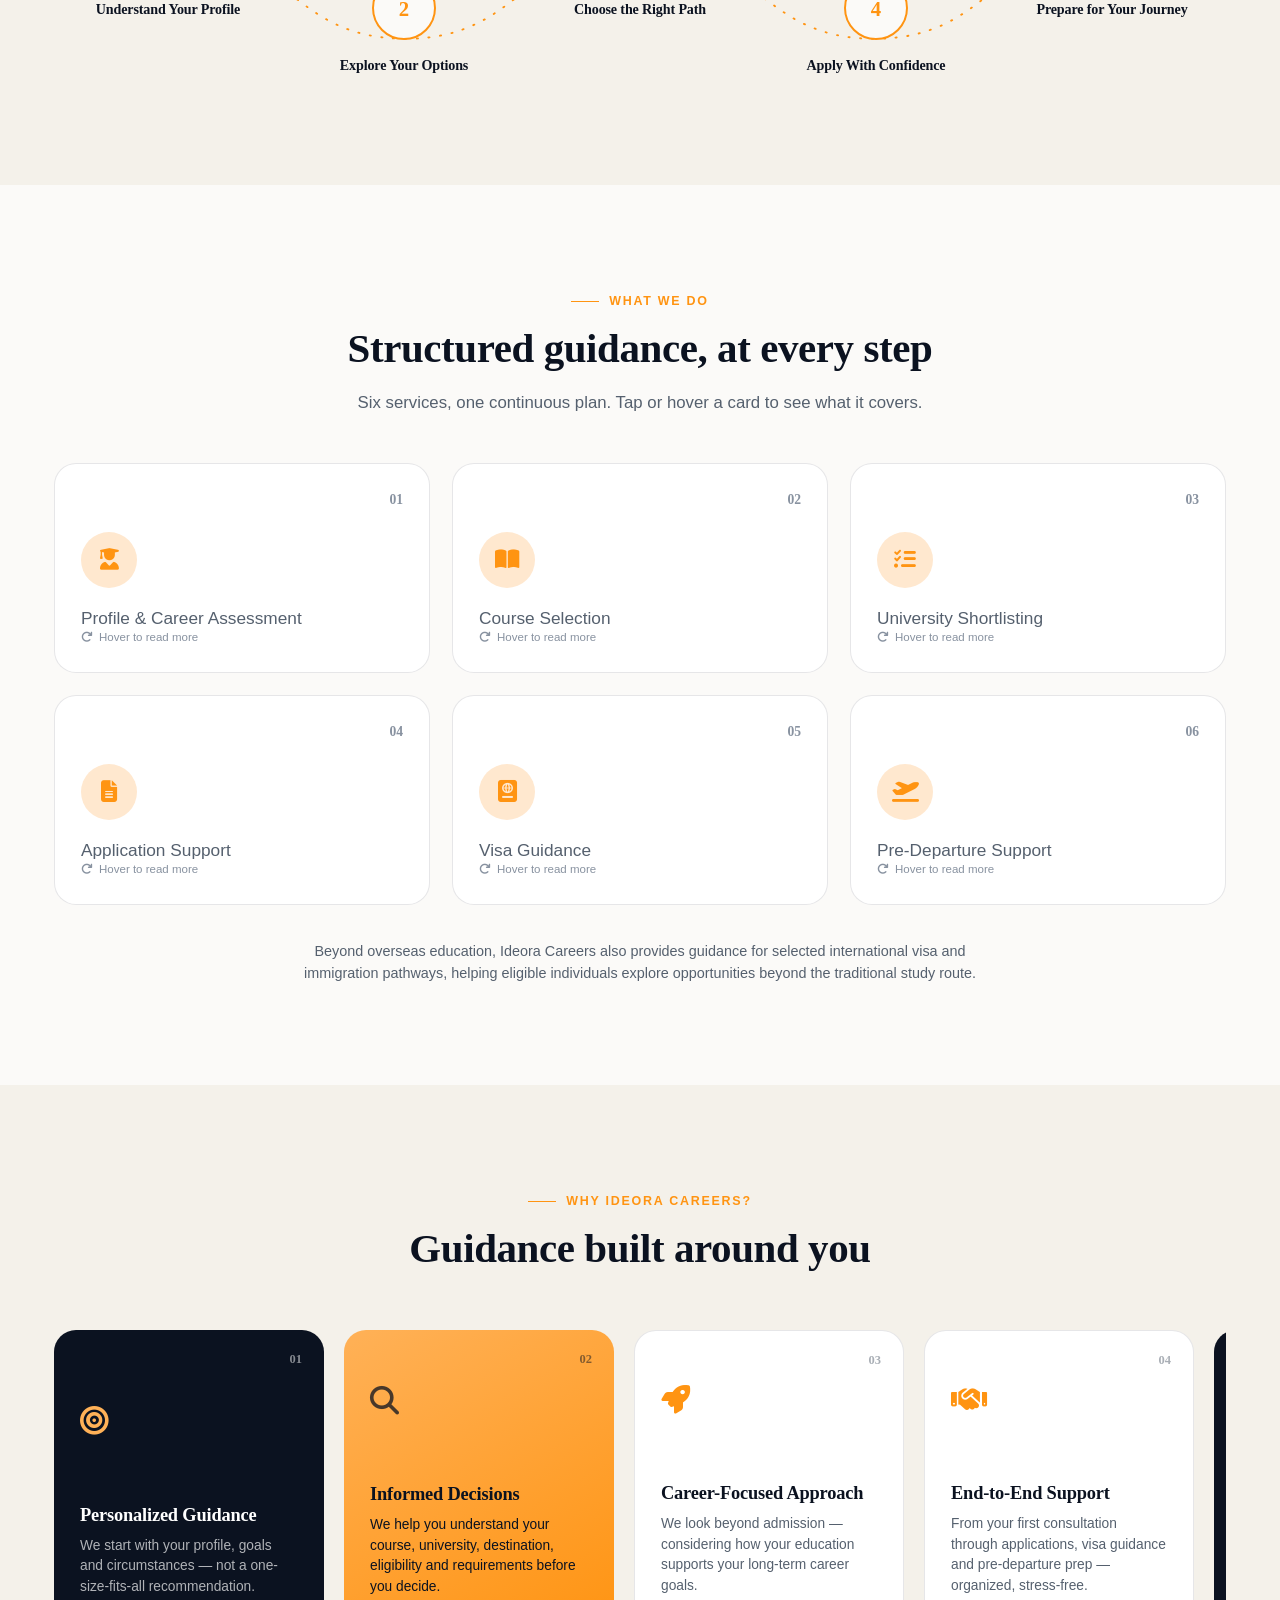
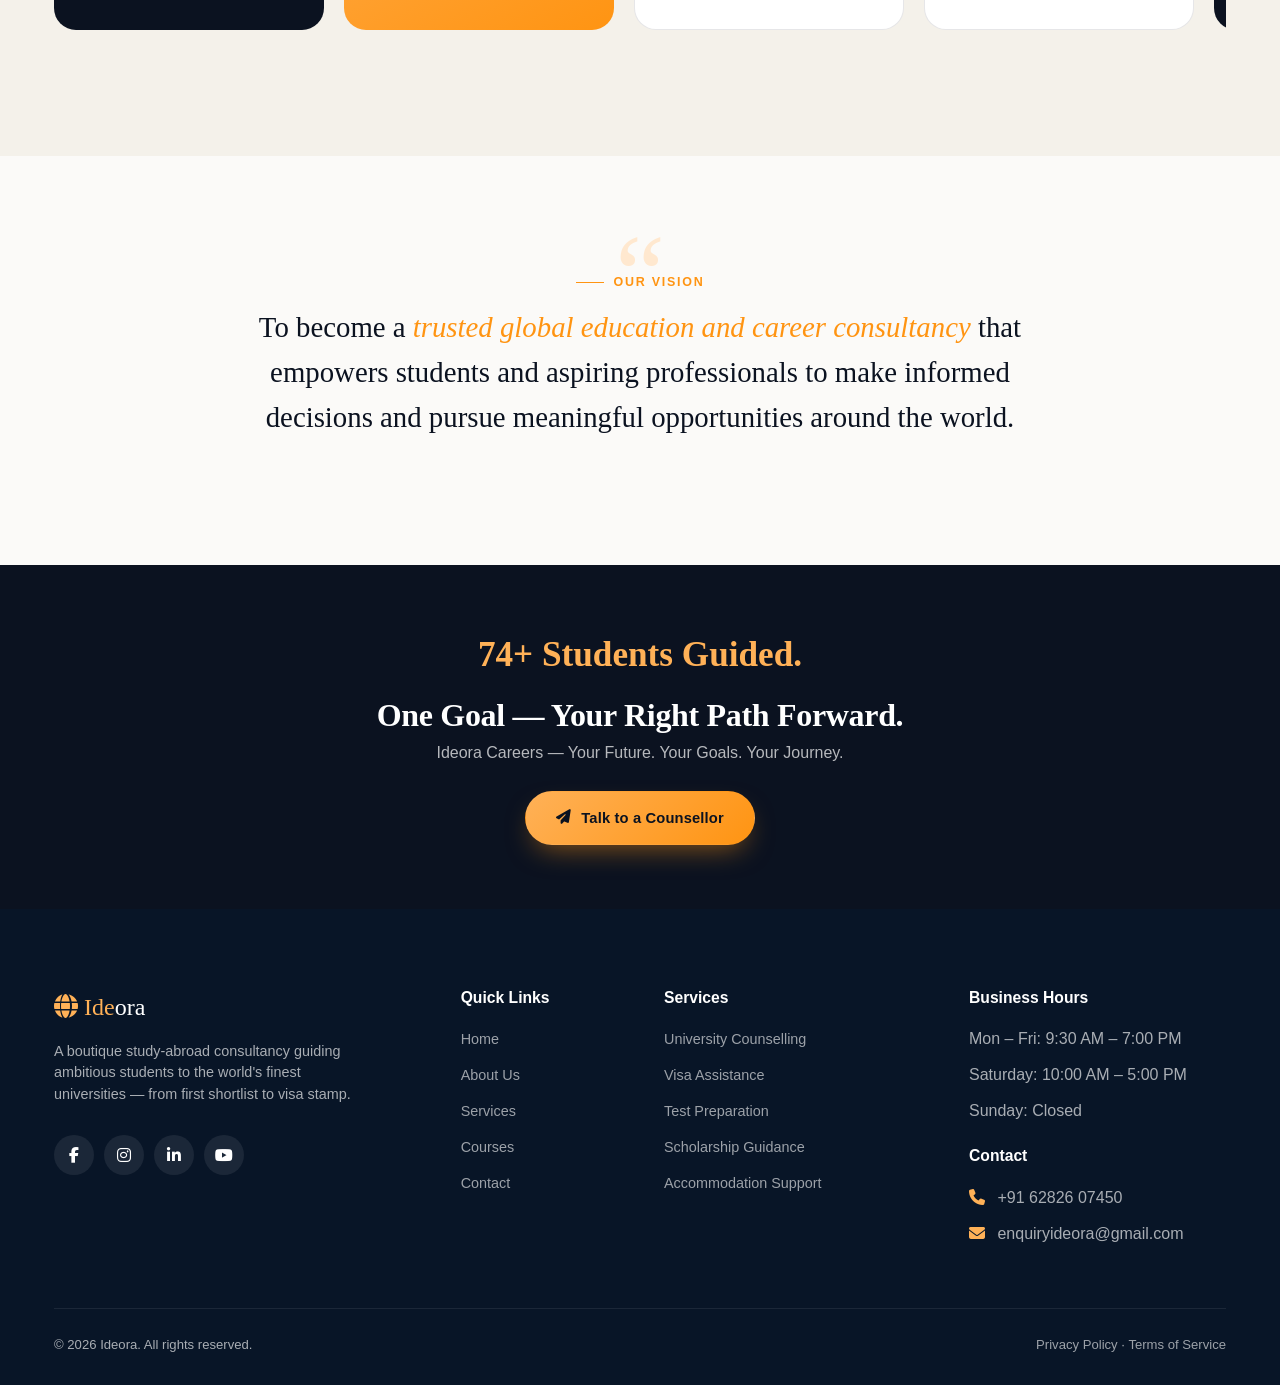
==== commit cbc7bf3e: "Add files via upload" ====
--- a/about.html
+++ b/about.html
@@ -17,79 +17,6 @@
 <script>
   document.documentElement.classList.add('js');
   </script>
-
-<style>
-/* IDEORA logo: subtle light sweep + refined 3D flip */
-.navbar-brand-luxe {
-  perspective: 900px;
-  display: inline-flex;
-  align-items: center;
-}
-.navbar-brand-luxe img {
-  position: relative;
-  transform-style: preserve-3d;
-  backface-visibility: visible;
-  animation:
-    ideoraLogoFlip 12s ease-in-out infinite,
-    ideoraLogoGlow 4.5s ease-in-out infinite;
-  transform-origin: center center;
-  will-change: transform, filter;
-}
-.navbar-brand-luxe {
-  position: relative;
-  overflow: hidden;
-  border-radius: 12px;
-}
-.navbar-brand-luxe::after {
-  content: "";
-  position: absolute;
-  top: -35%;
-  left: -80%;
-  width: 42%;
-  height: 170%;
-  pointer-events: none;
-  transform: skewX(-22deg);
-  background: linear-gradient(
-    90deg,
-    transparent 0%,
-    rgba(255,255,255,0.08) 28%,
-    rgba(255,255,255,0.72) 50%,
-    rgba(255,224,174,0.22) 68%,
-    transparent 100%
-  );
-  animation: ideoraLogoShine 4.5s ease-in-out infinite;
-}
-.navbar-brand-luxe:hover img,
-.navbar-brand-luxe:focus-visible img {
-  animation: ideoraLogoHoverFlip 1.1s cubic-bezier(.2,.75,.25,1) both,
-             ideoraLogoGlow 2s ease-in-out infinite;
-}
-@keyframes ideoraLogoShine {
-  0%, 55% { left: -80%; opacity: 0; }
-  65% { opacity: 1; }
-  90%, 100% { left: 145%; opacity: 0; }
-}
-@keyframes ideoraLogoFlip {
-  0%, 72%, 100% { transform: rotateY(0deg); }
-  78% { transform: rotateY(180deg); }
-  84% { transform: rotateY(360deg); }
-}
-@keyframes ideoraLogoHoverFlip {
-  from { transform: rotateY(0deg) scale(1); }
-  to { transform: rotateY(360deg) scale(1.035); }
-}
-@keyframes ideoraLogoGlow {
-  0%, 100% { filter: drop-shadow(0 0 2px rgba(255,177,87,.18)); }
-  50% { filter: drop-shadow(0 0 8px rgba(255,177,87,.48)); }
-}
-@media (prefers-reduced-motion: reduce) {
-  .navbar-brand-luxe img,
-  .navbar-brand-luxe::after {
-    animation: none !important;
-  }
-}
-</style>
-
 </head>
 <body>
 
@@ -97,7 +24,7 @@
 <nav class="navbar-luxe">
     <div class="container-xl">
       <a href="index.html" class="navbar-brand-luxe">
-        <img src="assets/img/logo.png" alt="Ideora Careers logo" class="img-fluid ideora-animated-logo" width="150" alt="Ideora Careers logo">
+        <img src="assets/img/logo.png" class="img-fluid" width="150">
       </a>
       <ul class="nav-links-luxe">
         <li><a href="index.html">Home</a></li>
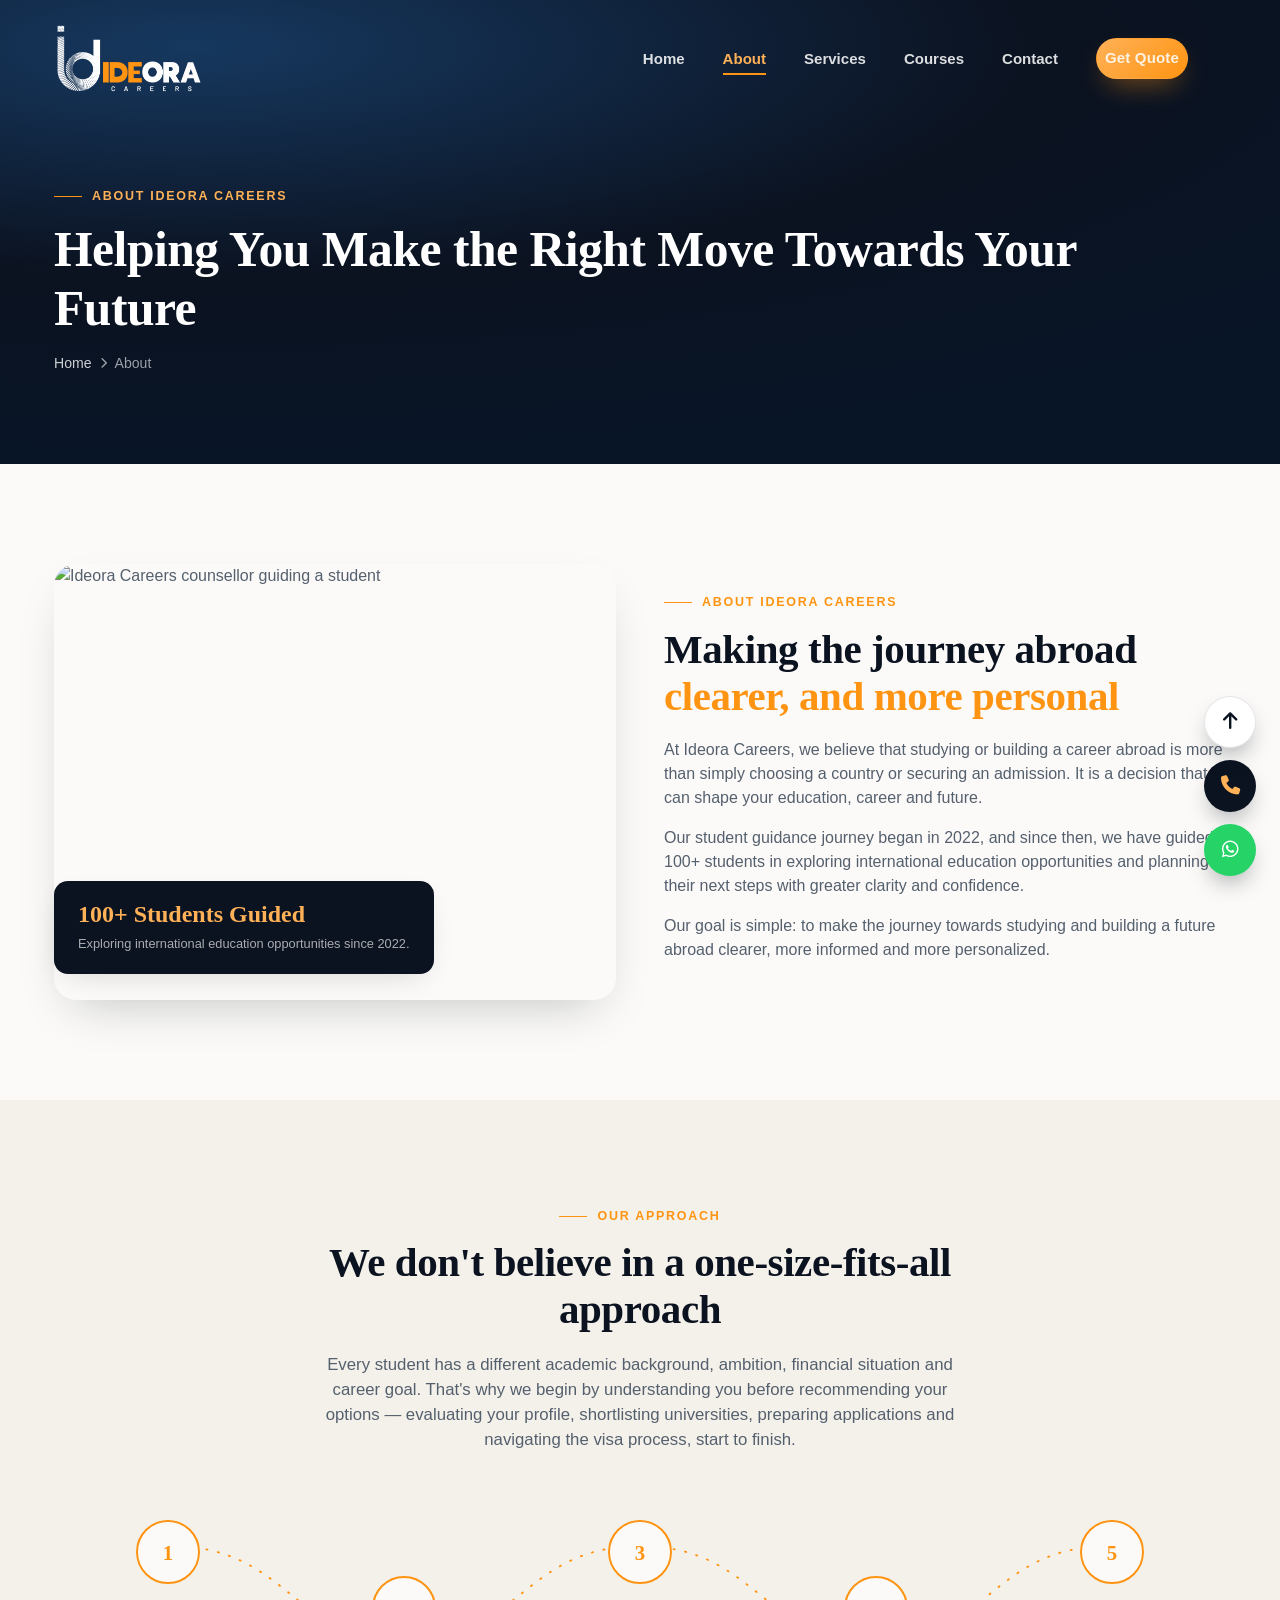
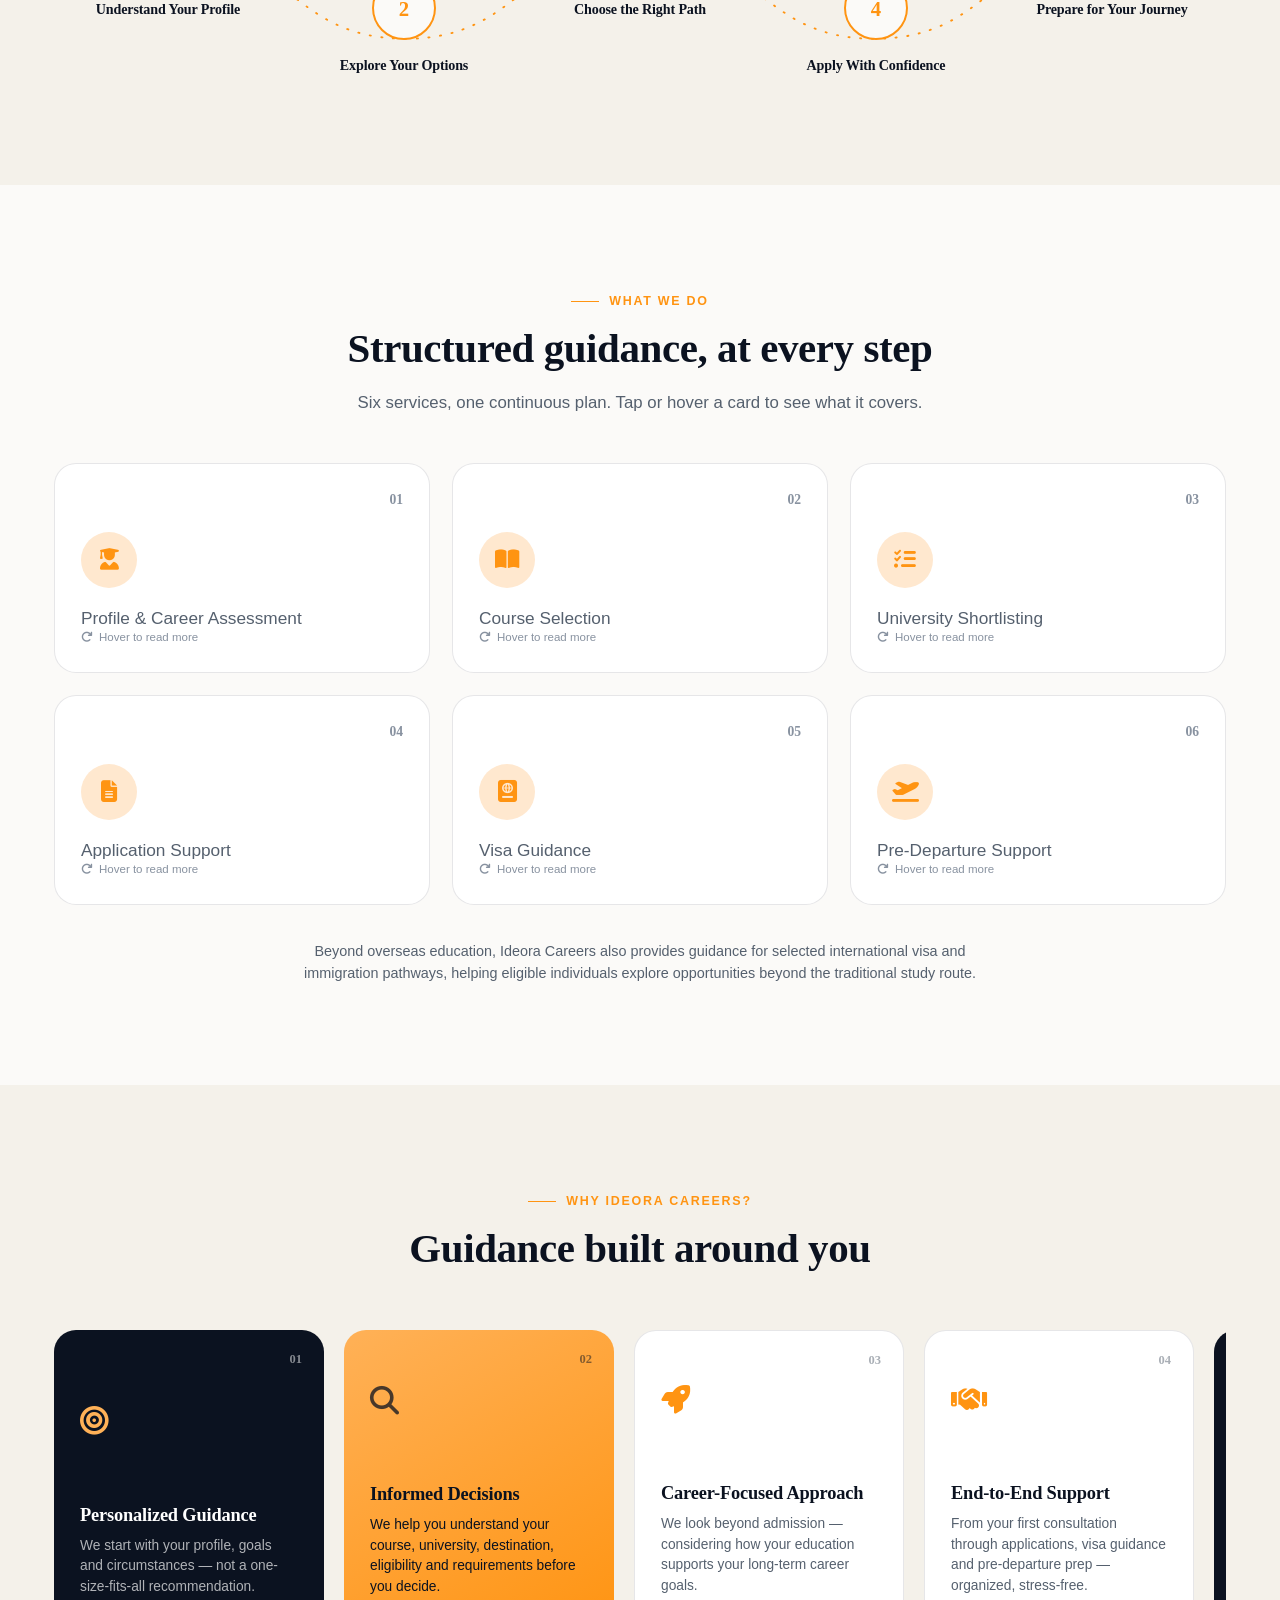
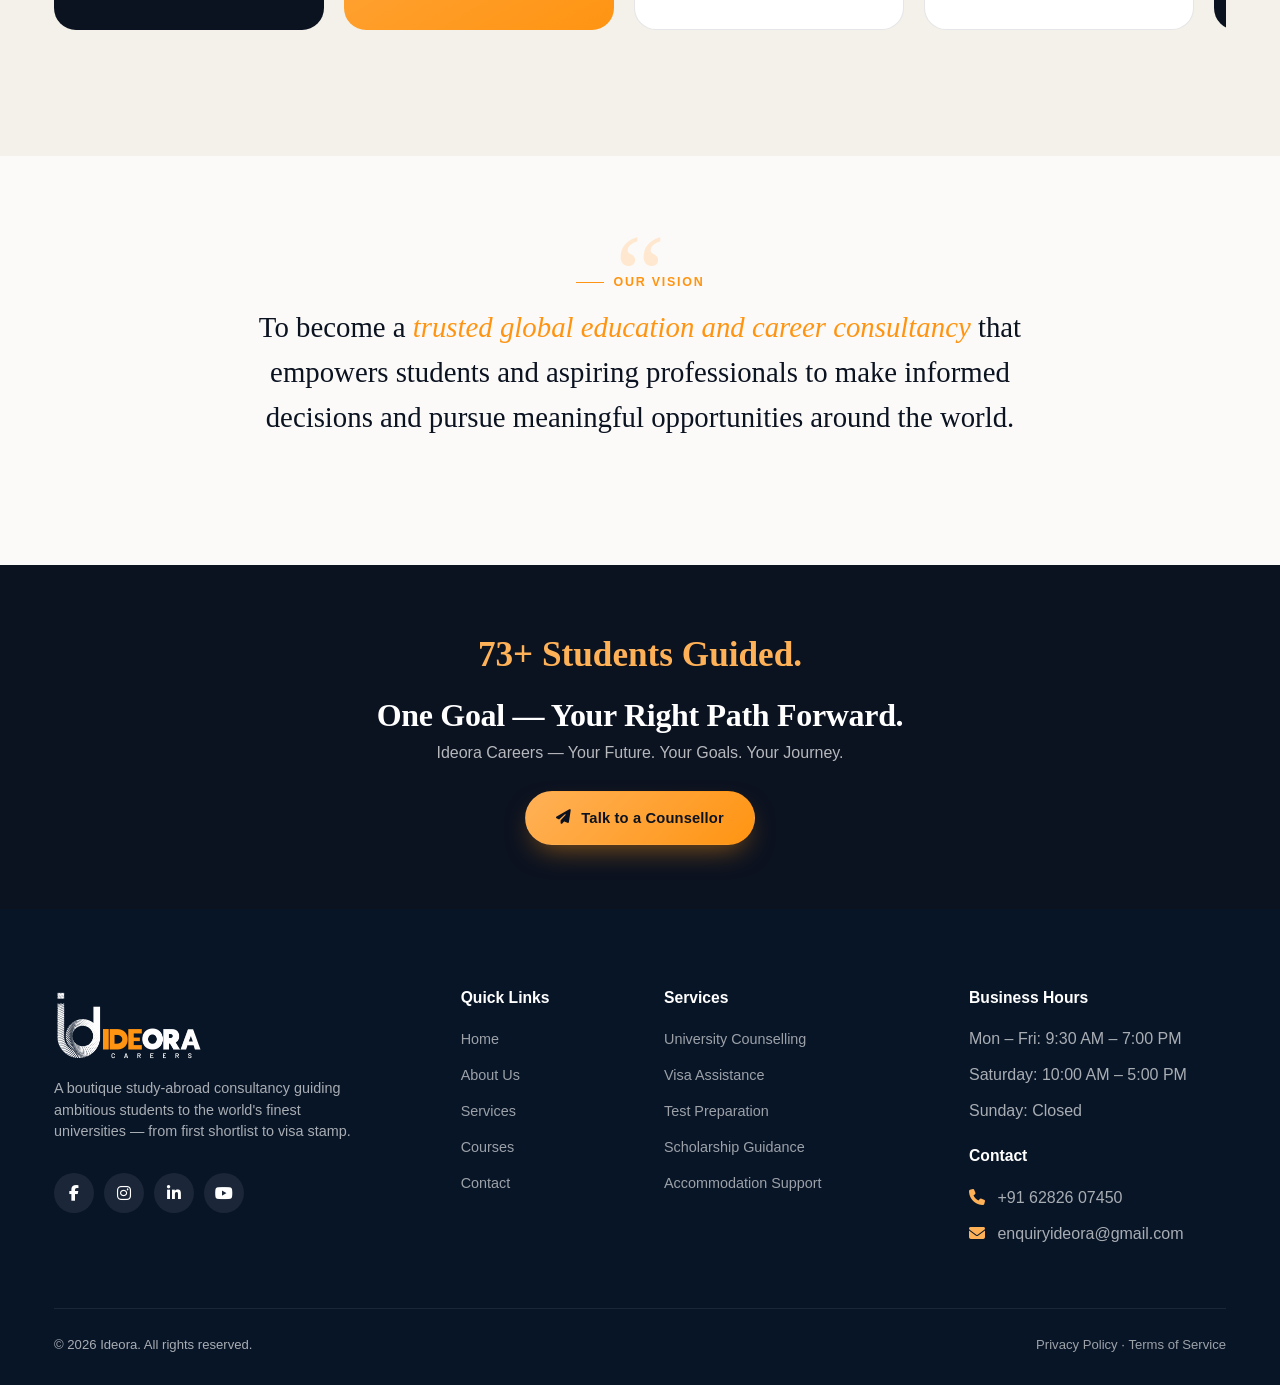
==== commit 73ccdccc: "Add files via upload" ====
--- a/about.html
+++ b/about.html
@@ -259,7 +259,7 @@
   <div class="container-xl">
     <div class="row g-5">
       <div class="col-lg-4 col-md-6">
-        <a href="index.html" class="footer-brand"><i class="fa-solid fa-globe" style="color:#FFB157;"></i> <span>Ide</span>ora</a>
+        <a href="index.html" class="footer-brand"><img src="assets/img/logo.png" alt="Ideora Careers" width="150" height="auto" style="display:block;width:150px;max-width:100%;height:auto;object-fit:contain;"></a>
         <p style="font-size:.9rem; max-width:320px;">A boutique study-abroad consultancy guiding ambitious students to the world's finest universities — from first shortlist to visa stamp.</p>
         <div class="social-row">
           <a href="#" aria-label="Facebook"><i class="fa-brands fa-facebook-f"></i></a>
